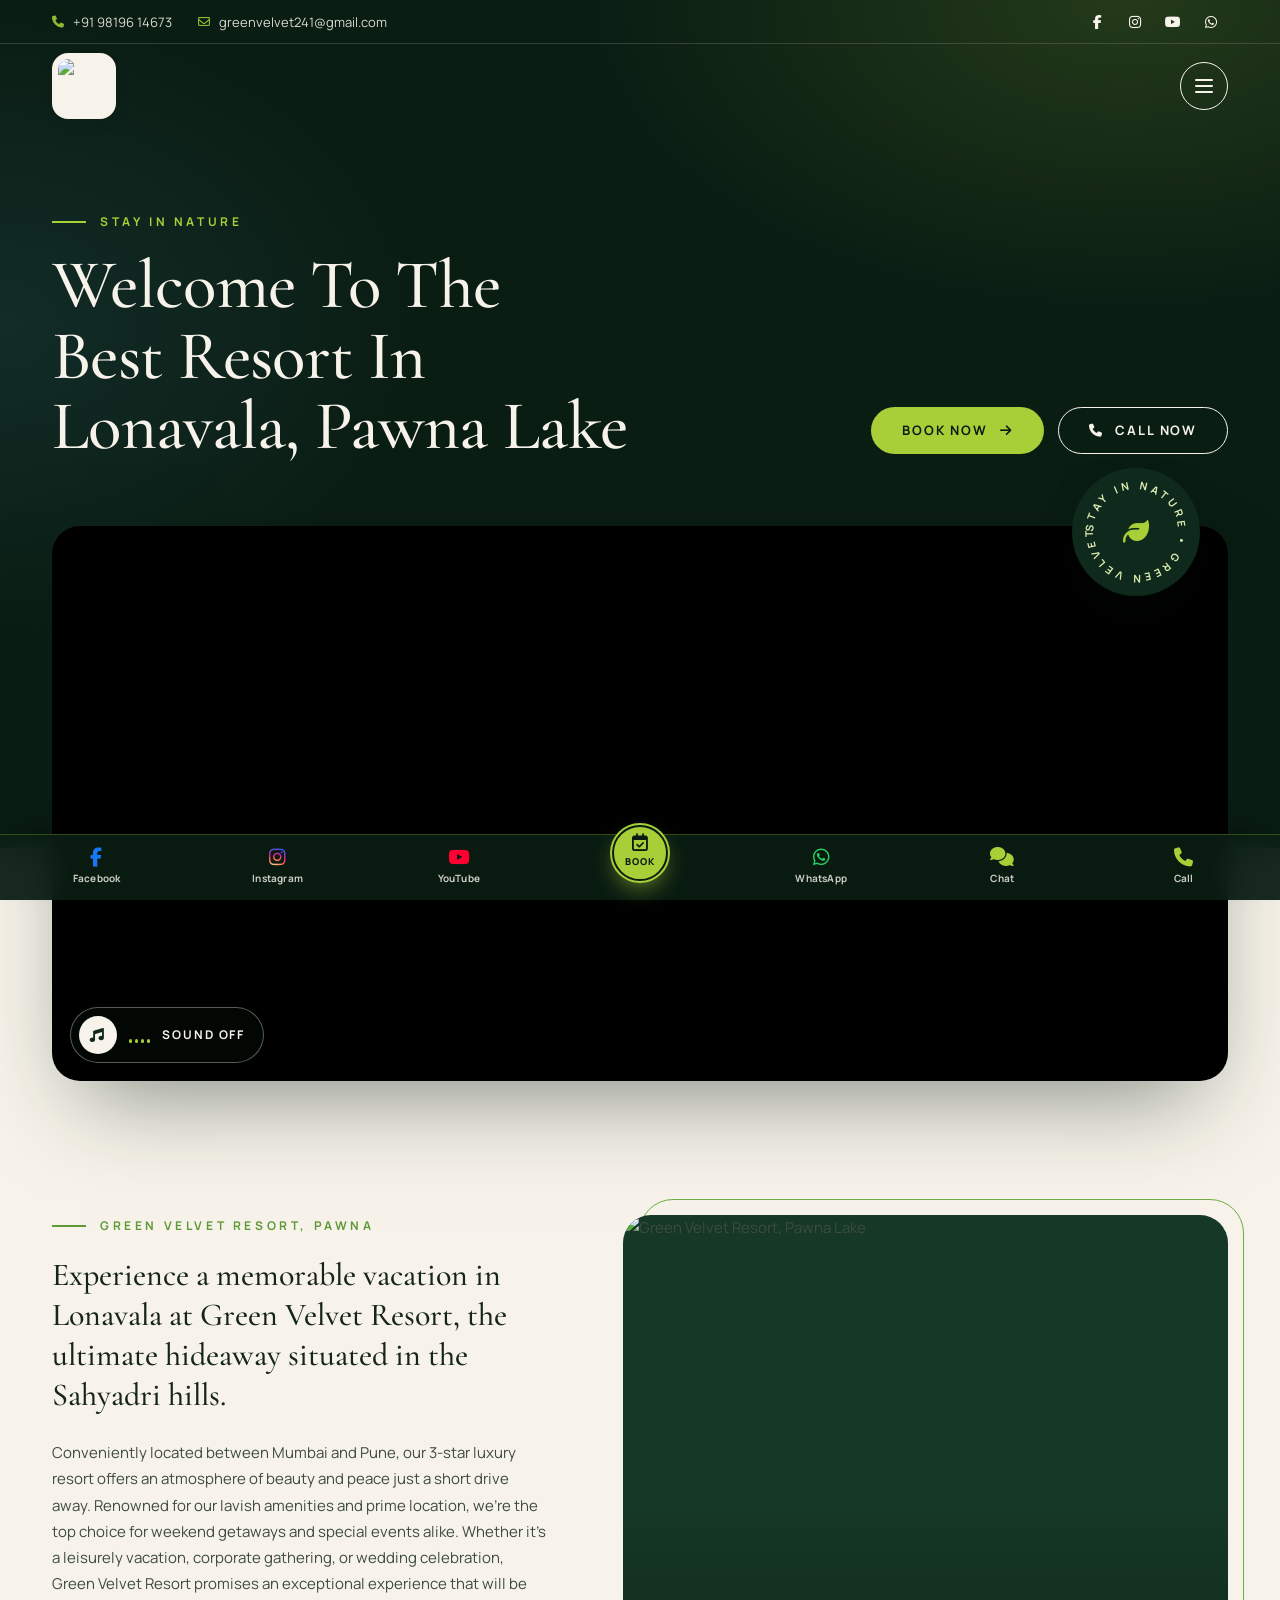
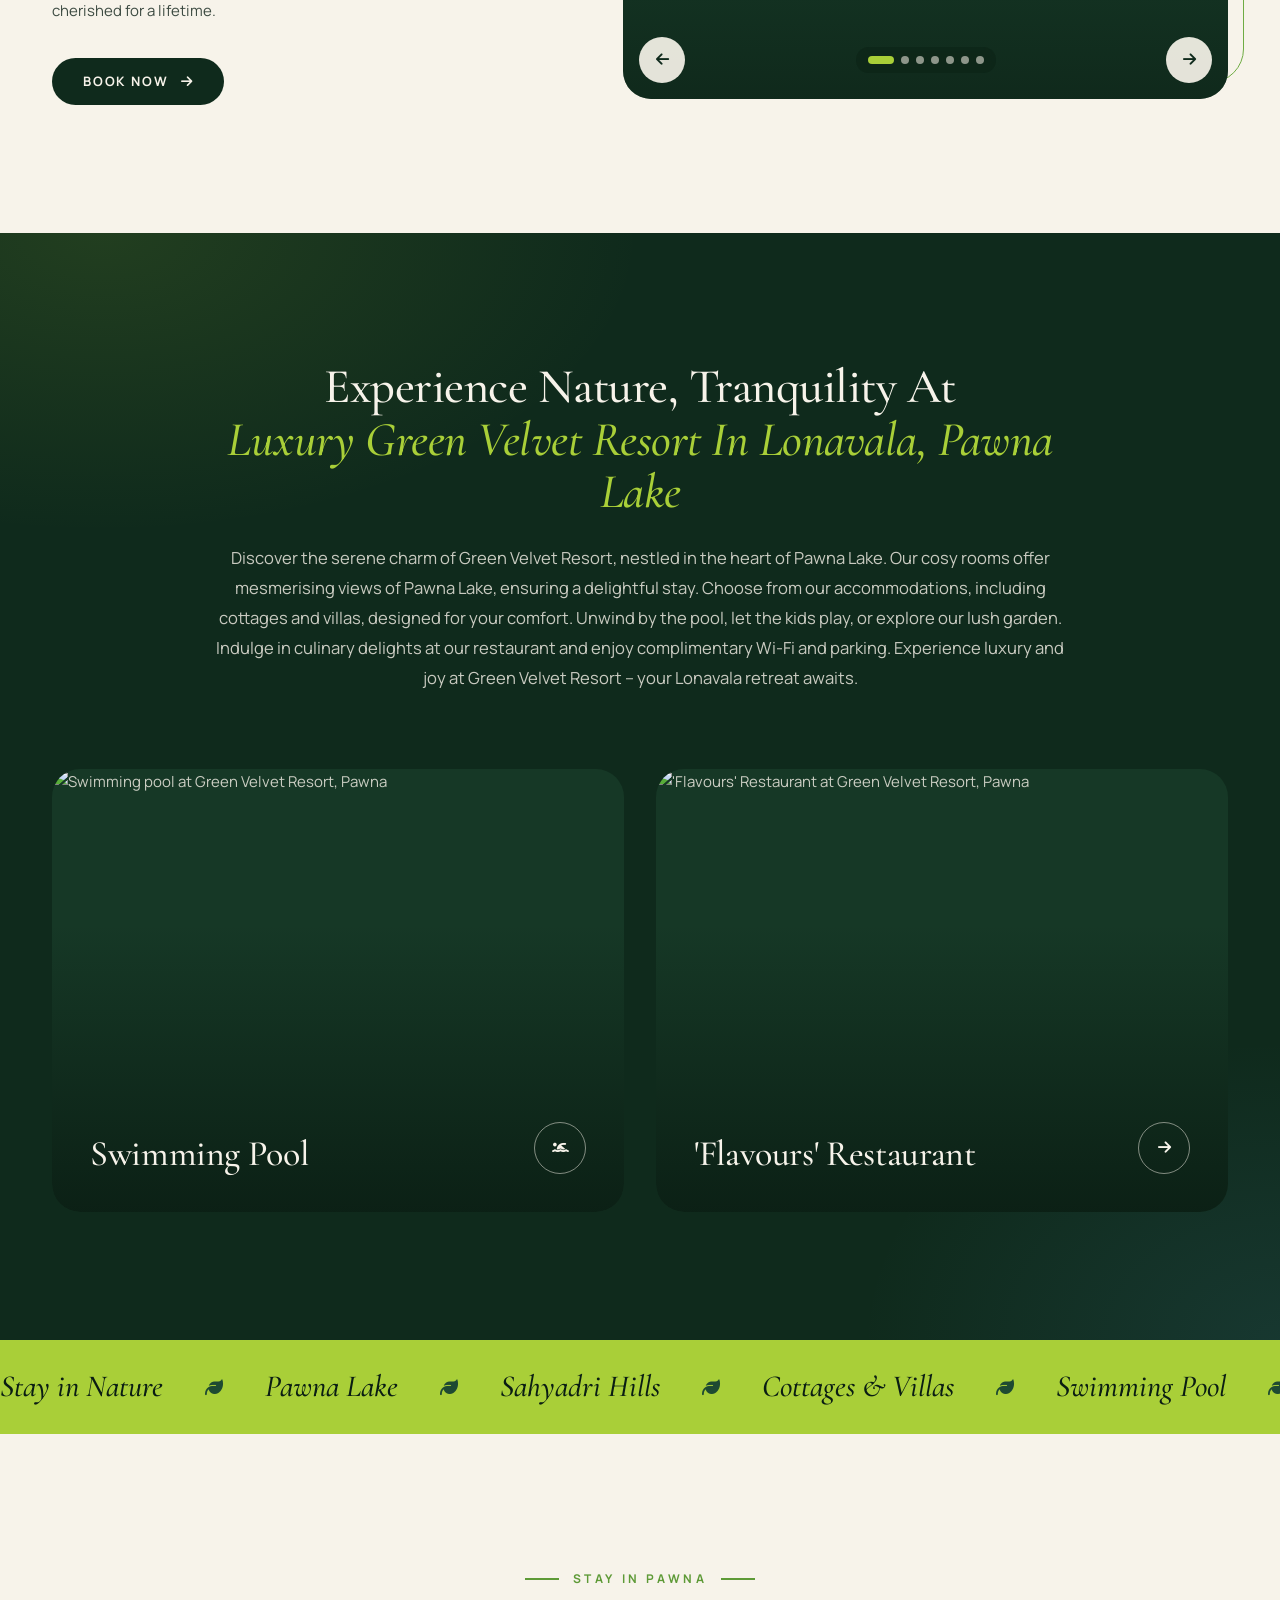
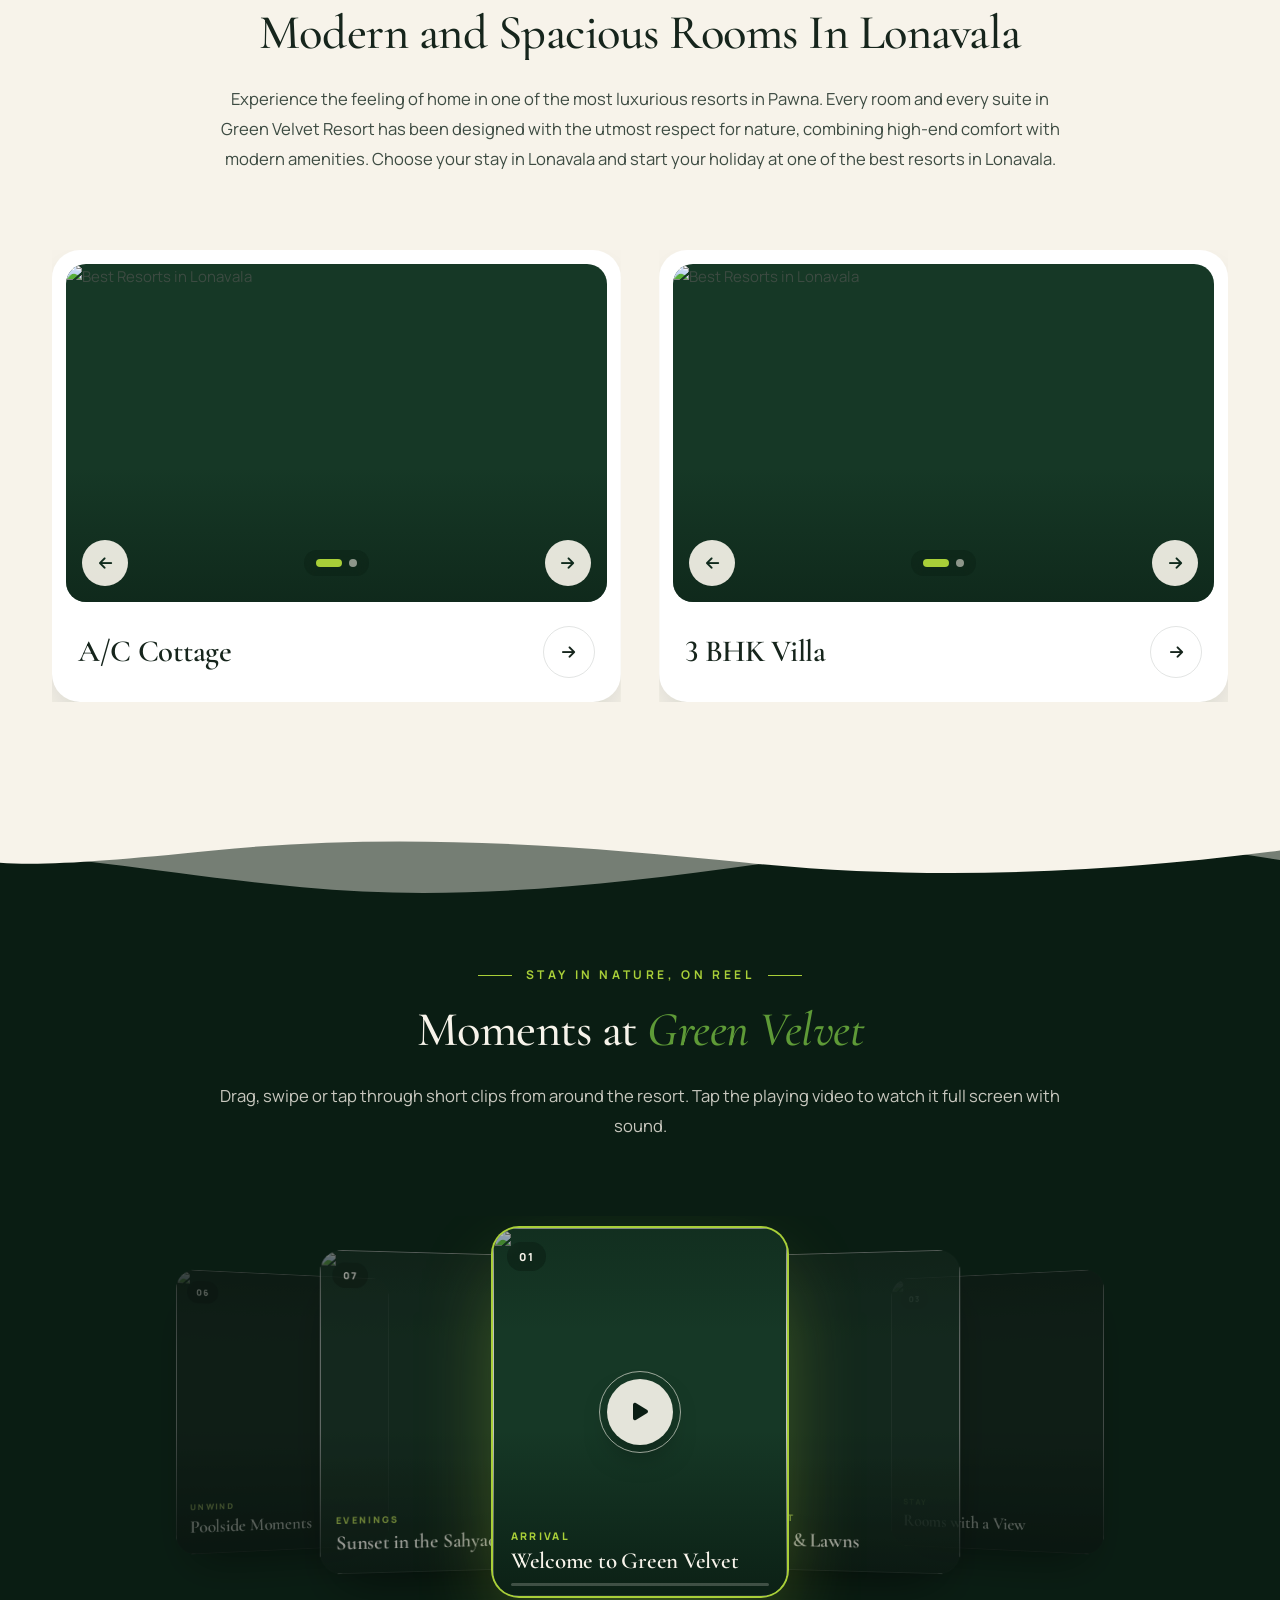
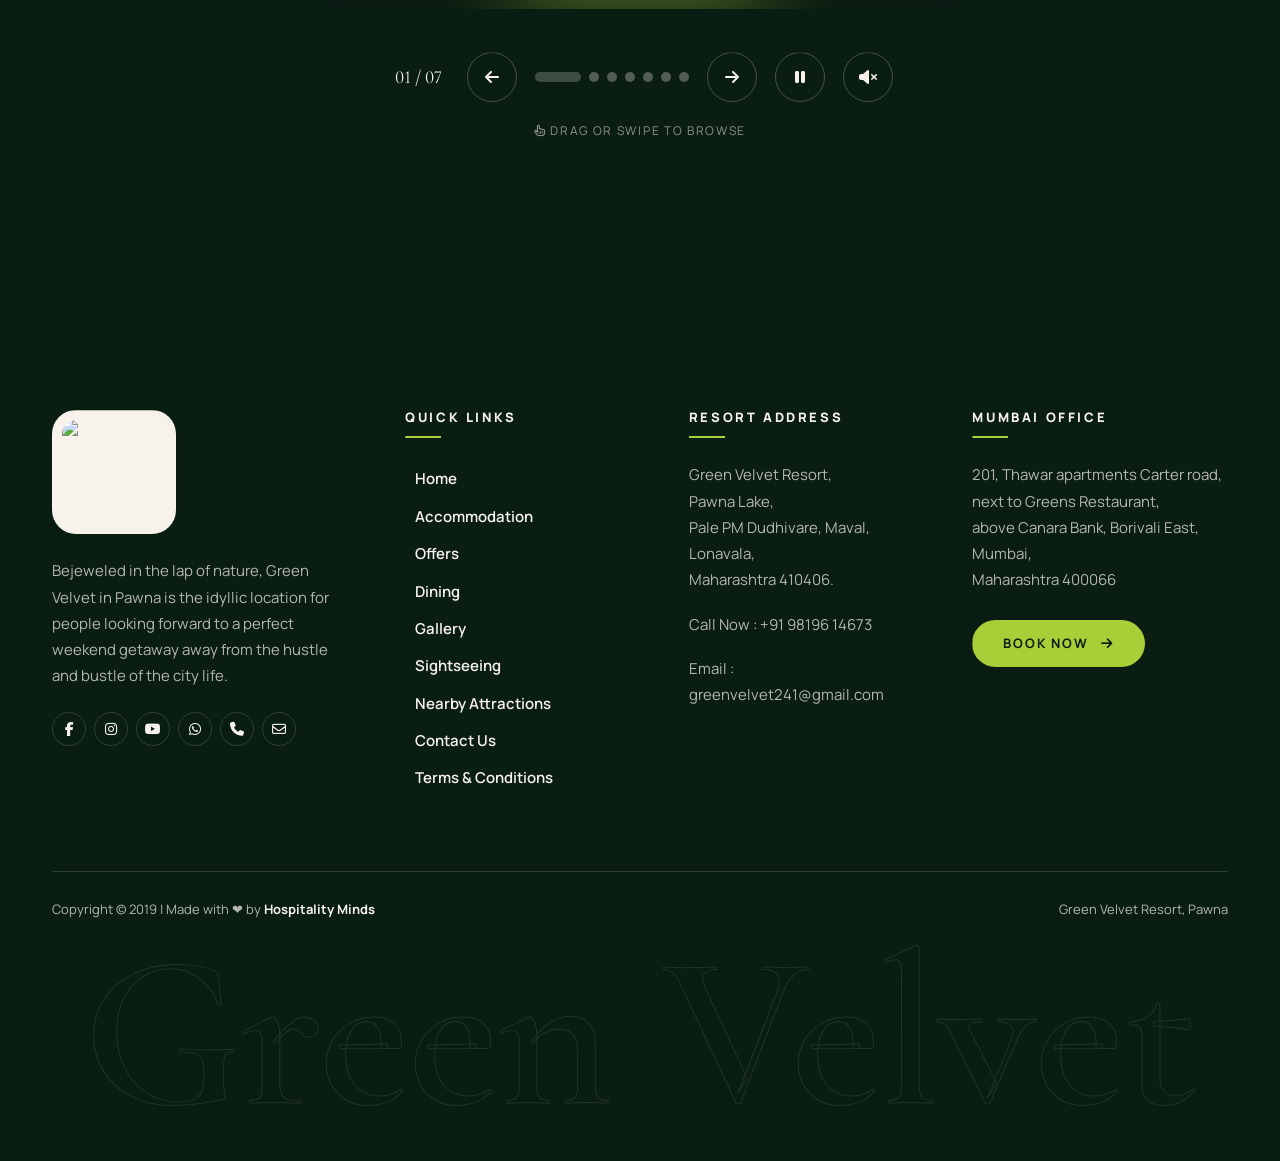
==== index.html @ 3c523543 "Add files via upload" ====
<!DOCTYPE html>
<html lang="en">
<head>
  <meta charset="UTF-8">
  <meta name="viewport" content="width=device-width, initial-scale=1">
  <title>Best Stay at Luxury Resort in Lonavala | Green Velvet Resort</title>
  <meta name="title" content="Best Stay at Luxury Resort in Lonavala | Green Velvet Resort">
  <meta name="keywords" content="luxury resorts in lonavala,best villas in lonavala,best resort in lonavala,top resorts in lonavala,stay in lonavala,villas in lonavala,resorts in lonavala,pawna lake resorts,rooms in lonavala,best resort in pawna lake,best resort near pavana dam, luxury resorts near pawna lake,pawna lake resorts,luxury resort at pavana dam,best hotels in pawna lake,luxury resorts near lonavala,luxury resort in lonavala,cottages with lake view in pawna,best resorts near mumbai,3 star resorts near lonavala,resorts in lonavala,green velvet resort, pawna , green velvet resort, lonavala resort for family,lonavala resorts for couples">
  <meta name="description" content="At Green Velvet Resort, you can experience its lavishness and sheer beauty. This 3-star resort stay in Lonavala holds the title of the best Luxury resort in Lonavala.">
  <meta property="og:title" content="Best Stay at Luxury Resort in Lonavala | Green Velvet Resort">
  <meta property="og:site_name" content="Green Velvet Resort, Pawna">
  <meta property="og:url" content="https://greenvelvetresort.in/">
  <meta property="og:description" content="At Green Velvet Resort, you can experience its lavishness and sheer beauty. This 3-star resort stay in Lonavala holds the title of the best Luxury resort in Lonavala.">
  <meta property="og:type" content="website">
  <meta property="og:image" content="https://greenvelvetresort.in/img/GreenVelvet/slider-2.jpg">
  <meta name="twitter:card" content="summary_large_image">
  <meta name="twitter:site" content="@ Green Velvet Resort, Pawna">
  <meta name="twitter:title" content="Best Stay at Luxury Resort in Lonavala | Green Velvet Resort">
  <meta name="twitter:description" content="At Green Velvet Resort, you can experience its lavishness and sheer beauty. This 3-star resort stay in Lonavala holds the title of the best Luxury resort in Lonavala.">
  <meta name="twitter:image" content="https://greenvelvetresort.in/img/GreenVelvet/slider-2.jpg">
  <link rel="canonical" href="https://greenvelvetresort.in/">
  <link rel="icon" href="img/logo.ico" type="image/x-icon">
  <link rel="apple-touch-icon" href="img/GreenVelvet/logo_3.png">
  <meta name="theme-color" content="#0f2a1c">
  <link rel="preconnect" href="https://fonts.googleapis.com">
  <link rel="preconnect" href="https://fonts.gstatic.com" crossorigin>
  <link rel="stylesheet" href="https://fonts.googleapis.com/css2?family=Cormorant+Garamond:ital,wght@0,400;0,500;0,600;0,700;1,400;1,500;1,600&amp;family=Manrope:wght@400;500;600;700;800&amp;display=swap">
  <link rel="stylesheet" href="https://cdnjs.cloudflare.com/ajax/libs/font-awesome/6.5.2/css/all.min.css" referrerpolicy="no-referrer">
  <link rel="stylesheet" href="css/style.css">
  <link rel="preload" as="image" href="img/GreenVelvet/slider-2.jpg">
  <script type="application/ld+json">
{
  "@context": "http://schema.org",
  "@type": "LocalBusiness",
  "name": "Home"
}
  </script>
  <!-- Google tag (gtag.js) -->
  <script async src="https://www.googletagmanager.com/gtag/js?id=G-3RBBYKK4RE"></script>
  <script>
    window.dataLayer = window.dataLayer || [];
    function gtag(){dataLayer.push(arguments);}
    gtag('js', new Date());
    gtag('config', 'G-3RBBYKK4RE');
    gtag('config', 'AW-300514850');
    // Event snippet for Page conversion page
    gtag('event', 'conversion', {'send_to': 'AW-300514850/C9sfCMSIvpYZEKL8pY8B'});
  </script>
</head>
<body>
  <a class="skip-link" href="#main">Skip to content</a>

  <div class="preloader" aria-hidden="true">
    <div class="preloader__inner">
      <img class="preloader__logo" src="img/GreenVelvet/logo_2.png" alt="">
      <svg class="preloader__wave" viewBox="0 0 120 20"><path d="M2 10 Q 16 0 30 10 T 60 10 T 90 10 T 118 10"/></svg>
      <span class="preloader__text">Stay in Nature</span>
    </div>
  </div>
  <div class="scroll-progress" aria-hidden="true"></div>

  <header class="site-header" id="navbar" data-header>
    <div class="topbar social-bar">
      <div class="container topbar__inner">
        <div class="topbar__contact">
          <a href="tel:+919819614673"><i class="fa-solid fa-phone" aria-hidden="true"></i> +91 98196 14673</a>
          <a class="hide-sm" href="mailto:greenvelvet241@gmail.com"><i class="fa-regular fa-envelope" aria-hidden="true"></i> greenvelvet241@gmail.com</a>
        </div>
        <ul class="social">
          <li><a href="https://www.facebook.com/greenvelvetresort/" target="_blank" rel="noopener" aria-label="Facebook"><i class="fa-brands fa-facebook-f"></i></a></li>
          <li><a href="https://www.instagram.com/greenvelvetresort/" target="_blank" rel="noopener" aria-label="Instagram"><i class="fa-brands fa-instagram"></i></a></li>
          <li><a href="https://www.youtube.com/@greenvelvetresort" target="_blank" rel="noopener" aria-label="YouTube"><i class="fa-brands fa-youtube"></i></a></li>
          <li><a href="https://wa.me/919819614673" target="_blank" rel="noopener" aria-label="WhatsApp"><i class="fa-brands fa-whatsapp"></i></a></li>
        </ul>
      </div>
    </div>
    <div class="container navbar">
      <a class="brand" href="index.html" aria-label="Green Velvet Resort, Pawna &ndash; Home">
        <img src="img/GreenVelvet/logo_2.png" alt="Best Resorts in Pawna" width="133" height="137">
      </a>
      <nav class="nav" id="site-nav" aria-label="Main">
        <a class="nav__link" style="--i:0" title="Best Resorts in Pawna" href="index.html" aria-current="page">Home</a>
        <a class="nav__link" style="--i:1" title="Luxury Resorts near Lonavala" href="accommodation.html">Accommodation</a>
        <a class="nav__link" style="--i:2" title="Best Resorts near Lonavala" href="offers.html">Offers</a>
        <a class="nav__link" style="--i:3" title="Pure Veg Resorts near Lonavala" href="dining.html">Dining</a>
        <a class="nav__link" style="--i:4" title="Best Resorts near Lonavala" href="gallery.html">Gallery</a>
        <a class="nav__link" style="--i:5" title="Best Resorts near Lonavala" href="sightseeing.html">Sightseeing</a>
        <a class="nav__link" style="--i:6" title="Places to visit near Pawna Lake" href="nearby-attractions.html">Attractions</a>
        <a class="nav__link" style="--i:7" title="Best Resorts near Pawna Lake" href="contact.html">Contact Us</a>
        <a class="btn nav__cta" style="--i:8" href="https://GreenVelvetresort.bookmystay.io?utm_source=webShare">Book Now <i class="fa-solid fa-arrow-right" aria-hidden="true"></i></a>
        <div class="nav__extra" style="--i:9">
          <a href="tel:+919819614673"><i class="fa-solid fa-phone" aria-hidden="true"></i> +91 98196 14673</a>
          <a href="mailto:greenvelvet241@gmail.com"><i class="fa-regular fa-envelope" aria-hidden="true"></i> greenvelvet241@gmail.com</a>
        </div>
      </nav>
      <button class="burger" type="button" aria-controls="site-nav" aria-expanded="false" aria-label="Open menu"><span></span><span></span><span></span></button>
    </div>
  </header>

  <main id="main">
  <section class="hero">
    <div class="container hero__intro">
      <div>
        <p class="eyebrow eyebrow--light" data-reveal="up">Stay in Nature</p>
        <h1 class="hero__title" data-split>Welcome To The Best Resort In Lonavala, Pawna Lake</h1>
      </div>
      <div class="hero__actions" data-reveal="up" style="--d:.6s">
        <a class="btn" data-magnetic href="https://GreenVelvetresort.bookmystay.io?utm_source=webShare">Book Now <i class="fa-solid fa-arrow-right" aria-hidden="true"></i></a>
        <a class="btn btn--outline" href="tel:+919819614673"><i class="fa-solid fa-phone" aria-hidden="true"></i> Call Now</a>
      </div>
    </div>
    <div class="hero__stage">
      <div class="container hero__stage-inner">
        <div class="badge-rotate" aria-hidden="true">
          <svg viewBox="0 0 100 100"><defs><path id="badge-circle" d="M50,50 m-38,0 a38,38 0 1,1 76,0 a38,38 0 1,1 -76,0"/></defs><text><textPath href="#badge-circle">Stay in Nature &#8226; Green Velvet &#8226;</textPath></text></svg>
          <i class="fa-solid fa-leaf"></i>
        </div>
        <div class="hero__frame" data-reveal="zoom" style="--d:.3s">
          <video class="hero__video" src="img/cover1.mp4" id="vid" poster="img/GreenVelvet/slider-2.jpg" playsinline autoplay muted loop preload="auto"></video>
          <button class="sound-toggle" id="audio-btn" type="button" aria-pressed="false">
            <span class="sound-toggle__icon"><i class="fa-solid fa-music" id="mybtn" aria-hidden="true"></i></span>
            <span class="sound-toggle__bars" aria-hidden="true"><i></i><i></i><i></i><i></i></span>
            <span class="sound-toggle__label">Sound off</span>
          </button>
        </div>
      </div>
    </div>
  </section>

  <section class="section" id="welcome">
    <div class="container split split--media-wide">
      <div class="split__text">
        <p class="eyebrow" data-reveal="up">Green Velvet Resort, Pawna</p>
        <p class="display-quote" data-reveal="up">Experience a memorable vacation in Lonavala at Green Velvet Resort,
          the ultimate hideaway situated in the Sahyadri hills.</p>
        <p data-reveal="up">Conveniently located between Mumbai and Pune, our 3-star luxury resort offers an atmosphere of
          beauty and peace just a short drive away. Renowned for our lavish amenities and prime location, we're the top
          choice for weekend getaways and special events alike. Whether it's a leisurely vacation, corporate gathering, or
          wedding celebration, Green Velvet Resort promises an exceptional experience that will be cherished for a
          lifetime.</p>
        <div class="btn-row" data-reveal="up" style="margin-top:34px">
          <a class="btn btn--dark" data-magnetic href="https://GreenVelvetresort.bookmystay.io?utm_source=webShare">Book Now <i class="fa-solid fa-arrow-right" aria-hidden="true"></i></a>
        </div>
      </div>
      <div class="split__media frame frame--right" data-reveal="right">
        <div class="slider" data-slider data-interval="3000" id="carouselExampleControls">
          <div class="slider__viewport" style="--ratio: 5 / 4">
            <figure class="slider__slide is-active"><img src="img/GreenVelvet/slider-1.jpg" alt="Green Velvet Resort, Pawna Lake"></figure>
            <figure class="slider__slide"><img src="img/GreenVelvet/slider-2.jpg" alt="Cottages at Green Velvet Resort, Lonavala" loading="lazy"></figure>
            <figure class="slider__slide"><img src="img/GreenVelvet/slider-4.jpg" alt="Green Velvet Resort, Pawna" loading="lazy"></figure>
            <figure class="slider__slide"><img src="img/GreenVelvet/slider-5.jpg" alt="Green Velvet Resort, Pawna" loading="lazy"></figure>
            <figure class="slider__slide"><img src="img/GreenVelvet/slider-6.jpg" alt="Green Velvet Resort, Pawna" loading="lazy"></figure>
            <figure class="slider__slide"><img src="img/GreenVelvet/slider-7.jpg" alt="Green Velvet Resort, Pawna" loading="lazy"></figure>
            <figure class="slider__slide"><img src="img/GreenVelvet/slider-8.jpg" alt="Green Velvet Resort, Pawna" loading="lazy"></figure>
          </div>
          <div class="slider__progress"><span></span></div>
          <div class="slider__ui">
            <button class="slider__btn" type="button" data-prev aria-label="Previous slide"><i class="fa-solid fa-arrow-left" aria-hidden="true"></i></button>
            <div class="slider__dots"></div>
            <button class="slider__btn" type="button" data-next aria-label="Next slide"><i class="fa-solid fa-arrow-right" aria-hidden="true"></i></button>
          </div>
        </div>
      </div>
    </div>
  </section>

  <section class="section section--dark experience">
    <div class="container">
      <div class="section-head">
        <h2 class="title-lg" data-reveal="up">Experience Nature, Tranquility At<br>
          <span class="accent">Luxury Green Velvet Resort In Lonavala, Pawna Lake</span></h2>
        <p class="lead" data-reveal="up">Discover the serene charm of Green Velvet Resort, nestled in the heart of Pawna
          Lake. Our cosy rooms offer mesmerising views of Pawna Lake, ensuring a delightful stay. Choose from our
          accommodations, including cottages and villas, designed for your comfort. Unwind by the pool, let the kids play,
          or explore our lush garden. Indulge in culinary delights at our restaurant and enjoy complimentary Wi-Fi and
          parking. Experience luxury and joy at Green Velvet Resort &ndash; your Lonavala retreat awaits.</p>
      </div>
      <div class="feature-grid" data-stagger>
        <figure class="feature-card" data-reveal="up">
          <img src="img/new/12.jpg" alt="Swimming pool at Green Velvet Resort, Pawna" loading="lazy">
          <figcaption class="feature-card__body">
            <h3>Swimming Pool</h3>
            <span class="circle-arrow" aria-hidden="true"><i class="fa-solid fa-person-swimming"></i></span>
          </figcaption>
        </figure>
        <a class="feature-card" href="dining.html" data-reveal="up">
          <img src="img/new/13.jpg" alt="'Flavours' Restaurant at Green Velvet Resort, Pawna" loading="lazy">
          <div class="feature-card__body">
            <h3>'Flavours' Restaurant</h3>
            <span class="circle-arrow" aria-hidden="true"><i class="fa-solid fa-arrow-right"></i></span>
          </div>
        </a>
      </div>
    </div>
  </section>

  <div class="marquee" aria-hidden="true">
    <div class="marquee__track">
      <div class="marquee__group">
        <span>Stay in Nature</span><i class="fa-solid fa-leaf"></i>
        <span>Pawna Lake</span><i class="fa-solid fa-leaf"></i>
        <span>Sahyadri Hills</span><i class="fa-solid fa-leaf"></i>
        <span>Cottages &amp; Villas</span><i class="fa-solid fa-leaf"></i>
        <span>Swimming Pool</span><i class="fa-solid fa-leaf"></i>
        <span>'Flavours' Restaurant</span><i class="fa-solid fa-leaf"></i>
        <span>Lawn / Garden</span><i class="fa-solid fa-leaf"></i>
      </div>
      <div class="marquee__group">
        <span>Stay in Nature</span><i class="fa-solid fa-leaf"></i>
        <span>Pawna Lake</span><i class="fa-solid fa-leaf"></i>
        <span>Sahyadri Hills</span><i class="fa-solid fa-leaf"></i>
        <span>Cottages &amp; Villas</span><i class="fa-solid fa-leaf"></i>
        <span>Swimming Pool</span><i class="fa-solid fa-leaf"></i>
        <span>'Flavours' Restaurant</span><i class="fa-solid fa-leaf"></i>
        <span>Lawn / Garden</span><i class="fa-solid fa-leaf"></i>
      </div>
    </div>
  </div>

  <section class="section rooms">
    <div class="container">
      <div class="section-head">
        <p class="eyebrow eyebrow--center" data-reveal="up">Stay In Pawna</p>
        <h2 class="title-lg" data-reveal="up">Modern and Spacious Rooms In Lonavala</h2>
        <p class="lead" data-reveal="up">Experience the feeling of home in one of the most luxurious resorts in Pawna.
          Every room and every suite in Green Velvet Resort has been designed with the utmost respect for nature,
          combining high-end comfort with modern amenities. Choose your stay in Lonavala and start your holiday at one of
          the best resorts in Lonavala.</p>
      </div>
      <div class="room-grid" data-stagger>
        <article class="room-card" data-reveal="up">
          <div class="slider" data-slider data-interval="4000" id="demo3">
            <div class="slider__viewport">
              <figure class="slider__slide is-active"><img src="cottagee1.jpeg" alt="Best Resorts in Lonavala" loading="lazy"></figure>
              <figure class="slider__slide"><img src="cottagee.jpeg" alt="Luxury Resorts in Lonavala" loading="lazy"></figure>
            </div>
            <div class="slider__progress"><span></span></div>
            <div class="slider__ui">
              <button class="slider__btn" type="button" data-prev aria-label="Previous slide"><i class="fa-solid fa-arrow-left" aria-hidden="true"></i></button>
              <div class="slider__dots"></div>
              <button class="slider__btn" type="button" data-next aria-label="Next slide"><i class="fa-solid fa-arrow-right" aria-hidden="true"></i></button>
            </div>
          </div>
          <a class="room-card__body" href="accommodation.html#ac-c">
            <h3 class="room-card__title">A/C Cottage</h3>
            <span class="circle-arrow" aria-hidden="true"><i class="fa-solid fa-arrow-right"></i></span>
          </a>
        </article>
        <article class="room-card" data-reveal="up">
          <div class="slider" data-slider data-interval="4600" id="demo4">
            <div class="slider__viewport">
              <figure class="slider__slide is-active"><img src="3bhk1.jpeg" alt="Best Resorts in Lonavala" loading="lazy"></figure>
              <figure class="slider__slide"><img src="3bhk2.jpeg" alt="Luxury Resorts in Lonavala" loading="lazy"></figure>
            </div>
            <div class="slider__progress"><span></span></div>
            <div class="slider__ui">
              <button class="slider__btn" type="button" data-prev aria-label="Previous slide"><i class="fa-solid fa-arrow-left" aria-hidden="true"></i></button>
              <div class="slider__dots"></div>
              <button class="slider__btn" type="button" data-next aria-label="Next slide"><i class="fa-solid fa-arrow-right" aria-hidden="true"></i></button>
            </div>
          </div>
          <a class="room-card__body" href="accommodation.html#3-bhk">
            <h3 class="room-card__title">3 BHK Villa</h3>
            <span class="circle-arrow" aria-hidden="true"><i class="fa-solid fa-arrow-right"></i></span>
          </a>
        </article>
      </div>
    </div>
  </section>

  <section class="reels" id="videos" data-reels>
    <svg class="wave wave--top" viewBox="0 0 1440 100" preserveAspectRatio="none" aria-hidden="true"><path fill="currentColor" d="M-60,46 C140,96 340,96 540,62 C740,28 920,4 1100,24 C1280,44 1380,74 1500,62 L1500,100 L-60,100 Z"/><path fill="currentColor" d="M0,72 C200,42 400,32 600,56 C800,80 1000,96 1200,72 C1320,58 1390,52 1440,56 L1440,100 L0,100 Z"/></svg>
    <div class="reels__glow" aria-hidden="true"><span></span><span></span></div>
    <div class="container">
      <div class="section-head">
        <p class="eyebrow eyebrow--center" data-reveal="up">Stay in Nature, on Reel</p>
        <h2 class="title-lg" data-reveal="up">Moments at <span class="accent">Green Velvet</span></h2>
        <p class="lead" data-reveal="up">Drag, swipe or tap through short clips from around the resort. Tap the playing
          video to watch it full screen with sound.</p>
      </div>
    </div>
    <div class="reels__stage" data-reveal="zoom">
      <div class="reels__track" tabindex="0" role="region" aria-roledescription="carousel" aria-label="Resort videos. Use the left and right arrow keys to browse and Enter to watch full screen.">
        <article class="reel" data-src="img/cover1.mp4" data-start="2" data-end="14" style="--focus: 66% 50%">
          <img class="reel__poster" src="img/reels/reel-1.jpg" alt="" width="384" height="480" loading="lazy" draggable="false">
          <div class="reel__shade"></div>
          <div class="reel__top"><span class="reel__num">01</span><span class="reel__live">Playing</span></div>
          <div class="reel__meta"><span class="reel__tag">Arrival</span><h3 class="reel__title">Welcome to Green Velvet</h3></div>
          <span class="reel__open" aria-hidden="true"><i class="fa-solid fa-play"></i></span>
          <div class="reel__bar"><span></span></div>
        </article>
        <article class="reel" data-src="img/cover1.mp4" data-start="41" data-end="54">
          <img class="reel__poster" src="img/reels/reel-2.jpg" alt="" width="384" height="480" loading="lazy" draggable="false">
          <div class="reel__shade"></div>
          <div class="reel__top"><span class="reel__num">02</span><span class="reel__live">Playing</span></div>
          <div class="reel__meta"><span class="reel__tag">The Resort</span><h3 class="reel__title">Cottages &amp; Lawns</h3></div>
          <span class="reel__open" aria-hidden="true"><i class="fa-solid fa-play"></i></span>
          <div class="reel__bar"><span></span></div>
        </article>
        <article class="reel" data-src="img/cover1.mp4" data-start="64" data-end="82">
          <img class="reel__poster" src="img/reels/reel-3.jpg" alt="" width="384" height="480" loading="lazy" draggable="false">
          <div class="reel__shade"></div>
          <div class="reel__top"><span class="reel__num">03</span><span class="reel__live">Playing</span></div>
          <div class="reel__meta"><span class="reel__tag">Stay</span><h3 class="reel__title">Rooms with a View</h3></div>
          <span class="reel__open" aria-hidden="true"><i class="fa-solid fa-play"></i></span>
          <div class="reel__bar"><span></span></div>
        </article>
        <article class="reel" data-src="img/cover1.mp4" data-start="100" data-end="118">
          <img class="reel__poster" src="img/reels/reel-4.jpg" alt="" width="384" height="480" loading="lazy" draggable="false">
          <div class="reel__shade"></div>
          <div class="reel__top"><span class="reel__num">04</span><span class="reel__live">Playing</span></div>
          <div class="reel__meta"><span class="reel__tag">Explore</span><h3 class="reel__title">Garden Walks</h3></div>
          <span class="reel__open" aria-hidden="true"><i class="fa-solid fa-play"></i></span>
          <div class="reel__bar"><span></span></div>
        </article>
        <article class="reel" data-src="img/cover1.mp4" data-start="160" data-end="178">
          <img class="reel__poster" src="img/reels/reel-5.jpg" alt="" width="384" height="480" loading="lazy" draggable="false">
          <div class="reel__shade"></div>
          <div class="reel__top"><span class="reel__num">05</span><span class="reel__live">Playing</span></div>
          <div class="reel__meta"><span class="reel__tag">Dining</span><h3 class="reel__title">'Flavours' Restaurant</h3></div>
          <span class="reel__open" aria-hidden="true"><i class="fa-solid fa-play"></i></span>
          <div class="reel__bar"><span></span></div>
        </article>
        <article class="reel" data-src="img/cover1.mp4" data-start="185" data-end="200">
          <img class="reel__poster" src="img/reels/reel-6.jpg" alt="" width="384" height="480" loading="lazy" draggable="false">
          <div class="reel__shade"></div>
          <div class="reel__top"><span class="reel__num">06</span><span class="reel__live">Playing</span></div>
          <div class="reel__meta"><span class="reel__tag">Unwind</span><h3 class="reel__title">Poolside Moments</h3></div>
          <span class="reel__open" aria-hidden="true"><i class="fa-solid fa-play"></i></span>
          <div class="reel__bar"><span></span></div>
        </article>
        <article class="reel" data-src="img/cover1.mp4" data-start="220" data-end="233">
          <img class="reel__poster" src="img/reels/reel-7.jpg" alt="" width="384" height="480" loading="lazy" draggable="false">
          <div class="reel__shade"></div>
          <div class="reel__top"><span class="reel__num">07</span><span class="reel__live">Playing</span></div>
          <div class="reel__meta"><span class="reel__tag">Evenings</span><h3 class="reel__title">Sunset in the Sahyadris</h3></div>
          <span class="reel__open" aria-hidden="true"><i class="fa-solid fa-play"></i></span>
          <div class="reel__bar"><span></span></div>
        </article>
      </div>
    </div>
    <div class="container">
      <div class="reels__controls" data-reveal="up">
        <span class="reels__count" aria-live="polite">01 / 07</span>
        <button class="reels__btn" type="button" data-reels-prev aria-label="Previous video"><i class="fa-solid fa-arrow-left" aria-hidden="true"></i></button>
        <div class="reels__dots"></div>
        <button class="reels__btn" type="button" data-reels-next aria-label="Next video"><i class="fa-solid fa-arrow-right" aria-hidden="true"></i></button>
        <button class="reels__btn" type="button" data-reels-play aria-label="Pause videos"><i class="fa-solid fa-pause" aria-hidden="true"></i></button>
        <button class="reels__btn" type="button" data-reels-mute aria-pressed="false" aria-label="Turn sound on"><i class="fa-solid fa-volume-xmark" aria-hidden="true"></i></button>
      </div>
      <p class="reels__hint"><i class="fa-regular fa-hand-pointer" aria-hidden="true"></i> Drag or swipe to browse</p>
    </div>
  </section>
  </main>

  <footer class="site-footer">
    
    <div class="container">
      <div class="footer-grid">
        <div class="footer-about" data-reveal="up">
          <img class="footer-logo" src="img/GreenVelvet/logo_3.png" alt="GreenVelvet" width="124" height="124" loading="lazy">
          <p>Bejeweled in the lap of nature, Green Velvet in Pawna is the idyllic location for people looking forward to a
            perfect weekend getaway away from the hustle and bustle of the city life.</p>
          <ul class="social">
            <li><a href="https://www.facebook.com/greenvelvetresort/" target="_blank" rel="noopener" aria-label="Facebook"><i class="fa-brands fa-facebook-f"></i></a></li>
            <li><a href="https://www.instagram.com/greenvelvetresort/" target="_blank" rel="noopener" aria-label="Instagram"><i class="fa-brands fa-instagram"></i></a></li>
            <li><a href="https://www.youtube.com/@greenvelvetresort" target="_blank" rel="noopener" aria-label="YouTube"><i class="fa-brands fa-youtube"></i></a></li>
            <li><a href="https://wa.me/919819614673" target="_blank" rel="noopener" aria-label="WhatsApp"><i class="fa-brands fa-whatsapp"></i></a></li>
            <li><a href="tel:+919819614673" aria-label="Call"><i class="fa-solid fa-phone"></i></a></li>
            <li><a href="mailto:greenvelvet241@gmail.com" aria-label="Email"><i class="fa-regular fa-envelope"></i></a></li>
          </ul>
        </div>
        <div data-reveal="up" style="--d:.1s">
          <h2 class="footer-title">Quick Links</h2>
          <ul class="footer-links">
            <li><a href="index.html">Home</a></li>
            <li><a href="accommodation.html">Accommodation</a></li>
            <li><a href="offers.html">Offers</a></li>
            <li><a href="dining.html">Dining</a></li>
            <li><a href="gallery.html">Gallery</a></li>
            <li><a href="sightseeing.html">Sightseeing</a></li>
            <li><a href="nearby-attractions.html">Nearby Attractions</a></li>
            <li><a href="contact.html">Contact Us</a></li>
            <li><a href="terms-and-conditions.html">Terms &amp; Conditions</a></li>
          </ul>
        </div>
        <div data-reveal="up" style="--d:.2s">
          <h2 class="footer-title">Resort Address</h2>
          <address>Green Velvet Resort, <br>Pawna Lake, <br>Pale PM Dudhivare, Maval, <br>Lonavala,<br>Maharashtra 410406.</address>
          <p>Call Now : <a href="tel:+919819614673">+91 98196 14673</a></p>
          <p>Email : <br><a href="mailto:greenvelvet241@gmail.com">greenvelvet241@gmail.com</a></p>
        </div>
        <div data-reveal="up" style="--d:.3s">
          <h2 class="footer-title">Mumbai Office</h2>
          <address>201, Thawar apartments Carter road, <br>next to Greens Restaurant, <br>above Canara Bank, Borivali East, Mumbai,<br>Maharashtra 400066</address>
          <a class="btn" href="https://GreenVelvetresort.bookmystay.io?utm_source=webShare">Book Now <i class="fa-solid fa-arrow-right" aria-hidden="true"></i></a>
        </div>
      </div>
      <div class="footer-bottom">
        <p>Copyright &copy; 2019 | Made with <span aria-label="love">&#10084;&#65039;</span> by <strong>Hospitality Minds</strong></p>
        <p>Green Velvet Resort, Pawna</p>
      </div>
    </div>
    <div class="footer-mark" aria-hidden="true">Green Velvet</div>
  </footer>

  <aside class="social-rail" aria-label="Follow Green Velvet Resort">
    <span class="social-rail__label">Follow us</span>
    <a class="social-btn social-btn--fb" href="https://www.facebook.com/greenvelvetresort/" target="_blank" rel="noopener" aria-label="Facebook"><i class="fa-brands fa-facebook-f" aria-hidden="true"></i><span class="social-btn__tip" aria-hidden="true">Facebook</span></a>
    <a class="social-btn social-btn--ig" href="https://www.instagram.com/greenvelvetresort/" target="_blank" rel="noopener" aria-label="Instagram"><i class="fa-brands fa-instagram" aria-hidden="true"></i><span class="social-btn__tip" aria-hidden="true">Instagram</span></a>
    <a class="social-btn social-btn--yt" href="https://www.youtube.com/@greenvelvetresort" target="_blank" rel="noopener" aria-label="YouTube"><i class="fa-brands fa-youtube" aria-hidden="true"></i><span class="social-btn__tip" aria-hidden="true">YouTube</span></a>
    <span class="social-rail__sep" aria-hidden="true"></span>
    <a class="social-btn social-btn--wa" href="https://wa.me/919819614673" target="_blank" rel="noopener" aria-label="WhatsApp"><i class="fa-brands fa-whatsapp" aria-hidden="true"></i><span class="social-btn__tip" aria-hidden="true">WhatsApp</span></a>
    <a class="social-btn social-btn--chat" href="https://wa.me/919819614673" target="_blank" rel="noopener" data-chat aria-label="Live chat"><i class="fa-solid fa-comments" aria-hidden="true"></i><span class="social-btn__tip" aria-hidden="true">Live chat</span><span class="social-btn__badge"></span></a>
  </aside>

  <nav class="dock" aria-label="Quick actions">
    <a class="dock__item dock__item--fb" href="https://www.facebook.com/greenvelvetresort/" target="_blank" rel="noopener" aria-label="Facebook"><i class="fa-brands fa-facebook-f" aria-hidden="true"></i><span>Facebook</span></a>
    <a class="dock__item dock__item--ig" href="https://www.instagram.com/greenvelvetresort/" target="_blank" rel="noopener" aria-label="Instagram"><i class="fa-brands fa-instagram" aria-hidden="true"></i><span>Instagram</span></a>
    <a class="dock__item dock__item--yt" href="https://www.youtube.com/@greenvelvetresort" target="_blank" rel="noopener" aria-label="YouTube"><i class="fa-brands fa-youtube" aria-hidden="true"></i><span>YouTube</span></a>
    <a class="dock__book" href="https://GreenVelvetresort.bookmystay.io?utm_source=webShare" aria-label="Book now"><i class="fa-regular fa-calendar-check" aria-hidden="true"></i>Book</a>
    <a class="dock__item dock__item--wa" href="https://wa.me/919819614673" target="_blank" rel="noopener" aria-label="WhatsApp"><i class="fa-brands fa-whatsapp" aria-hidden="true"></i><span>WhatsApp</span></a>
    <a class="dock__item dock__item--chat" href="https://wa.me/919819614673" target="_blank" rel="noopener" data-chat aria-label="Live chat"><i class="fa-solid fa-comments" aria-hidden="true"></i><span>Chat</span><span class="dock__badge"></span></a>
    <a class="dock__item dock__item--call" href="tel:+919819614673" aria-label="Call the resort"><i class="fa-solid fa-phone" aria-hidden="true"></i><span>Call</span></a>
  </nav>
  <button class="to-top" type="button" aria-label="Back to top">
    <svg viewBox="0 0 52 52" aria-hidden="true"><circle class="to-top__track" cx="26" cy="26" r="24"/><circle class="to-top__ring" cx="26" cy="26" r="24" pathLength="1"/></svg>
    <i class="fa-solid fa-arrow-up" aria-hidden="true"></i>
  </button>

  <script src="js/main.js" defer></script>
  <!--Start of Tawk.to Script-->
  <script>
    var Tawk_API = Tawk_API || {}, Tawk_LoadStart = new Date();
    // Keep the floating bubble hidden so it never covers content; the "Live chat" buttons
    // in the social rail / bottom dock open the chat instead (see js/main.js).
    Tawk_API.onLoad = function () { Tawk_API.hideWidget(); };
    Tawk_API.onChatMinimized = function () { Tawk_API.hideWidget(); };
    Tawk_API.onUnreadCountChanged = function (count) {
      document.body.classList.toggle('has-unread', count > 0);
      document.querySelectorAll('.social-btn__badge, .dock__badge').forEach(function (b) { b.textContent = count; });
    };
    (function () {
      var s1 = document.createElement("script"), s0 = document.getElementsByTagName("script")[0];
      s1.async = true;
      s1.src = 'https://embed.tawk.to/5ddb759fd96992700fc90d14/default';
      s1.charset = 'UTF-8';
      s1.setAttribute('crossorigin', '*');
      s0.parentNode.insertBefore(s1, s0);
    })();
  </script>
  <!--End of Tawk.to Script-->
</body>
</html>
---- css/style.css ----
/* =========================================================
   Green Velvet Resort, Pawna — "Stay in Nature"
   Design system + components
   ========================================================= */

/* ---------- Tokens ---------- */
:root {
  --forest-950: #0a1d13;
  --forest-900: #0f2a1c;
  --forest-800: #163826;
  --forest-700: #1e4a32;
  --moss: #5e9a37;
  --moss-bright: #6fac44;
  --lime: #a9cf38;
  --lime-200: #dcebb0;
  --bark: #6b4a2b;
  --lake: #5fafe0;
  --cream: #f7f3ea;
  --cream-2: #efe8d9;
  --sand: #e4d9c3;
  --ink: #16251c;
  --text: #3d4b42;
  --muted: #6d7a71;
  --white: #fff;
  --line: rgba(22, 37, 28, .12);
  --line-light: rgba(247, 243, 234, .16);

  --font-display: "Cormorant Garamond", Georgia, "Times New Roman", serif;
  --font-body: "Manrope", system-ui, -apple-system, "Segoe UI", Roboto, sans-serif;

  --radius-sm: 10px;
  --radius: 18px;
  --radius-lg: 28px;
  --shadow-sm: 0 6px 18px -8px rgba(10, 29, 19, .25);
  --shadow: 0 24px 60px -24px rgba(10, 29, 19, .38);
  --shadow-lg: 0 40px 90px -30px rgba(10, 29, 19, .5);
  --ease: cubic-bezier(.22, 1, .36, 1);
  --ease-in-out: cubic-bezier(.65, 0, .35, 1);

  --header-h: 84px;
  --container: 1240px;
  --gutter: clamp(16px, 4vw, 32px);
  --section-y: clamp(72px, 10vw, 136px);
}

/* ---------- Base ---------- */
*, *::before, *::after { box-sizing: border-box; }

html {
  scroll-behavior: smooth;
  scroll-padding-top: 90px;
  -webkit-text-size-adjust: 100%;
}

body {
  margin: 0;
  font-family: var(--font-body);
  font-size: clamp(15px, 1.05vw, 17px);
  line-height: 1.75;
  color: var(--text);
  background: var(--cream);
  -webkit-font-smoothing: antialiased;
  overflow-x: hidden;
}

img, video, iframe { max-width: 100%; display: block; }
img { height: auto; }
a { color: inherit; text-decoration: none; }
button { font: inherit; color: inherit; background: none; border: 0; padding: 0; cursor: pointer; }
address { font-style: normal; }
ul { margin: 0; padding: 0; list-style: none; }
p { margin: 0 0 1.2em; }
p:last-child { margin-bottom: 0; }

h1, h2, h3, h4 {
  font-family: var(--font-display);
  font-weight: 600;
  line-height: 1.08;
  letter-spacing: -.01em;
  color: var(--ink);
  margin: 0 0 .5em;
  text-wrap: balance;
  font-variant-numeric: lining-nums;
}

/* Cormorant defaults to old-style figures ("01" reads as "OI") */
.room-feature__index,
.place__num,
.rules li::before,
.display-quote,
.footer-mark { font-variant-numeric: lining-nums; }

::selection { background: var(--lime); color: var(--forest-950); }
:focus-visible { outline: 2px solid var(--lime); outline-offset: 3px; border-radius: 4px; }

.container {
  width: 100%;
  max-width: var(--container);
  margin-inline: auto;
  padding-inline: var(--gutter);
}

.sr-only {
  position: absolute !important;
  width: 1px; height: 1px;
  padding: 0; margin: -1px;
  overflow: hidden; clip: rect(0 0 0 0);
  white-space: nowrap; border: 0;
}

.skip-link {
  position: fixed;
  top: 12px; left: 12px;
  z-index: 3000;
  padding: 10px 18px;
  border-radius: 999px;
  background: var(--lime);
  color: var(--forest-950);
  font-weight: 700;
  transform: translateY(-160%);
  transition: transform .3s var(--ease);
}
.skip-link:focus { transform: none; }

body.nav-open,
body.lightbox-open { overflow: hidden; }

/* ---------- Typography helpers ---------- */
.eyebrow {
  display: inline-flex;
  align-items: center;
  gap: 14px;
  margin-bottom: 20px;
  font-family: var(--font-body);
  font-size: 12px;
  font-weight: 700;
  line-height: 1.4;
  letter-spacing: .3em;
  text-transform: uppercase;
  color: var(--moss);
}
.eyebrow::before {
  content: "";
  width: 34px;
  height: 1.5px;
  background: currentColor;
  flex-shrink: 0;
}
.eyebrow--center::after {
  content: "";
  width: 34px;
  height: 1.5px;
  background: currentColor;
  flex-shrink: 0;
}
.eyebrow--light { color: var(--lime); }

.title-xl { font-size: clamp(2.4rem, 5.2vw, 4.6rem); font-weight: 500; }
.title-lg { font-size: clamp(2rem, 3.8vw, 3.4rem); font-weight: 500; }
.title-md { font-size: clamp(1.6rem, 2.6vw, 2.4rem); font-weight: 600; }

.accent {
  font-style: italic;
  font-weight: 500;
  color: var(--moss);
}
.section--dark .accent { color: var(--lime); }

.lead {
  font-size: clamp(1.02rem, 1.3vw, 1.2rem);
  line-height: 1.8;
}

.display-quote {
  font-family: var(--font-display);
  font-size: clamp(1.6rem, 2.5vw, 2.25rem);
  font-weight: 500;
  line-height: 1.25;
  color: var(--ink);
  margin-bottom: .8em;
}

.text-center { text-align: center; }

/* ---------- Buttons ---------- */
.btn {
  --btn-bg: var(--lime);
  --btn-fg: var(--forest-950);
  --btn-hover-bg: var(--forest-900);
  --btn-hover-fg: var(--cream);
  position: relative;
  display: inline-flex;
  align-items: center;
  justify-content: center;
  gap: 12px;
  padding: 16px 30px;
  border-radius: 999px;
  border: 1.5px solid transparent;
  background: var(--btn-bg);
  color: var(--btn-fg);
  font-size: 13px;
  font-weight: 700;
  line-height: 1;
  letter-spacing: .14em;
  text-transform: uppercase;
  white-space: nowrap;
  overflow: hidden;
  isolation: isolate;
  transition: color .45s var(--ease), border-color .45s var(--ease), box-shadow .45s var(--ease), transform .45s var(--ease);
}
.btn::before {
  content: "";
  position: absolute;
  inset: -1px;
  z-index: -1;
  border-radius: inherit;
  background: var(--btn-hover-bg);
  transform: translateY(101%);
  transition: transform .55s var(--ease);
}
.btn::after {
  content: "";
  position: absolute;
  top: 0; bottom: 0;
  left: -60%;
  width: 40%;
  z-index: 1;
  background: linear-gradient(100deg, transparent, rgba(255, 255, 255, .45), transparent);
  transform: skewX(-20deg);
  transition: left .8s var(--ease);
  pointer-events: none;
}
.btn:hover { color: var(--btn-hover-fg); box-shadow: 0 16px 34px -14px rgba(10, 29, 19, .55); }
.btn:hover::before { transform: none; }
.btn:hover::after { left: 130%; }
.btn i { transition: transform .45s var(--ease); }
.btn:hover i { transform: translateX(4px); }

.btn--outline {
  --btn-bg: transparent;
  --btn-fg: currentColor;
  --btn-hover-bg: var(--lime);
  --btn-hover-fg: var(--forest-950);
  border-color: currentColor;
}
.btn--outline:hover { border-color: var(--lime); }

.btn--dark {
  --btn-bg: var(--forest-900);
  --btn-fg: var(--cream);
  --btn-hover-bg: var(--lime);
  --btn-hover-fg: var(--forest-950);
}

.btn-row {
  display: flex;
  flex-wrap: wrap;
  gap: 14px;
}

.link-arrow {
  display: inline-flex;
  align-items: center;
  gap: 10px;
  font-size: 13px;
  font-weight: 700;
  letter-spacing: .14em;
  text-transform: uppercase;
  color: var(--moss);
}

.circle-arrow {
  width: 52px;
  height: 52px;
  flex-shrink: 0;
  display: grid;
  place-items: center;
  border-radius: 50%;
  border: 1.5px solid var(--line);
  color: var(--ink);
  transition: background .45s var(--ease), color .45s var(--ease), border-color .45s var(--ease), transform .45s var(--ease);
}

/* ---------- Preloader ---------- */
.preloader {
  position: fixed;
  inset: 0;
  z-index: 2500;
  display: grid;
  place-items: center;
  background: var(--forest-950);
  transition: opacity .8s var(--ease), visibility .8s;
}
.preloader__inner {
  display: grid;
  justify-items: center;
  gap: 18px;
}
.preloader__logo {
  width: 104px;
  height: 104px;
  padding: 14px;
  border-radius: 50%;
  background: var(--cream);
  object-fit: contain;
  animation: breathe 2s ease-in-out infinite;
}
.preloader__wave {
  width: 120px;
  height: 20px;
  fill: none;
  stroke: var(--lake);
  stroke-width: 2.5;
  stroke-linecap: round;
  stroke-dasharray: 160;
  stroke-dashoffset: 160;
  animation: draw 1.6s var(--ease-in-out) infinite;
}
.preloader__text {
  font-family: var(--font-display);
  font-style: italic;
  font-size: 1.35rem;
  letter-spacing: .08em;
  color: var(--lime-200);
}
.is-loaded .preloader { opacity: 0; visibility: hidden; }

@keyframes breathe { 50% { transform: scale(1.07); box-shadow: 0 0 0 14px rgba(169, 207, 56, .12); } }
@keyframes draw { 60%, 100% { stroke-dashoffset: 0; } }

/* ---------- Scroll progress ---------- */
.scroll-progress {
  position: fixed;
  top: 0; left: 0; right: 0;
  z-index: 200;
  height: 3px;
  background: linear-gradient(90deg, var(--lime), var(--lake));
  transform: scaleX(0);
  transform-origin: left;
  pointer-events: none;
}

/* ---------- Header ---------- */
.site-header {
  position: fixed;
  inset: 0 0 auto;
  z-index: 100;
  color: var(--cream);
  transition: transform .55s var(--ease), background-color .45s var(--ease), box-shadow .45s var(--ease), color .45s var(--ease);
}
.site-header.is-scrolled {
  background: rgba(247, 243, 234, .88);
  -webkit-backdrop-filter: saturate(1.4) blur(14px);
  backdrop-filter: saturate(1.4) blur(14px);
  color: var(--ink);
  box-shadow: 0 12px 30px -20px rgba(10, 29, 19, .45);
}
.site-header.is-hidden { transform: translateY(-100%); }

.topbar {
  max-height: 44px;
  overflow: hidden;
  border-bottom: 1px solid var(--line-light);
  font-size: 13px;
  transition: max-height .45s var(--ease), opacity .3s, border-color .3s;
}
.is-scrolled .topbar { max-height: 0; opacity: 0; border-color: transparent; }
.topbar__inner {
  display: flex;
  align-items: center;
  justify-content: space-between;
  gap: 16px;
  height: 44px;
}
.topbar__contact { display: flex; gap: 26px; }
.topbar__contact a {
  display: inline-flex;
  align-items: center;
  gap: 9px;
  opacity: .88;
  transition: opacity .3s, color .3s;
}
.topbar__contact a:hover { opacity: 1; color: var(--lime); }
.topbar__contact i { font-size: 12px; color: var(--lime); }

.social { display: flex; gap: 4px; }
.social a {
  width: 34px;
  height: 34px;
  display: grid;
  place-items: center;
  border-radius: 50%;
  font-size: 14px;
  transition: background .35s var(--ease), color .35s var(--ease), transform .35s var(--ease);
}
.social a:hover { background: var(--lime); color: var(--forest-950); transform: translateY(-2px); }

.navbar {
  display: flex;
  align-items: center;
  justify-content: space-between;
  gap: 24px;
  height: var(--header-h);
  transition: height .45s var(--ease);
}
.is-scrolled .navbar { height: 74px; }

.brand { position: relative; z-index: 3; flex-shrink: 0; }
.brand img {
  width: auto;
  height: 66px;
  padding: 6px;
  border-radius: 16px;
  background: var(--cream);
  box-shadow: var(--shadow-sm);
  transition: height .45s var(--ease), transform .45s var(--ease);
}
.brand:hover img { transform: rotate(-3deg) scale(1.04); }
.is-scrolled .brand img { height: 56px; box-shadow: none; }

.nav {
  display: flex;
  align-items: center;
  gap: clamp(14px, 1.9vw, 30px);
}
.nav__link {
  position: relative;
  padding: 6px 0;
  font-size: 13px;
  font-weight: 700;
  letter-spacing: .1em;
  text-transform: uppercase;
}
.nav__link::after {
  content: "";
  position: absolute;
  left: 0; right: 0; bottom: 0;
  height: 2px;
  border-radius: 2px;
  background: var(--lime);
  transform: scaleX(0);
  transform-origin: right;
  transition: transform .5s var(--ease);
}
.nav__link:hover::after,
.nav__link[aria-current="page"]::after { transform: scaleX(1); transform-origin: left; }
.nav__cta { margin-left: 6px; padding: 14px 24px; }
.nav__extra { display: none; }

.burger {
  display: none;
  position: relative;
  z-index: 3;
  width: 48px;
  height: 48px;
  border-radius: 50%;
  border: 1.5px solid currentColor;
}
.burger span {
  position: absolute;
  left: 14px; right: 14px;
  height: 2px;
  border-radius: 2px;
  background: currentColor;
  transition: transform .45s var(--ease), opacity .3s, top .45s var(--ease);
}
.burger span:nth-child(1) { top: 16px; }
.burger span:nth-child(2) { top: 22px; }
.burger span:nth-child(3) { top: 28px; }
.nav-open .burger span:nth-child(1) { top: 22px; transform: rotate(45deg); }
.nav-open .burger span:nth-child(2) { opacity: 0; }
.nav-open .burger span:nth-child(3) { top: 22px; transform: rotate(-45deg); }

@media (max-width: 1280px) {
  .burger { display: block; }

  .nav-open .site-header {
    background: transparent;
    -webkit-backdrop-filter: none;
    backdrop-filter: none;
    box-shadow: none;
    color: var(--cream);
    transform: none;
  }

  .nav {
    position: fixed;
    inset: 0;
    z-index: 2;
    flex-direction: column;
    align-items: flex-start;
    justify-content: center;
    gap: 2px;
    padding: 120px var(--gutter) 40px;
    overflow-y: auto;
    background:
      radial-gradient(600px 400px at 100% 0%, rgba(169, 207, 56, .18), transparent 60%),
      radial-gradient(500px 400px at 0% 100%, rgba(95, 175, 224, .14), transparent 60%),
      var(--forest-950);
    color: var(--cream);
    clip-path: circle(0 at calc(100% - 44px) 44px);
    visibility: hidden;
    transition: clip-path .85s var(--ease-in-out), visibility .85s;
  }
  .nav-open .nav {
    clip-path: circle(150% at calc(100% - 44px) 44px);
    visibility: visible;
  }

  .nav__link {
    font-family: var(--font-display);
    font-size: clamp(30px, 7vw, 46px);
    font-weight: 500;
    letter-spacing: 0;
    text-transform: none;
    line-height: 1.25;
    opacity: 0;
    transform: translateY(30px);
    transition: opacity .6s var(--ease), transform .6s var(--ease), color .3s;
  }
  .nav__link::after { bottom: 4px; }
  .nav__link[aria-current="page"] { color: var(--lime); }
  .nav__cta,
  .nav__extra {
    opacity: 0;
    transform: translateY(30px);
    transition: opacity .6s var(--ease), transform .6s var(--ease);
  }
  .nav__cta { margin: 26px 0 0; }
  .nav__extra {
    display: grid;
    gap: 10px;
    margin-top: 34px;
    font-size: 14px;
    color: rgba(247, 243, 234, .75);
  }
  .nav__extra a { display: inline-flex; align-items: center; gap: 10px; }
  .nav__extra i { color: var(--lime); }
  .nav-open .nav__link,
  .nav-open .nav__cta,
  .nav-open .nav__extra {
    opacity: 1;
    transform: none;
    transition-delay: calc(.3s + var(--i, 0) * .06s);
  }
}

@media (max-width: 640px) {
  .topbar__contact .hide-sm { display: none; }
  .brand img { height: 56px; }
  .is-scrolled .brand img { height: 50px; }
  .navbar { height: 76px; }
  .is-scrolled .navbar { height: 68px; }
}

/* ---------- Waves ---------- */
.wave {
  position: absolute;
  left: 0; right: 0;
  z-index: 2;
  width: 100%;
  height: clamp(40px, 6vw, 96px);
  color: var(--cream);
  pointer-events: none;
}
.wave--bottom { bottom: -1px; }
.wave--top { top: -1px; transform: rotate(180deg); }
.wave--dark { color: var(--forest-900); }
.wave path:first-child { opacity: .45; animation: drift 9s ease-in-out infinite alternate; }
@keyframes drift { to { transform: translateX(-40px); } }

/* ---------- Home hero ---------- */
.hero {
  position: relative;
  isolation: isolate;
  padding-top: calc(var(--header-h) + 44px + clamp(36px, 6vw, 84px));
  background:
    radial-gradient(900px 520px at 88% 0%, rgba(169, 207, 56, .16), transparent 60%),
    radial-gradient(700px 520px at 0% 30%, rgba(95, 175, 224, .1), transparent 60%),
    var(--forest-950);
  color: var(--cream);
}
.hero__intro {
  display: grid;
  grid-template-columns: 1fr auto;
  align-items: end;
  gap: 32px 48px;
  margin-bottom: clamp(36px, 5vw, 64px);
}
.hero__title {
  max-width: 18ch;
  margin: 0;
  font-size: clamp(2.5rem, 5.4vw, 5.2rem);
  font-weight: 500;
  line-height: 1.02;
  color: var(--cream);
}
.hero__actions { display: flex; flex-wrap: wrap; align-items: center; gap: 14px; padding-bottom: 8px; }
.hero__stage { background: linear-gradient(transparent 58%, var(--cream) 58%); }
.hero__stage-inner { position: relative; }
.hero__frame {
  position: relative;
  aspect-ratio: 1017 / 480;
  overflow: hidden;
  border-radius: var(--radius-lg);
  background: #000;
  box-shadow: var(--shadow-lg);
}
.hero__video { width: 100%; height: 100%; object-fit: cover; }
.hero__frame .sound-toggle { position: absolute; left: 18px; bottom: 18px; color: var(--cream); }
.hero__stage .badge-rotate { top: -58px; right: calc(var(--gutter) + 28px); }

@media (max-width: 900px) {
  .hero__intro { grid-template-columns: 1fr; }
}
@media (max-width: 640px) {
  .hero__frame { border-radius: var(--radius); aspect-ratio: 4 / 3; }
  .hero__frame .sound-toggle { top: 12px; bottom: auto; left: 12px; padding-right: 14px; }
  .hero__stage .badge-rotate { top: -44px; right: calc(var(--gutter) + 8px); }
}

.sound-toggle {
  display: inline-flex;
  align-items: center;
  gap: 12px;
  padding: 8px 18px 8px 8px;
  border-radius: 999px;
  border: 1px solid rgba(247, 243, 234, .35);
  background: rgba(10, 29, 19, .25);
  -webkit-backdrop-filter: blur(8px);
  backdrop-filter: blur(8px);
  font-size: 12px;
  font-weight: 700;
  letter-spacing: .16em;
  text-transform: uppercase;
  transition: background .35s, border-color .35s;
}
.sound-toggle:hover { border-color: var(--lime); background: rgba(10, 29, 19, .5); }
.sound-toggle__icon {
  width: 38px;
  height: 38px;
  display: grid;
  place-items: center;
  border-radius: 50%;
  background: var(--cream);
  color: var(--forest-900);
  font-size: 14px;
}
.sound-toggle__bars { display: flex; align-items: flex-end; gap: 3px; height: 16px; }
.sound-toggle__bars i {
  width: 3px;
  height: 4px;
  border-radius: 2px;
  background: var(--lime);
  transition: height .3s;
}
.sound-toggle.is-on .sound-toggle__bars i { animation: eq 1s ease-in-out infinite; }
.sound-toggle.is-on .sound-toggle__bars i:nth-child(2) { animation-delay: -.3s; }
.sound-toggle.is-on .sound-toggle__bars i:nth-child(3) { animation-delay: -.6s; }
.sound-toggle.is-on .sound-toggle__bars i:nth-child(4) { animation-delay: -.15s; }
@keyframes eq { 0%, 100% { height: 4px; } 50% { height: 16px; } }


/* ---------- Inner page hero ---------- */
.page-hero {
  position: relative;
  isolation: isolate;
  display: flex;
  align-items: flex-end;
  min-height: min(92vh, 920px);
  min-height: min(92svh, 920px);
  overflow: hidden;
  background: var(--forest-950);
  color: var(--cream);
}
.page-hero--short { min-height: min(72svh, 680px); }
.page-hero__media {
  position: absolute;
  top: -10%;
  left: 0;
  z-index: -2;
  width: 100%;
  height: 120%;
}
.page-hero__media img {
  width: 100%;
  height: 100%;
  object-fit: cover;
  animation: kenburns 14s var(--ease) both;
}
@keyframes kenburns { from { transform: scale(1.18); } to { transform: scale(1); } }
.page-hero::before {
  content: "";
  position: absolute;
  inset: 0;
  z-index: -1;
  background:
    linear-gradient(180deg, rgba(10, 29, 19, .65) 0%, rgba(10, 29, 19, .2) 40%, rgba(10, 29, 19, .82) 100%),
    linear-gradient(90deg, rgba(10, 29, 19, .5), transparent 70%);
}
.page-hero__content {
  width: 100%;
  padding-block: calc(var(--header-h) + 110px) clamp(110px, 12vw, 170px);
}
.page-hero__title {
  max-width: 14ch;
  margin-bottom: .3em;
  font-size: clamp(2.7rem, 7vw, 6.2rem);
  font-weight: 500;
  line-height: 1;
  color: var(--cream);
}
.page-hero__sub {
  max-width: 560px;
  font-size: clamp(1rem, 1.4vw, 1.25rem);
  color: rgba(247, 243, 234, .9);
}
.breadcrumb {
  display: flex;
  flex-wrap: wrap;
  align-items: center;
  gap: 12px;
  margin-bottom: 26px;
  font-size: 12px;
  font-weight: 700;
  letter-spacing: .24em;
  text-transform: uppercase;
  color: rgba(247, 243, 234, .8);
}
.breadcrumb a:hover { color: var(--lime); }
.breadcrumb span[aria-hidden] { color: var(--lime); }

/* ---------- Sections & layout ---------- */
.section {
  position: relative;
  padding-block: var(--section-y);
}
.section--tight-top { padding-top: calc(var(--section-y) * .6); }
.section--alt { background: var(--cream-2); }
.section--dark {
  background:
    radial-gradient(900px 500px at 8% 0%, rgba(169, 207, 56, .12), transparent 60%),
    radial-gradient(700px 500px at 100% 100%, rgba(95, 175, 224, .1), transparent 60%),
    var(--forest-900);
  color: rgba(247, 243, 234, .8);
}
.section--dark h2,
.section--dark h3 { color: var(--cream); }
.section--dark .eyebrow { color: var(--lime); }

.section-head {
  max-width: 860px;
  margin: 0 auto clamp(44px, 6vw, 76px);
  text-align: center;
}
.section-head .eyebrow { justify-content: center; }

.section-icon {
  width: 64px;
  height: 64px;
  margin: 0 auto 22px;
  display: grid;
  place-items: center;
  border-radius: 50%;
  background: var(--lime-200);
  color: var(--forest-700);
  font-size: 24px;
}
.section--dark .section-icon { background: rgba(169, 207, 56, .14); color: var(--lime); }

.split {
  display: grid;
  grid-template-columns: 1fr 1fr;
  align-items: center;
  gap: clamp(40px, 6vw, 96px);
}
.split--media-wide { grid-template-columns: .9fr 1.1fr; }
.split__media { position: relative; }

@media (max-width: 900px) {
  .split,
  .split--media-wide { grid-template-columns: 1fr; }
}

/* Decorative offset frame */
.frame { position: relative; isolation: isolate; }
.frame::before {
  content: "";
  position: absolute;
  inset: -16px 16px 16px -16px;
  z-index: -1;
  border: 1.5px solid var(--moss-bright);
  border-radius: calc(var(--radius-lg) + 6px);
  transition: transform .8s var(--ease);
}
.frame:hover::before { transform: translate(10px, -10px); }
.frame--right::before { inset: -16px -16px 16px 16px; }
.frame--right:hover::before { transform: translate(-10px, -10px); }

/* Rotating badge */
.badge-rotate {
  position: absolute;
  top: -54px;
  right: -26px;
  z-index: 4;
  width: 128px;
  height: 128px;
  display: grid;
  place-items: center;
  border-radius: 50%;
  background: var(--forest-900);
  color: var(--lime-200);
  box-shadow: var(--shadow);
}
.badge-rotate svg {
  position: absolute;
  inset: 8px;
  width: calc(100% - 16px);
  height: calc(100% - 16px);
  animation: spin 22s linear infinite;
}
.badge-rotate text {
  font-family: var(--font-body);
  font-size: 9.5px;
  font-weight: 700;
  letter-spacing: 3.2px;
  text-transform: uppercase;
  fill: currentColor;
}
.badge-rotate i { font-size: 26px; color: var(--lime); }
@keyframes spin { to { transform: rotate(360deg); } }

@media (max-width: 640px) {
  .badge-rotate { width: 96px; height: 96px; top: -40px; right: -6px; }
  .badge-rotate text { font-size: 9.5px; }
  .badge-rotate i { font-size: 20px; }
}

/* ---------- Slider ---------- */
.slider { position: relative; }
.slider__viewport {
  position: relative;
  aspect-ratio: var(--ratio, 4 / 3);
  overflow: hidden;
  border-radius: var(--radius-lg);
  background: var(--forest-800);
  touch-action: pan-y;
  user-select: none;
}
.slider__viewport::after {
  content: "";
  position: absolute;
  inset: auto 0 0;
  height: 40%;
  background: linear-gradient(transparent, rgba(10, 29, 19, .55));
  pointer-events: none;
}
.slider__slide {
  position: absolute;
  inset: 0;
  margin: 0;
  opacity: 0;
  visibility: hidden;
  transition: opacity 1.1s var(--ease), visibility 1.1s;
}
.slider__slide img {
  width: 100%;
  height: 100%;
  object-fit: cover;
  transform: scale(1.12);
  transition: transform 7s var(--ease);
  -webkit-user-drag: none;
}
.slider__slide.is-active { opacity: 1; visibility: visible; }
.slider__slide.is-active img { transform: scale(1); }

.slider__ui {
  position: absolute;
  left: 16px; right: 16px; bottom: 16px;
  z-index: 2;
  display: flex;
  align-items: center;
  justify-content: space-between;
  gap: 12px;
}
.slider__btn {
  width: 46px;
  height: 46px;
  flex-shrink: 0;
  display: grid;
  place-items: center;
  border-radius: 50%;
  background: rgba(247, 243, 234, .92);
  color: var(--forest-900);
  font-size: 15px;
  transition: background .35s var(--ease), transform .35s var(--ease);
}
.slider__btn:hover { background: var(--lime); transform: scale(1.08); }
.slider__dots {
  display: flex;
  flex-wrap: wrap;
  justify-content: center;
  gap: 7px;
  padding: 9px 12px;
  border-radius: 999px;
  background: rgba(10, 29, 19, .35);
  -webkit-backdrop-filter: blur(6px);
  backdrop-filter: blur(6px);
}
.slider__dot {
  width: 8px;
  height: 8px;
  border-radius: 999px;
  background: rgba(247, 243, 234, .55);
  transition: width .45s var(--ease), background .35s;
}
.slider__dot[aria-current="true"] { width: 26px; background: var(--lime); }
.slider__progress {
  position: absolute;
  left: 0; right: 0; top: 0;
  z-index: 2;
  height: 3px;
  overflow: hidden;
}
.slider__progress span {
  display: block;
  height: 100%;
  background: var(--lime);
  transform: scaleX(0);
  transform-origin: left;
}
.slider.is-playing .slider__progress span { animation: progress var(--interval, 4s) linear forwards; }
@keyframes progress { to { transform: scaleX(1); } }
.slider.is-single .slider__ui,
.slider.is-single .slider__progress { display: none; }

/* ---------- Feature cards (home) ---------- */
.feature-grid {
  display: grid;
  grid-template-columns: repeat(2, 1fr);
  gap: clamp(16px, 2.5vw, 32px);
}
.feature-card {
  position: relative;
  isolation: isolate;
  display: block;
  margin: 0;
  aspect-ratio: 4 / 3.1;
  overflow: hidden;
  border-radius: var(--radius-lg);
  background: var(--forest-800);
}
.feature-card img {
  position: absolute;
  inset: 0;
  z-index: -2;
  width: 100%;
  height: 100%;
  object-fit: cover;
  transition: transform 1.4s var(--ease);
}
.feature-card::after {
  content: "";
  position: absolute;
  inset: 0;
  z-index: -1;
  background: linear-gradient(180deg, transparent 35%, rgba(10, 29, 19, .88));
  transition: opacity .6s var(--ease);
}
.feature-card:hover img { transform: scale(1.08); }
.feature-card__body {
  position: absolute;
  left: 0; right: 0; bottom: 0;
  display: flex;
  align-items: flex-end;
  justify-content: space-between;
  gap: 16px;
  padding: clamp(22px, 3vw, 38px);
}
.feature-card__body h3 {
  margin: 0;
  font-size: clamp(1.7rem, 2.8vw, 2.6rem);
  font-weight: 500;
  color: var(--cream);
}
.feature-card .circle-arrow { border-color: rgba(247, 243, 234, .5); color: var(--cream); }
.feature-card:hover .circle-arrow {
  background: var(--lime);
  border-color: var(--lime);
  color: var(--forest-950);
  transform: rotate(-45deg);
}

@media (max-width: 760px) {
  .feature-grid { grid-template-columns: 1fr; }
}

/* ---------- Marquee ---------- */
.marquee {
  overflow: hidden;
  padding: 20px 0;
  background: var(--lime);
  color: var(--forest-950);
}
.marquee__track {
  display: flex;
  width: max-content;
  animation: marquee 38s linear infinite;
}
.marquee:hover .marquee__track { animation-play-state: paused; }
@media (min-width: 1281px) {
  /* fade the moving text out before it reaches the social rail */
  .marquee__track {
    -webkit-mask-image: linear-gradient(90deg, transparent 80px, #000 180px, #000 calc(100% - 180px), transparent calc(100% - 80px));
    mask-image: linear-gradient(90deg, transparent 80px, #000 180px, #000 calc(100% - 180px), transparent calc(100% - 80px));
  }
}
.marquee__group {
  display: flex;
  align-items: center;
  gap: 42px;
  padding-right: 42px;
  font-family: var(--font-display);
  font-size: clamp(1.4rem, 2.4vw, 2.2rem);
  font-style: italic;
  font-weight: 500;
  white-space: nowrap;
}
.marquee__group i { font-size: .6em; color: var(--forest-700); }
@keyframes marquee { to { transform: translateX(-50%); } }

/* ---------- Room cards (home) ---------- */
.room-grid {
  display: grid;
  grid-template-columns: repeat(2, 1fr);
  gap: clamp(20px, 3vw, 40px);
}
.room-card {
  padding: 14px;
  border-radius: var(--radius-lg);
  background: var(--white);
  box-shadow: var(--shadow);
  transition: transform .7s var(--ease), box-shadow .7s var(--ease);
}
.room-card:hover { transform: translateY(-8px); box-shadow: var(--shadow-lg); }
.room-card .slider__viewport { --ratio: 16 / 10; border-radius: calc(var(--radius-lg) - 8px); }
.room-card__body {
  display: flex;
  align-items: center;
  justify-content: space-between;
  gap: 16px;
  padding: 24px 12px 10px;
}
.room-card__title {
  margin: 0;
  font-size: clamp(1.6rem, 2.4vw, 2.2rem);
  font-weight: 600;
}
.room-card__body:hover .circle-arrow {
  background: var(--forest-900);
  border-color: var(--forest-900);
  color: var(--lime);
  transform: rotate(-45deg);
}

@media (max-width: 760px) {
  .room-grid { grid-template-columns: 1fr; }
}

/* ---------- Room features (accommodation) ---------- */
.room-feature {
  display: grid;
  grid-template-columns: 1.1fr .9fr;
  align-items: center;
  gap: clamp(36px, 5vw, 84px);
}
.room-feature + .room-feature { margin-top: clamp(80px, 10vw, 140px); }
.room-feature--reverse { grid-template-columns: .9fr 1.1fr; }
.room-feature--reverse .room-feature__media { order: 2; }
.room-feature__index {
  display: block;
  margin-bottom: 4px;
  font-family: var(--font-display);
  font-size: clamp(4rem, 8vw, 7rem);
  font-weight: 600;
  line-height: .9;
  color: transparent;
  -webkit-text-stroke: 1.5px var(--moss-bright);
  opacity: .7;
}
.room-feature__title { font-size: clamp(2.1rem, 3.8vw, 3.3rem); font-weight: 500; }

.amenity-icons {
  display: flex;
  flex-wrap: wrap;
  gap: 12px;
  margin: 28px 0 34px;
}
.amenity-icons li {
  width: 60px;
  height: 60px;
  display: grid;
  place-items: center;
  border-radius: 18px;
  background: var(--forest-900);
  transition: transform .45s var(--ease), background .35s;
}
.amenity-icons li:hover { transform: translateY(-5px) rotate(-5deg); background: var(--forest-700); }
.amenity-icons img { width: 32px; height: auto; }

@media (max-width: 900px) {
  .room-feature,
  .room-feature--reverse { grid-template-columns: 1fr; }
  .room-feature--reverse .room-feature__media { order: 0; }
}

/* ---------- Icon cards ---------- */
.icon-grid {
  display: grid;
  grid-template-columns: repeat(6, 1fr);
  gap: 16px;
}
.icon-card {
  padding: 34px 16px 28px;
  border: 1px solid var(--line);
  border-radius: var(--radius);
  background: var(--white);
  text-align: center;
  transition: transform .5s var(--ease), box-shadow .5s var(--ease), border-color .5s;
}
.icon-card:hover { transform: translateY(-6px); box-shadow: var(--shadow); border-color: transparent; }
.icon-card__icon {
  width: 70px;
  height: 70px;
  margin: 0 auto 20px;
  display: grid;
  place-items: center;
  border-radius: 50%;
  background: var(--cream-2);
  color: var(--forest-700);
  font-size: 26px;
  transition: background .5s var(--ease), color .5s var(--ease), transform .6s var(--ease);
}
.icon-card:hover .icon-card__icon {
  background: var(--lime);
  color: var(--forest-950);
  transform: scale(1.08) rotate(-8deg);
}
.icon-card h3 {
  margin: 0;
  font-family: var(--font-body);
  font-size: 15px;
  font-weight: 700;
  line-height: 1.4;
  letter-spacing: 0;
}
.icon-mask {
  display: block;
  width: 30px;
  height: 30px;
  background: currentColor;
  -webkit-mask: var(--icon) center / contain no-repeat;
  mask: var(--icon) center / contain no-repeat;
}

.section--dark .icon-card {
  border-color: var(--line-light);
  background: rgba(247, 243, 234, .04);
}
.section--dark .icon-card:hover { background: rgba(247, 243, 234, .08); }
.section--dark .icon-card__icon { background: rgba(169, 207, 56, .12); color: var(--lime); }
.section--dark .icon-card:hover .icon-card__icon { background: var(--lime); color: var(--forest-950); }

@media (max-width: 1100px) { .icon-grid { grid-template-columns: repeat(3, 1fr); } }
@media (max-width: 560px) {
  .icon-grid { grid-template-columns: repeat(2, 1fr); gap: 12px; }
  .icon-card { padding: 26px 12px 22px; }
}

/* ---------- House rules ---------- */
.rules {
  display: grid;
  grid-template-columns: repeat(2, 1fr);
  gap: 0 56px;
  counter-reset: rule;
}
.rules li {
  display: flex;
  gap: 18px;
  padding: 18px 0;
  border-bottom: 1px solid var(--line);
  counter-increment: rule;
  transition: background .35s;
}
.rules li::before {
  content: counter(rule, decimal-leading-zero);
  min-width: 34px;
  font-family: var(--font-display);
  font-size: 1.3rem;
  font-weight: 600;
  line-height: 1.4;
  color: var(--moss);
}
.rules li p { margin: 0; color: var(--ink); }

@media (max-width: 800px) { .rules { grid-template-columns: 1fr; } }

/* ---------- Offer ---------- */
.offer {
  position: relative;
  isolation: isolate;
  overflow: hidden;
  padding: clamp(48px, 8vw, 104px) clamp(22px, 6vw, 88px);
  border-radius: var(--radius-lg);
  background: var(--forest-900);
  color: var(--cream);
  text-align: center;
  box-shadow: var(--shadow-lg);
}
.offer__blob {
  position: absolute;
  z-index: -1;
  border-radius: 50%;
  filter: blur(60px);
  opacity: .55;
  animation: float 12s ease-in-out infinite alternate;
}
.offer__blob--1 { width: 380px; height: 380px; top: -140px; left: -80px; background: var(--lime); }
.offer__blob--2 { width: 320px; height: 320px; right: -90px; bottom: -140px; background: var(--lake); animation-delay: -6s; }
@keyframes float { to { transform: translate(60px, 40px) scale(1.15); } }
.offer__sun {
  width: 96px;
  height: 96px;
  margin: 0 auto 28px;
  display: grid;
  place-items: center;
  border-radius: 50%;
  background: rgba(169, 207, 56, .16);
  color: var(--lime);
  font-size: 44px;
}
.offer__sun i { animation: spin 18s linear infinite; }
.offer h2 {
  max-width: 22ch;
  margin: 0 auto 38px;
  font-size: clamp(1.9rem, 4vw, 3.4rem);
  font-weight: 500;
  color: var(--cream);
}
.offer .btn-row { justify-content: center; }

/* ---------- Dining duo ---------- */
.duo {
  display: grid;
  grid-template-columns: repeat(2, minmax(0, 300px));
  justify-content: center;
  align-items: start;
  gap: clamp(16px, 2.4vw, 28px);
}
.duo figure {
  margin: 0;
  overflow: hidden;
  border-radius: 999px 999px var(--radius-lg) var(--radius-lg);
  box-shadow: var(--shadow);
}
.duo figure:nth-child(2) { margin-top: clamp(40px, 7vw, 90px); }
.duo img {
  width: 100%;
  aspect-ratio: 2 / 3;
  object-fit: cover;
  transition: transform 1.2s var(--ease);
}
.duo figure:hover img { transform: scale(1.06); }

.media-rounded {
  overflow: hidden;
  border-radius: var(--radius-lg);
  box-shadow: var(--shadow-lg);
}
.media-rounded img {
  width: 100%;
  aspect-ratio: 3 / 2;
  object-fit: cover;
  transition: transform 1.2s var(--ease);
}
.media-rounded:hover img { transform: scale(1.05); }

/* ---------- Gallery ---------- */
.filters {
  display: flex;
  flex-wrap: wrap;
  justify-content: center;
  gap: 10px;
  margin-bottom: clamp(32px, 5vw, 56px);
}
.filter {
  display: inline-flex;
  align-items: center;
  gap: 10px;
  padding: 11px 20px;
  border: 1px solid var(--line);
  border-radius: 999px;
  background: var(--white);
  color: var(--ink);
  font-size: 13px;
  font-weight: 700;
  letter-spacing: .1em;
  text-transform: uppercase;
  transition: background .35s var(--ease), color .35s var(--ease), border-color .35s var(--ease), transform .35s var(--ease);
}
.filter:hover { border-color: var(--moss); color: var(--moss); transform: translateY(-2px); }
.filter__count {
  min-width: 24px;
  padding: 2px 7px;
  border-radius: 999px;
  background: var(--cream-2);
  font-size: 11px;
  letter-spacing: 0;
  color: var(--muted);
}
.filter.is-active { background: var(--forest-900); border-color: var(--forest-900); color: var(--cream); }
.filter.is-active .filter__count { background: var(--lime); color: var(--forest-950); }

.gallery-grid {
  display: grid;
  grid-template-columns: repeat(4, 1fr);
  gap: 14px;
}
.gallery-item {
  position: relative;
  display: block;
  aspect-ratio: 1;
  overflow: hidden;
  border-radius: var(--radius);
  background: var(--sand);
  transition: opacity .45s var(--ease), transform .45s var(--ease);
  transition-delay: var(--d, 0s);
}
.gallery-item img {
  width: 100%;
  height: 100%;
  object-fit: cover;
  transition: transform 1s var(--ease);
}
.gallery-item::after {
  content: "";
  position: absolute;
  inset: 0;
  background: linear-gradient(180deg, rgba(10, 29, 19, .1), rgba(10, 29, 19, .75));
  opacity: 0;
  transition: opacity .5s var(--ease);
}
.gallery-item__zoom {
  position: absolute;
  top: 50%; left: 50%;
  z-index: 1;
  width: 54px;
  height: 54px;
  display: grid;
  place-items: center;
  border-radius: 50%;
  background: var(--lime);
  color: var(--forest-950);
  transform: translate(-50%, -50%) scale(0);
  transition: transform .5s var(--ease);
}
.gallery-item__tag {
  position: absolute;
  left: 16px; bottom: 14px;
  z-index: 1;
  font-size: 11px;
  font-weight: 700;
  letter-spacing: .2em;
  text-transform: uppercase;
  color: var(--cream);
  opacity: 0;
  transform: translateY(10px);
  transition: opacity .5s var(--ease), transform .5s var(--ease);
}
.gallery-item:hover img,
.gallery-item:focus-visible img { transform: scale(1.1); }
.gallery-item:hover::after,
.gallery-item:focus-visible::after { opacity: 1; }
.gallery-item:hover .gallery-item__zoom,
.gallery-item:focus-visible .gallery-item__zoom { transform: translate(-50%, -50%) scale(1); }
.gallery-item:hover .gallery-item__tag,
.gallery-item:focus-visible .gallery-item__tag { opacity: 1; transform: none; }
.filterable > .is-hiding { opacity: 0; transform: scale(.9); transition-delay: 0s; }
.filterable > .is-hidden { display: none; }

@media (max-width: 1000px) { .gallery-grid { grid-template-columns: repeat(3, 1fr); } }
@media (max-width: 640px) {
  .gallery-grid { grid-template-columns: repeat(2, 1fr); gap: 10px; }
  .gallery-item { border-radius: var(--radius-sm); }
  .filter { padding: 9px 14px; font-size: 12px; }
}

/* ---------- Lightbox ---------- */
.lightbox {
  position: fixed;
  inset: 0;
  z-index: 1500;
  display: grid;
  place-items: center;
  padding: 70px 80px;
  background: rgba(6, 18, 12, .95);
  opacity: 0;
  visibility: hidden;
  transition: opacity .45s var(--ease), visibility .45s;
}
.lightbox.is-open { opacity: 1; visibility: visible; }
.lightbox__figure { margin: 0; display: grid; place-items: center; max-width: 100%; max-height: 100%; }
.lightbox__img {
  max-width: min(100%, 1400px);
  max-height: calc(100svh - 150px);
  object-fit: contain;
  border-radius: 12px;
  box-shadow: 0 30px 80px -20px rgba(0, 0, 0, .6);
  transition: opacity .35s var(--ease), transform .45s var(--ease);
}
.lightbox__img.is-loading { opacity: 0; transform: scale(.96); }
.lightbox__btn {
  position: absolute;
  width: 56px;
  height: 56px;
  display: grid;
  place-items: center;
  border-radius: 50%;
  border: 1px solid rgba(247, 243, 234, .25);
  background: rgba(247, 243, 234, .08);
  color: var(--cream);
  font-size: 18px;
  transition: background .35s, color .35s, border-color .35s, transform .35s var(--ease);
}
.lightbox__btn:hover { background: var(--lime); border-color: var(--lime); color: var(--forest-950); }
.lightbox__prev, .lightbox__next { top: 50%; transform: translateY(-50%); }
.lightbox__prev { left: clamp(10px, 2.5vw, 34px); }
.lightbox__next { right: clamp(10px, 2.5vw, 34px); }
.lightbox__prev:hover { transform: translateY(-50%) translateX(-3px); }
.lightbox__next:hover { transform: translateY(-50%) translateX(3px); }
.lightbox__close { top: 18px; right: 18px; }
.lightbox__close:hover { transform: rotate(90deg); }
.lightbox__meta {
  position: absolute;
  left: 0; right: 0; bottom: 24px;
  display: flex;
  justify-content: center;
  gap: 18px;
  font-size: 12px;
  font-weight: 700;
  letter-spacing: .22em;
  text-transform: uppercase;
  color: rgba(247, 243, 234, .8);
}
.lightbox__meta span:first-child { color: var(--lime); }

@media (max-width: 640px) {
  .lightbox { padding: 70px 12px 110px; }
  .lightbox__prev, .lightbox__next { top: auto; bottom: 56px; transform: none; width: 50px; height: 50px; }
  .lightbox__prev:hover, .lightbox__next:hover { transform: none; }
  .lightbox__prev { left: calc(50% - 64px); }
  .lightbox__next { right: calc(50% - 64px); }
  .lightbox__meta { bottom: 18px; }
  .lightbox__img { max-height: calc(100svh - 200px); }
}

/* ---------- Sightseeing ---------- */
.places { display: grid; gap: clamp(64px, 9vw, 120px); }
.place {
  display: grid;
  grid-template-columns: 1.05fr .95fr;
  align-items: center;
  gap: clamp(36px, 5vw, 84px);
}
.place:nth-child(even) .place__media { order: 2; }
.place__media {
  position: relative;
  aspect-ratio: 16 / 11;
  overflow: hidden;
  border-radius: var(--radius-lg);
  box-shadow: var(--shadow-lg);
}
.place__media img {
  width: 100%;
  height: 100%;
  object-fit: cover;
  transition: transform 1.4s var(--ease);
}
.place__media:hover img { transform: scale(1.07); }
.place__num {
  position: absolute;
  top: 18px; left: 18px;
  padding: 6px 16px;
  border-radius: 999px;
  background: var(--cream);
  font-family: var(--font-display);
  font-size: 1.15rem;
  font-weight: 600;
  color: var(--forest-900);
}
.place__title { font-size: clamp(2.1rem, 3.8vw, 3.3rem); font-weight: 500; }

@media (max-width: 900px) {
  .place { grid-template-columns: 1fr; }
  .place:nth-child(even) .place__media { order: 0; }
}

/* ---------- Contact ---------- */
.contact-label {
  margin: 0 0 22px;
  font-family: var(--font-display);
  font-size: clamp(1.4rem, 2.2vw, 1.9rem);
  font-weight: 600;
  color: var(--ink);
  text-align: center;
}
.contact-cards {
  display: grid;
  grid-template-columns: repeat(4, 1fr);
  gap: 18px;
}
.contact-card {
  padding: 32px 26px;
  border: 1px solid var(--line);
  border-radius: var(--radius);
  background: var(--white);
  transition: transform .5s var(--ease), box-shadow .5s var(--ease), border-color .5s;
}
.contact-card:hover { transform: translateY(-6px); box-shadow: var(--shadow); border-color: transparent; }
.contact-card__icon {
  width: 56px;
  height: 56px;
  margin-bottom: 22px;
  display: grid;
  place-items: center;
  border-radius: 16px;
  background: var(--forest-900);
  color: var(--lime);
  font-size: 20px;
  transition: transform .6s var(--ease), background .4s;
}
.contact-card:hover .contact-card__icon { transform: rotate(-10deg) scale(1.06); background: var(--forest-700); }
.contact-card h3 {
  margin-bottom: 12px;
  font-family: var(--font-body);
  font-size: 12px;
  font-weight: 800;
  letter-spacing: .2em;
  text-transform: uppercase;
  color: var(--moss);
}
.contact-card p,
.contact-card address { margin: 0; font-weight: 500; line-height: 1.65; color: var(--ink); overflow-wrap: anywhere; }
.contact-card a { transition: color .3s; }
.contact-card a:hover { color: var(--moss); }

.contact-wrap {
  display: grid;
  grid-template-columns: 1.1fr .9fr;
  margin-top: clamp(48px, 7vw, 90px);
  overflow: hidden;
  border-radius: var(--radius-lg);
  box-shadow: var(--shadow-lg);
}
.contact-form {
  padding: clamp(30px, 5vw, 64px);
  background:
    radial-gradient(500px 300px at 0% 0%, rgba(169, 207, 56, .16), transparent 60%),
    var(--forest-900);
  color: var(--cream);
}
.contact-form h2 { color: var(--cream); margin-bottom: 26px; }
.field { position: relative; margin-bottom: 24px; }
.field input,
.field textarea {
  width: 100%;
  padding: 28px 0 10px;
  border: 0;
  border-bottom: 1.5px solid rgba(247, 243, 234, .28);
  border-radius: 0;
  background: transparent;
  color: var(--cream);
  font: inherit;
  font-size: 16px;
  outline: none;
  resize: vertical;
}
.field textarea { min-height: 120px; }
.field label {
  position: absolute;
  top: 26px;
  left: 0;
  font-size: 15px;
  color: rgba(247, 243, 234, .65);
  pointer-events: none;
  transition: top .35s var(--ease), font-size .35s var(--ease), letter-spacing .35s var(--ease), color .35s;
}
.field__line {
  position: absolute;
  left: 0; right: 0; bottom: 0;
  height: 2px;
  background: var(--lime);
  transform: scaleX(0);
  transform-origin: left;
  transition: transform .5s var(--ease);
}
.field textarea ~ .field__line { bottom: 6px; }
.field input:focus ~ .field__line,
.field textarea:focus ~ .field__line { transform: scaleX(1); }
.field input:focus + label,
.field input:not(:placeholder-shown) + label,
.field textarea:focus + label,
.field textarea:not(:placeholder-shown) + label {
  top: 2px;
  font-size: 11px;
  letter-spacing: .2em;
  text-transform: uppercase;
  color: var(--lime);
}
.contact-map { position: relative; min-height: 420px; background: var(--sand); }
.contact-map iframe { position: absolute; inset: 0; width: 100%; height: 100%; border: 0; }

@media (max-width: 1000px) {
  .contact-cards { grid-template-columns: repeat(2, 1fr); }
  .contact-wrap { grid-template-columns: 1fr; }
}
@media (max-width: 560px) { .contact-cards { grid-template-columns: 1fr; } }

/* ---------- Terms ---------- */
.terms-card {
  max-width: 900px;
  margin: 0 auto;
  padding: clamp(30px, 5vw, 64px);
  border-radius: var(--radius-lg);
  background: var(--white);
  box-shadow: var(--shadow);
}
.check-list li {
  display: flex;
  align-items: flex-start;
  gap: 16px;
  padding: 18px 0;
  border-bottom: 1px dashed var(--line);
  color: var(--ink);
  font-weight: 500;
}
.check-list li:last-child { border-bottom: 0; }
.check-list i {
  width: 28px;
  height: 28px;
  flex-shrink: 0;
  display: grid;
  place-items: center;
  margin-top: 1px;
  border-radius: 50%;
  background: var(--lime);
  color: var(--forest-950);
  font-size: 12px;
}

/* ---------- Footer ---------- */
.site-footer {
  position: relative;
  overflow: hidden;
  padding-top: clamp(100px, 11vw, 150px);
  background: var(--forest-950);
  color: rgba(247, 243, 234, .72);
  font-size: 15px;
}
.footer-grid {
  position: relative;
  z-index: 1;
  display: grid;
  grid-template-columns: 1.3fr 1fr 1fr 1.1fr;
  gap: clamp(36px, 4vw, 60px);
}
.footer-logo {
  width: 124px;
  height: 124px;
  margin-bottom: 24px;
  padding: 10px;
  border-radius: 24px;
  background: var(--cream);
  object-fit: contain;
}
.footer-title {
  position: relative;
  margin-bottom: 24px;
  padding-bottom: 14px;
  font-family: var(--font-body);
  font-size: 13px;
  font-weight: 800;
  letter-spacing: .2em;
  text-transform: uppercase;
  color: var(--cream);
}
.footer-title::after {
  content: "";
  position: absolute;
  left: 0; bottom: 0;
  width: 36px;
  height: 2px;
  background: var(--lime);
}
.footer-links li + li { margin-top: 4px; }
.footer-links a {
  display: inline-flex;
  align-items: center;
  gap: 10px;
  padding: 3px 0;
  font-weight: 600;
  color: var(--cream);
  transition: color .35s, transform .35s var(--ease);
}
.footer-links a::before {
  content: "";
  width: 0;
  height: 1.5px;
  background: var(--lime);
  transition: width .35s var(--ease);
}
.footer-links a:hover { color: var(--lime); }
.footer-links a:hover::before { width: 14px; }
.site-footer address { margin-bottom: 1.2em; line-height: 1.75; }
.site-footer a:not(.btn):hover { color: var(--lime); }
.site-footer .social { margin-top: 22px; gap: 8px; }
.site-footer address + .btn { margin-top: 8px; }
.site-footer .social a { border: 1px solid var(--line-light); color: var(--cream); }
.footer-bottom {
  position: relative;
  z-index: 1;
  display: flex;
  flex-wrap: wrap;
  align-items: center;
  justify-content: space-between;
  gap: 12px;
  margin-top: clamp(50px, 6vw, 80px);
  padding: 26px 0;
  border-top: 1px solid var(--line-light);
  font-size: 13px;
}
.footer-bottom p { margin: 0; }
.footer-bottom strong { color: var(--cream); font-weight: 700; }
.footer-mark {
  margin: -0.1em 0 -0.22em;
  font-family: var(--font-display);
  font-size: clamp(4.5rem, 17vw, 16rem);
  font-weight: 600;
  line-height: 1;
  white-space: nowrap;
  text-align: center;
  color: transparent;
  -webkit-text-stroke: 1px rgba(247, 243, 234, .1);
  user-select: none;
  pointer-events: none;
}

@media (max-width: 1000px) { .footer-grid { grid-template-columns: repeat(2, 1fr); } }
@media (max-width: 600px) {
  .footer-grid { grid-template-columns: 1fr; }
  .footer-bottom { justify-content: center; text-align: center; }
}

/* ---------- Floating actions ----------
   Wide screens: a social rail parked in the left margin; the containers get
   enough side padding that page content never sits underneath it.
   Narrower screens: a bottom dock, with matching padding reserved on <body>. */
:root {
  --fb: #1877f2;
  --yt: #ff0033;
  --wa: #25d366;
  --ig: radial-gradient(circle at 30% 107%, #fdf497 0%, #fd5949 45%, #d6249f 60%, #285aeb 90%);
  --dock-h: 66px;
}

@media (min-width: 1281px) {
  .container { padding-inline: max(var(--gutter), calc(92px - (100vw - var(--container)) / 2)); }
}

.social-rail {
  position: fixed;
  left: 18px;
  top: 50%;
  z-index: 95;
  display: none;
  flex-direction: column;
  align-items: center;
  gap: 8px;
  width: 56px;
  padding: 16px 0 10px;
  border-radius: 999px;
  border: 1px solid var(--line-light);
  background: rgba(10, 29, 19, .86);
  -webkit-backdrop-filter: blur(12px);
  backdrop-filter: blur(12px);
  box-shadow: 0 20px 50px -18px rgba(0, 0, 0, .55);
  transform: translate(-140%, -50%);
  transition: transform 1s var(--ease) .4s;
}
.is-loaded .social-rail { transform: translate(0, -50%); }
.social-rail__label {
  display: flex;
  align-items: center;
  gap: 10px;
  margin-bottom: 6px;
  writing-mode: vertical-rl;
  transform: rotate(180deg);
  font-size: 10px;
  font-weight: 800;
  letter-spacing: .3em;
  text-transform: uppercase;
  color: var(--lime);
}
.social-rail__label::before {
  content: "";
  width: 1.5px;
  height: 26px;
  background: currentColor;
}
.social-rail__sep { width: 22px; height: 1px; margin: 4px 0; background: var(--line-light); }

.social-btn {
  --brand: var(--lime);
  position: relative;
  width: 42px;
  height: 42px;
  display: grid;
  place-items: center;
  border-radius: 50%;
  color: var(--cream);
  font-size: 17px;
  isolation: isolate;
  transition: color .35s var(--ease), transform .45s var(--ease);
}
.social-btn::before {
  content: "";
  position: absolute;
  inset: 0;
  z-index: -1;
  border-radius: inherit;
  background: var(--brand);
  transform: scale(0);
  transition: transform .45s var(--ease);
}
.social-btn:hover,
.social-btn:focus-visible { color: #fff; transform: translateY(-2px); }
.social-btn:hover::before,
.social-btn:focus-visible::before { transform: scale(1); }
.social-btn--fb { --brand: var(--fb); }
.social-btn--ig { --brand: var(--ig); }
.social-btn--yt { --brand: var(--yt); }
.social-btn--wa { --brand: var(--wa); }
.social-btn--chat { --brand: var(--lime); }
.social-btn--chat:hover { color: var(--forest-950); }
.social-btn__tip {
  position: absolute;
  left: calc(100% + 16px);
  top: 50%;
  padding: 7px 14px;
  border-radius: 999px;
  background: var(--forest-950);
  color: var(--cream);
  font-size: 12px;
  font-weight: 700;
  letter-spacing: .06em;
  white-space: nowrap;
  box-shadow: var(--shadow-sm);
  opacity: 0;
  visibility: hidden;
  transform: translate(-8px, -50%);
  transition: opacity .3s var(--ease), transform .35s var(--ease), visibility .3s;
  pointer-events: none;
}
.social-btn:hover .social-btn__tip,
.social-btn:focus-visible .social-btn__tip { opacity: 1; visibility: visible; transform: translate(0, -50%); }
.social-btn__badge,
.dock__badge {
  position: absolute;
  top: 2px;
  right: 2px;
  min-width: 17px;
  height: 17px;
  padding: 0 4px;
  display: none;
  place-items: center;
  border-radius: 999px;
  background: #e5484d;
  color: #fff;
  font-size: 10px;
  font-weight: 800;
}
.has-unread .social-btn__badge,
.has-unread .dock__badge { display: grid; }

.dock {
  position: fixed;
  left: 0; right: 0; bottom: 0;
  z-index: 95;
  display: none;
  grid-template-columns: repeat(7, 1fr);
  align-items: center;
  height: calc(var(--dock-h) + env(safe-area-inset-bottom, 0px));
  padding: 0 6px env(safe-area-inset-bottom, 0px);
  border-top: 1px solid rgba(169, 207, 56, .25);
  background: rgba(10, 29, 19, .94);
  -webkit-backdrop-filter: blur(14px);
  backdrop-filter: blur(14px);
  box-shadow: 0 -12px 30px -16px rgba(0, 0, 0, .5);
  transform: translateY(110%);
  transition: transform .8s var(--ease) .3s;
}
.is-loaded .dock { transform: none; }
.dock__item {
  position: relative;
  display: grid;
  justify-items: center;
  gap: 3px;
  padding: 6px 0;
  color: rgba(247, 243, 234, .82);
  font-size: 10px;
  font-weight: 700;
  letter-spacing: .02em;
  transition: color .3s, transform .35s var(--ease);
}
.dock__item i { font-size: 19px; line-height: 1; transition: transform .35s var(--ease); }
.dock__item:active i { transform: scale(.85); }
.dock__item--fb i { color: var(--fb); }
.dock__item--yt i { color: var(--yt); }
.dock__item--wa i { color: var(--wa); }
.dock__item--ig i {
  background: var(--ig);
  -webkit-background-clip: text;
  background-clip: text;
  color: transparent;
}
.dock__item--chat i,
.dock__item--call i { color: var(--lime); }
.dock__book {
  position: relative;
  justify-self: center;
  width: 60px;
  height: 60px;
  margin-top: -30px;
  display: grid;
  place-items: center;
  align-content: center;
  gap: 2px;
  border-radius: 50%;
  border: 4px solid var(--forest-950);
  background: var(--lime);
  color: var(--forest-950);
  font-size: 9.5px;
  font-weight: 800;
  letter-spacing: .08em;
  text-transform: uppercase;
  box-shadow: 0 10px 24px -8px rgba(169, 207, 56, .7);
}
.dock__book i { font-size: 18px; }
.dock__book::after {
  content: "";
  position: absolute;
  inset: -4px;
  border-radius: 50%;
  border: 2px solid var(--lime);
  animation: ping 2.4s var(--ease) infinite;
}
@keyframes ping { to { transform: scale(1.45); opacity: 0; } }

@media (min-width: 1281px) {
  .social-rail { display: flex; }
}
@media (max-width: 1280px) {
  .dock { display: grid; }
  /* reserve the dock's height at the end of the page so the footer's last line stays visible above it */
  .site-footer { padding-bottom: calc(var(--dock-h) + env(safe-area-inset-bottom, 0px)); }
}
@media (max-width: 420px) {
  .dock__item > span:not(.dock__badge) { display: none; }
  .dock__item i { font-size: 20px; }
}
@media (max-height: 620px) and (min-width: 1281px) {
  .social-rail__label { display: none; }
  .social-rail { gap: 4px; padding-top: 10px; }
}

.to-top {
  --progress: 0;
  position: fixed;
  right: 22px;
  bottom: 26px;
  z-index: 90;
  width: 52px;
  height: 52px;
  display: grid;
  place-items: center;
  border-radius: 50%;
  background: var(--forest-900);
  color: var(--cream);
  box-shadow: var(--shadow);
  opacity: 0;
  visibility: hidden;
  transform: translateY(20px);
  transition: opacity .45s var(--ease), transform .45s var(--ease), visibility .45s, background .3s;
}
.to-top.is-visible { opacity: 1; visibility: visible; transform: none; }
.to-top:hover { background: var(--forest-700); }
.to-top svg {
  position: absolute;
  inset: 0;
  width: 100%;
  height: 100%;
  transform: rotate(-90deg);
}
.to-top circle { fill: none; stroke-width: 2.5; }
.to-top__track { stroke: rgba(247, 243, 234, .15); }
.to-top__ring {
  stroke: var(--lime);
  stroke-linecap: round;
  stroke-dasharray: 1;
  stroke-dashoffset: calc(1 - var(--progress));
}
@media (max-width: 1280px) {
  .to-top { display: none; } /* the bottom dock takes over this corner */
}

/* ---------- Video reels slider (home) ---------- */
.reels {
  position: relative;
  isolation: isolate;
  overflow: hidden;
  padding-block: var(--section-y);
  background: var(--forest-950);
  color: rgba(247, 243, 234, .8);
}
.reels h2 { color: var(--cream); }
.reels .eyebrow { color: var(--lime); }
.reels__glow {
  position: absolute;
  inset: -15%;
  z-index: -1;
  pointer-events: none;
}
.reels__glow span {
  position: absolute;
  inset: 0;
  background-size: cover;
  background-position: center;
  filter: blur(90px) saturate(1.5);
  opacity: 0;
  transition: opacity 1.2s var(--ease);
}
.reels__glow span.is-shown { opacity: .42; }
.reels::after {
  content: "";
  position: absolute;
  inset: 0;
  z-index: -1;
  background: linear-gradient(180deg, var(--forest-950), transparent 25%, transparent 75%, var(--forest-950));
  pointer-events: none;
}

.reels__stage {
  --card-w: clamp(230px, 23vw, 320px);
  /* keep the outer cards clear of the 92px side zones used by the social rail / back-to-top */
  --spread: min(calc(var(--card-w) * .82), calc((50vw - 92px - var(--card-w) * .45) / 2));
  position: relative;
  height: calc(var(--card-w) * 1.25 + 24px);
  perspective: 1600px;
}
.reels__track {
  position: relative;
  height: 100%;
  transform-style: preserve-3d;
  touch-action: pan-y;
  cursor: grab;
  outline: none;
}
.reels__track.is-dragging { cursor: grabbing; }
.reels__track:focus-visible .reel.is-active { outline: 3px solid var(--lime); outline-offset: 6px; }

.reel {
  --offset: 0;
  --abs: 0;
  position: absolute;
  top: 12px;
  left: 50%;
  width: var(--card-w);
  aspect-ratio: 4 / 5;
  margin-left: calc(var(--card-w) / -2);
  overflow: hidden;
  border-radius: 26px;
  background: var(--forest-800);
  box-shadow: 0 30px 60px -24px rgba(0, 0, 0, .7);
  transform:
    translateX(calc(var(--offset) * var(--spread) + var(--drag, 0px)))
    translateZ(calc(var(--abs) * -140px))
    rotateY(calc(var(--offset) * -16deg))
    scale(calc(1 - var(--abs) * .06));
  opacity: calc(1 - var(--abs) * .2);
  filter: brightness(calc(1 - var(--abs) * .22)) saturate(calc(1 - var(--abs) * .2));
  transition: transform .9s var(--ease), opacity .7s var(--ease), filter .7s var(--ease), box-shadow .6s;
  cursor: pointer;
  user-select: none;
  -webkit-user-select: none;
}
.reels__track.is-dragging .reel { transition: opacity .7s var(--ease), filter .7s var(--ease); }
.reel.is-far { opacity: 0; pointer-events: none; }
.reel.is-active {
  cursor: zoom-in;
  box-shadow: 0 0 0 2px var(--lime), 0 34px 90px -20px rgba(169, 207, 56, .45);
}
.reel__poster,
.reel__video {
  position: absolute;
  inset: 0;
  width: 100%;
  height: 100%;
  object-fit: cover;
  object-position: var(--focus, 50% 50%);
  -webkit-user-drag: none;
  pointer-events: none;
}
.reel__video { opacity: 0; transition: opacity .6s var(--ease); }
.reel.is-playing .reel__video { opacity: 1; }
.reel__shade {
  position: absolute;
  inset: 0;
  background: linear-gradient(180deg, rgba(10, 29, 19, .35) 0%, transparent 28%, transparent 55%, rgba(10, 29, 19, .88) 100%);
  pointer-events: none;
}
.reel__top {
  position: absolute;
  top: 14px; left: 14px; right: 14px;
  display: flex;
  align-items: center;
  justify-content: space-between;
  pointer-events: none;
}
.reel__num {
  padding: 5px 12px;
  border-radius: 999px;
  background: rgba(10, 29, 19, .5);
  -webkit-backdrop-filter: blur(6px);
  backdrop-filter: blur(6px);
  color: var(--cream);
  font-size: 11px;
  font-weight: 800;
  letter-spacing: .14em;
}
.reel__live {
  display: inline-flex;
  align-items: center;
  gap: 6px;
  padding: 5px 10px;
  border-radius: 999px;
  background: var(--lime);
  color: var(--forest-950);
  font-size: 10px;
  font-weight: 800;
  letter-spacing: .12em;
  text-transform: uppercase;
  opacity: 0;
  transform: translateY(-6px);
  transition: opacity .4s, transform .4s var(--ease);
}
.reel__live::before { content: ""; width: 6px; height: 6px; border-radius: 50%; background: currentColor; animation: blink 1.2s ease-in-out infinite; }
.reel.is-playing .reel__live { opacity: 1; transform: none; }
@keyframes blink { 50% { opacity: .2; } }
.reel__meta {
  position: absolute;
  left: 18px; right: 18px; bottom: 22px;
  pointer-events: none;
}
.reel__tag {
  display: block;
  margin-bottom: 4px;
  font-size: 10.5px;
  font-weight: 800;
  letter-spacing: .22em;
  text-transform: uppercase;
  color: var(--lime);
}
.reel__title {
  margin: 0;
  font-size: clamp(1.35rem, 1.8vw, 1.75rem);
  font-weight: 600;
  line-height: 1.1;
  color: var(--cream);
}
.reel__bar {
  position: absolute;
  left: 18px; right: 18px; bottom: 10px;
  height: 3px;
  border-radius: 3px;
  background: rgba(247, 243, 234, .22);
  overflow: hidden;
  opacity: 0;
  transition: opacity .4s;
}
.reel__bar span {
  display: block;
  height: 100%;
  background: var(--lime);
  transform: scaleX(var(--p, 0));
  transform-origin: left;
}
.reel.is-active .reel__bar { opacity: 1; }
.reel__open {
  position: absolute;
  top: 50%; left: 50%;
  width: 66px;
  height: 66px;
  display: grid;
  place-items: center;
  border-radius: 50%;
  background: rgba(247, 243, 234, .92);
  color: var(--forest-950);
  font-size: 20px;
  box-shadow: 0 14px 30px -10px rgba(0, 0, 0, .5);
  transform: translate(-50%, -50%) scale(.6);
  opacity: 0;
  transition: opacity .4s var(--ease), transform .5s var(--ease), background .3s;
  pointer-events: none;
}
.reel__open::before {
  content: "";
  position: absolute;
  inset: -8px;
  border-radius: 50%;
  border: 1.5px solid rgba(247, 243, 234, .6);
  animation: ping 2s var(--ease) infinite;
}
.reel.is-active:hover .reel__open,
.reel.is-active:not(.is-playing) .reel__open { opacity: 1; transform: translate(-50%, -50%) scale(1); }

.reels__controls {
  position: relative;
  z-index: 2;
  display: flex;
  flex-wrap: wrap;
  align-items: center;
  justify-content: center;
  gap: 12px 18px;
  margin-top: clamp(28px, 4vw, 44px);
}
.reels__btn {
  width: 50px;
  height: 50px;
  display: grid;
  place-items: center;
  border-radius: 50%;
  border: 1px solid rgba(247, 243, 234, .25);
  color: var(--cream);
  font-size: 16px;
  transition: background .35s var(--ease), color .35s var(--ease), border-color .35s, transform .35s var(--ease);
}
.reels__btn:hover { background: var(--lime); border-color: var(--lime); color: var(--forest-950); transform: scale(1.06); }
.reels__btn[aria-pressed="true"] { border-color: var(--lime); color: var(--lime); }
.reels__btn[aria-pressed="true"]:hover { color: var(--forest-950); }
.reels__dots { display: flex; align-items: center; gap: 8px; }
.reels__dot {
  position: relative;
  width: 10px;
  height: 10px;
  overflow: hidden;
  border-radius: 999px;
  background: rgba(247, 243, 234, .3);
  transition: width .5s var(--ease), background .3s;
}
.reels__dot:hover { background: rgba(247, 243, 234, .55); }
.reels__dot[aria-current="true"] { width: 46px; background: rgba(247, 243, 234, .22); }
.reels__dot[aria-current="true"]::after {
  content: "";
  position: absolute;
  inset: 0;
  background: var(--lime);
  transform: scaleX(var(--p, 0));
  transform-origin: left;
}
.reels__count {
  min-width: 62px;
  font-family: var(--font-display);
  font-size: 1.15rem;
  font-variant-numeric: lining-nums;
  color: var(--cream);
  text-align: center;
}
.reels__hint {
  margin-top: 18px;
  font-size: 12px;
  letter-spacing: .14em;
  text-transform: uppercase;
  text-align: center;
  color: rgba(247, 243, 234, .55);
}

@media (max-width: 640px) {
  .reels__stage { --card-w: min(64vw, 270px); --spread: calc(var(--card-w) * .74); }
  .reel { border-radius: 20px; }
  .reels__controls { gap: 10px 8px; }
  .reels__btn { width: 40px; height: 40px; font-size: 14px; }
  .reels__dots { gap: 6px; }
  .reels__dot { width: 8px; height: 8px; }
  .reels__dot[aria-current="true"] { width: 24px; }
  .reels__count { order: -1; width: 100%; }
}

/* Reel player (opens on the active reel) */
.reel-modal {
  position: fixed;
  inset: 0;
  z-index: 1500;
  display: grid;
  place-items: center;
  padding: 70px clamp(12px, 6vw, 96px) 90px;
  background: rgba(6, 18, 12, .95);
  opacity: 0;
  visibility: hidden;
  transition: opacity .45s var(--ease), visibility .45s;
}
.reel-modal.is-open { opacity: 1; visibility: visible; }
/* Become visible instantly on open (so focus can move into the dialog), but stay visible while fading out */
.lightbox,
.reel-modal { transition: opacity .45s var(--ease), visibility 0s linear .45s; }
.lightbox.is-open,
.reel-modal.is-open { transition: opacity .45s var(--ease), visibility 0s; }
.reel-modal__frame {
  width: min(100%, 1100px);
  margin: 0;
  transform: scale(.94);
  transition: transform .6s var(--ease);
}
.reel-modal.is-open .reel-modal__frame { transform: none; }
.reel-modal video {
  width: 100%;
  max-height: calc(100svh - 190px);
  border-radius: 16px;
  background: #000;
  box-shadow: 0 30px 80px -20px rgba(0, 0, 0, .6);
}
.reel-modal figcaption {
  margin-top: 16px;
  text-align: center;
  font-family: var(--font-display);
  font-size: clamp(1.3rem, 2.4vw, 1.9rem);
  color: var(--cream);
}
.reel-modal__tag {
  display: block;
  font-family: var(--font-body);
  font-size: 11px;
  font-weight: 800;
  letter-spacing: .22em;
  text-transform: uppercase;
  color: var(--lime);
}
.reel-modal .lightbox__prev,
.reel-modal .lightbox__next { top: 45%; }
@media (max-width: 640px) {
  .reel-modal .lightbox__prev,
  .reel-modal .lightbox__next { top: auto; bottom: 22px; }
}

/* ---------- Nearby attractions ---------- */
.featured-grid {
  display: grid;
  grid-template-columns: repeat(4, 1fr);
  gap: 18px;
}
.featured-tile {
  position: relative;
  isolation: isolate;
  display: block;
  aspect-ratio: 3 / 4;
  overflow: hidden;
  border-radius: var(--radius-lg);
  color: var(--cream);
}
.featured-tile img {
  position: absolute;
  inset: 0;
  z-index: -2;
  width: 100%;
  height: 100%;
  object-fit: cover;
  transition: transform 1.2s var(--ease);
}
.featured-tile::after {
  content: "";
  position: absolute;
  inset: 0;
  z-index: -1;
  background: linear-gradient(180deg, transparent 35%, rgba(10, 29, 19, .9));
}
.featured-tile:hover img { transform: scale(1.08); }
.featured-tile__body {
  position: absolute;
  left: 20px; right: 20px; bottom: 20px;
}
.featured-tile__num {
  position: absolute;
  top: 16px; left: 16px;
  padding: 5px 13px;
  border-radius: 999px;
  background: var(--cream);
  color: var(--forest-900);
  font-family: var(--font-display);
  font-weight: 600;
  font-variant-numeric: lining-nums;
}
.featured-tile h3 { margin: 0 0 6px; font-size: clamp(1.5rem, 2.2vw, 2rem); font-weight: 500; color: var(--cream); }
.featured-tile .link-arrow {
  color: var(--lime);
  max-height: 0;
  opacity: 0;
  overflow: hidden;
  transition: max-height .5s var(--ease), opacity .5s var(--ease);
}
.featured-tile:hover .link-arrow,
.featured-tile:focus-visible .link-arrow { max-height: 30px; opacity: 1; }

.attractions-grid {
  display: grid;
  grid-template-columns: repeat(3, 1fr);
  gap: 22px;
}
.attraction {
  --art: linear-gradient(135deg, #2b6040, #6fac44);
  position: relative;
  display: flex;
  flex-direction: column;
  overflow: hidden;
  border: 1px solid var(--line);
  border-radius: var(--radius-lg);
  background: var(--white);
  transition: transform .6s var(--ease), box-shadow .6s var(--ease), border-color .5s, opacity .45s var(--ease);
  transition-delay: var(--d, 0s);
}
.attraction:hover { transform: translateY(-8px); box-shadow: var(--shadow-lg); border-color: transparent; transition-delay: 0s; }
.attraction[data-cat="forts"] { --art: linear-gradient(135deg, #5a3c22, #a8794c); }
.attraction[data-cat="caves"] { --art: linear-gradient(135deg, #6f6150, #c4ae86); }
.attraction[data-cat="views"] { --art: linear-gradient(135deg, #164a6b, #5fafe0); }
.attraction[data-cat="adventure"] { --art: linear-gradient(135deg, #2f5d1a, #a9cf38); }
.attraction__art {
  position: relative;
  height: 150px;
  display: grid;
  place-items: center;
  overflow: hidden;
  background: radial-gradient(circle at 82% 18%, rgba(255, 255, 255, .28), transparent 42%), var(--art);
  color: #fff;
}
.attraction__icon {
  position: relative;
  z-index: 1;
  width: 74px;
  height: 74px;
  display: grid;
  place-items: center;
  border-radius: 50%;
  background: rgba(255, 255, 255, .16);
  border: 1px solid rgba(255, 255, 255, .35);
  font-size: 28px;
  transition: transform .7s var(--ease), background .4s;
}
.attraction:hover .attraction__icon { transform: scale(1.1) rotate(-10deg); background: rgba(255, 255, 255, .26); }
.attraction__ghost {
  position: absolute;
  right: -18px;
  bottom: -26px;
  font-size: 130px;
  opacity: .12;
  transform: rotate(-12deg);
  transition: transform 1s var(--ease);
}
.attraction:hover .attraction__ghost { transform: rotate(0deg) scale(1.08); }
.attraction__hills {
  position: absolute;
  left: 0; right: 0; bottom: -1px;
  width: 100%;
  height: 46px;
  color: var(--white);
  transition: transform 1s var(--ease);
}
.attraction:hover .attraction__hills { transform: translateX(-12px) scaleX(1.05); }
.attraction__body {
  display: flex;
  flex: 1;
  flex-direction: column;
  padding: 22px 26px 24px;
}
.attraction__chips { display: flex; flex-wrap: wrap; gap: 8px; margin-bottom: 14px; }
.chip {
  display: inline-flex;
  align-items: center;
  gap: 6px;
  padding: 5px 11px;
  border-radius: 999px;
  background: var(--cream-2);
  color: var(--ink);
  font-size: 11px;
  font-weight: 700;
  letter-spacing: .04em;
}
.chip i { font-size: 11px; color: var(--moss); }
.attraction h3 { margin-bottom: 10px; font-size: clamp(1.5rem, 2vw, 1.8rem); font-weight: 600; }
.attraction p { font-size: 15px; line-height: 1.7; }
.attraction__foot {
  display: flex;
  align-items: center;
  justify-content: space-between;
  gap: 12px;
  margin-top: auto;
  padding-top: 18px;
  border-top: 1px dashed var(--line);
  font-size: 13px;
  color: var(--muted);
}
.attraction__foot .link-arrow i { transition: transform .4s var(--ease); }
.attraction__foot .link-arrow:hover i { transform: translateX(4px); }

.seasons {
  display: grid;
  grid-template-columns: repeat(3, 1fr);
  gap: 22px;
}
.season {
  position: relative;
  overflow: hidden;
  padding: clamp(28px, 3.5vw, 40px);
  border: 1px solid var(--line-light);
  border-radius: var(--radius-lg);
  background: rgba(247, 243, 234, .04);
  transition: transform .6s var(--ease), background .5s;
}
.season:hover { transform: translateY(-6px); background: rgba(247, 243, 234, .08); }
.season__icon {
  width: 60px;
  height: 60px;
  margin-bottom: 22px;
  display: grid;
  place-items: center;
  border-radius: 18px;
  background: rgba(169, 207, 56, .14);
  color: var(--lime);
  font-size: 24px;
}
.season h3 { margin-bottom: 4px; font-size: 1.9rem; font-weight: 500; }
.season__months {
  display: block;
  margin-bottom: 18px;
  font-size: 12px;
  font-weight: 800;
  letter-spacing: .2em;
  text-transform: uppercase;
  color: var(--lime);
}
.season li {
  display: flex;
  align-items: center;
  gap: 10px;
  padding: 7px 0;
  border-bottom: 1px solid var(--line-light);
  color: rgba(247, 243, 234, .85);
}
.season li:last-child { border-bottom: 0; }
.season li i { font-size: 11px; color: var(--lime); }

.explore-cta {
  margin-top: clamp(56px, 7vw, 90px);
  padding: clamp(28px, 4vw, 44px);
  display: flex;
  flex-wrap: wrap;
  align-items: center;
  justify-content: space-between;
  gap: 22px;
  border-radius: var(--radius-lg);
  background: var(--cream-2);
}
.explore-cta h2 { margin: 0; font-size: clamp(1.6rem, 2.6vw, 2.3rem); font-weight: 500; }

@media (max-width: 1000px) {
  .featured-grid { grid-template-columns: repeat(2, 1fr); }
  .attractions-grid { grid-template-columns: repeat(2, 1fr); }
  .seasons { grid-template-columns: 1fr; }
}
@media (max-width: 640px) {
  .featured-grid { gap: 12px; }
  .featured-tile { aspect-ratio: 3 / 4.2; border-radius: var(--radius); }
  .featured-tile .link-arrow { max-height: 30px; opacity: 1; }
  .attractions-grid { grid-template-columns: 1fr; }
}

/* ---------- Reveal animations ---------- */
.js [data-reveal] {
  opacity: 0;
  transition: opacity 1s var(--ease), transform 1.1s var(--ease), clip-path 1.3s var(--ease);
  transition-delay: var(--d, 0s);
}
.js [data-reveal="up"] { transform: translateY(48px); }
.js [data-reveal="down"] { transform: translateY(-36px); }
.js [data-reveal="left"] { transform: translateX(-60px); }
.js [data-reveal="right"] { transform: translateX(60px); }
.js [data-reveal="zoom"] { transform: scale(.92); }
.js [data-reveal="clip"] { opacity: 1; clip-path: inset(100% 0 0 0); }
.js [data-reveal].is-visible { opacity: 1; transform: none; clip-path: inset(0 0 0 0); }

.js [data-split] .w {
  display: inline-block;
  overflow: hidden;
  padding-bottom: .1em;
  margin-bottom: -.1em;
  vertical-align: top;
}
.js [data-split] .w > span {
  display: inline-block;
  transform: translateY(110%);
  transition: transform 1.15s var(--ease);
  transition-delay: calc(var(--i) * 70ms + .1s);
}
.js [data-split].is-visible .w > span { transform: none; }

@media (max-width: 640px) {
  .js [data-reveal="left"],
  .js [data-reveal="right"] { transform: translateY(40px); }
}

@media (prefers-reduced-motion: reduce) {
  html { scroll-behavior: auto; }
  *, *::before, *::after {
    animation-duration: .01ms !important;
    animation-iteration-count: 1 !important;
    transition-duration: .01ms !important;
    transition-delay: 0s !important;
  }
  .js [data-reveal],
  .js [data-split] .w > span { opacity: 1; transform: none; clip-path: none; }
}
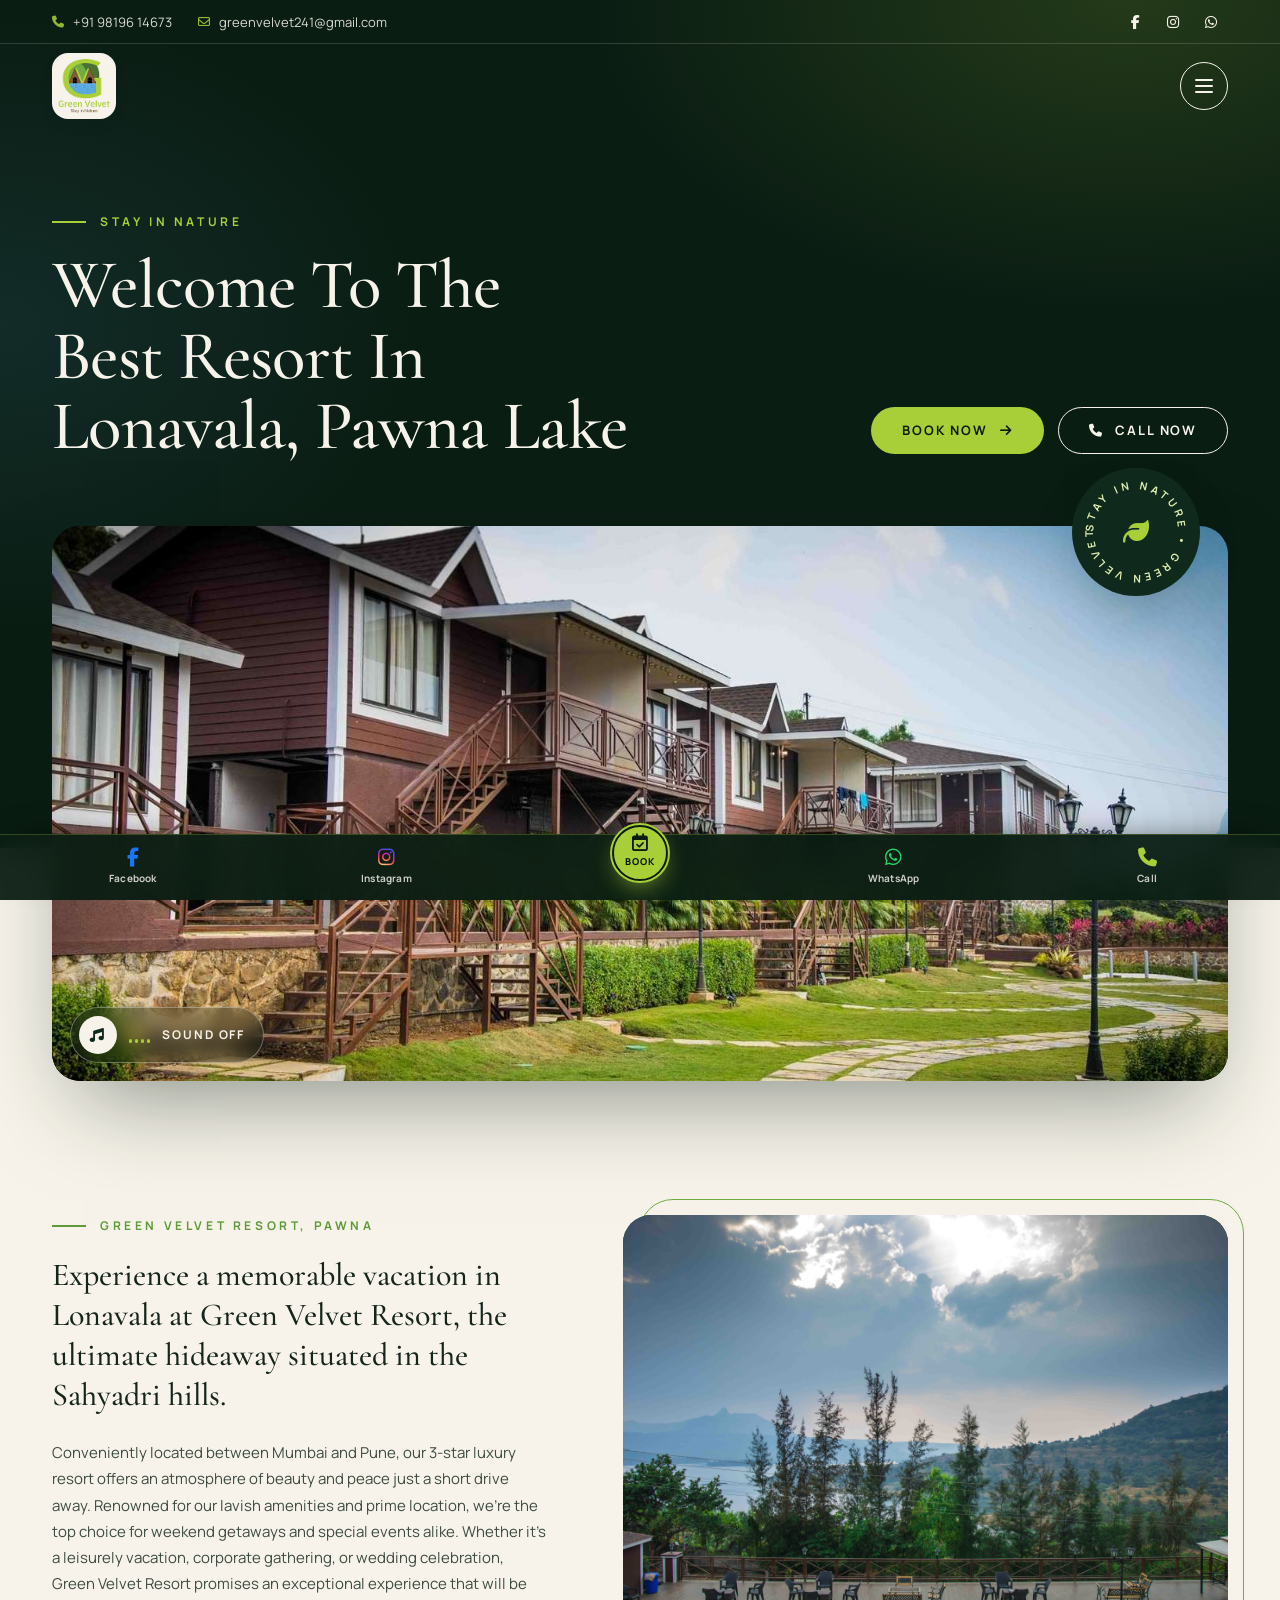
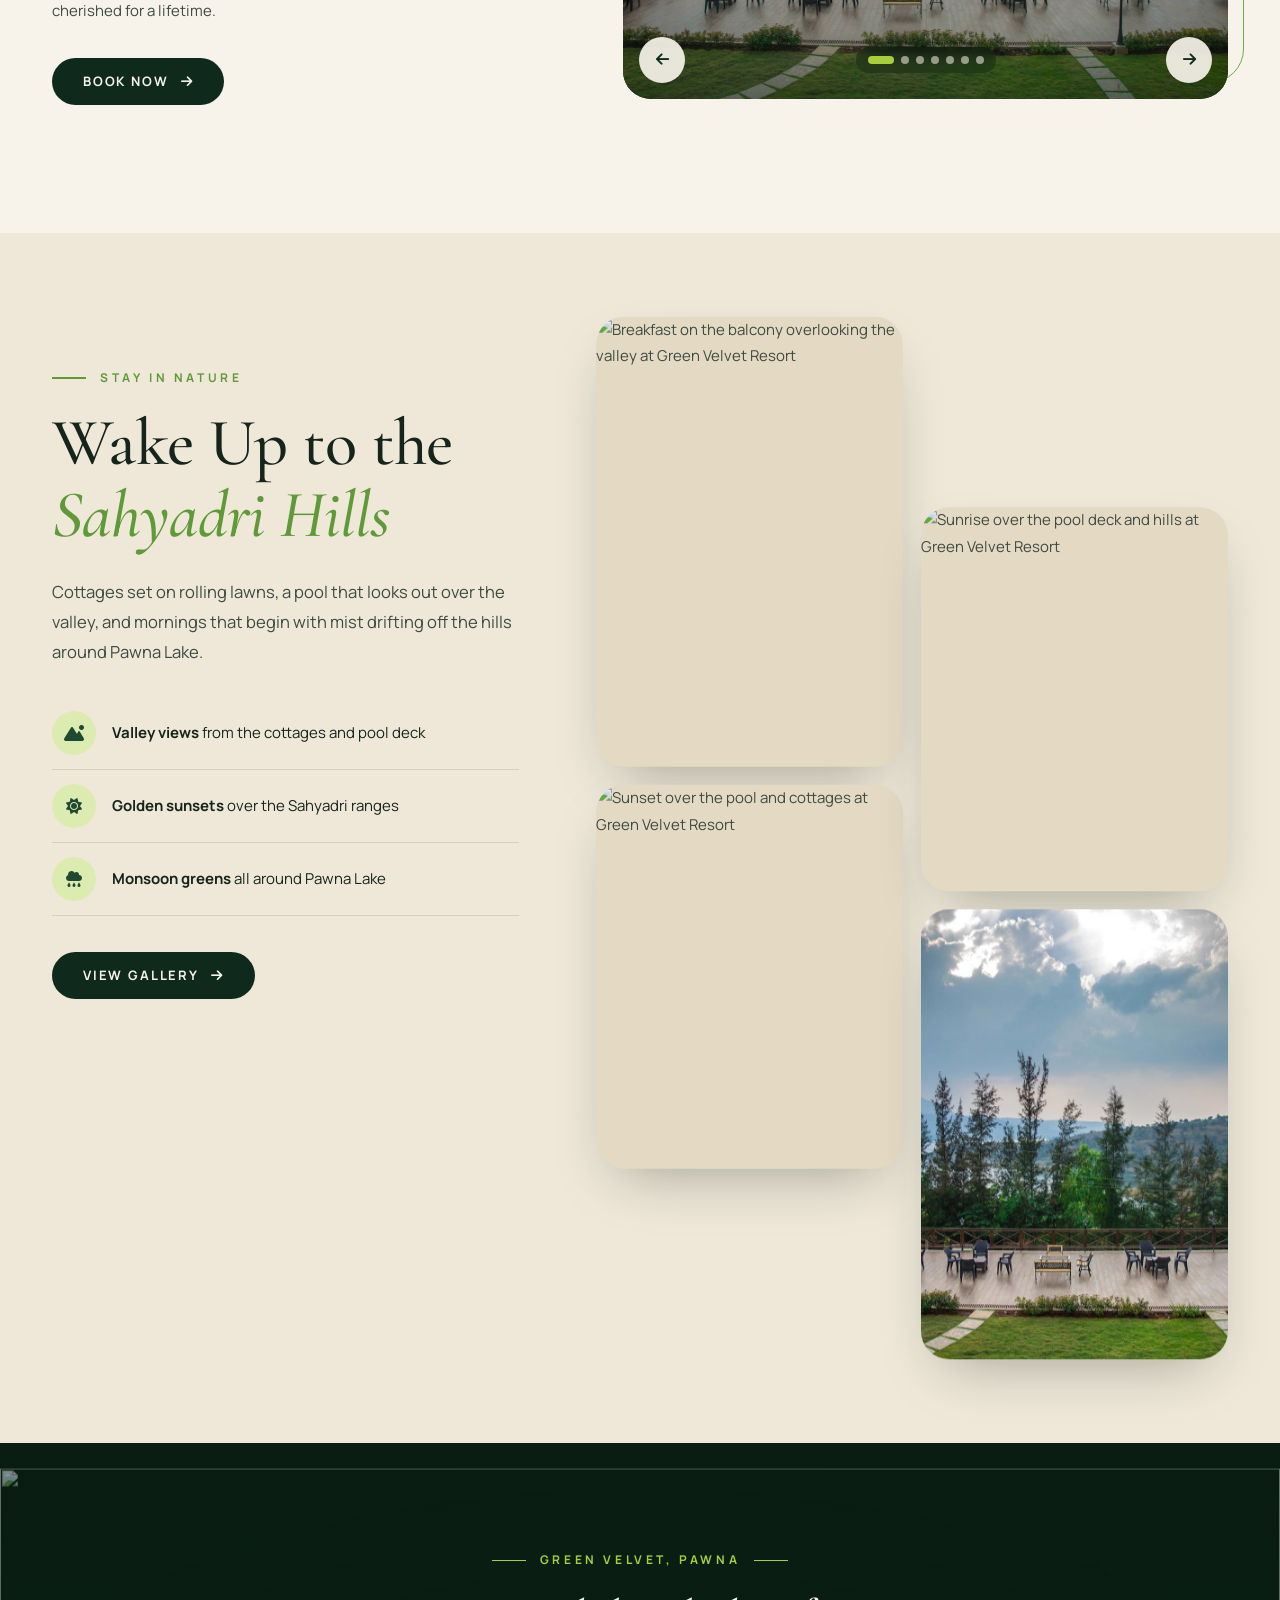
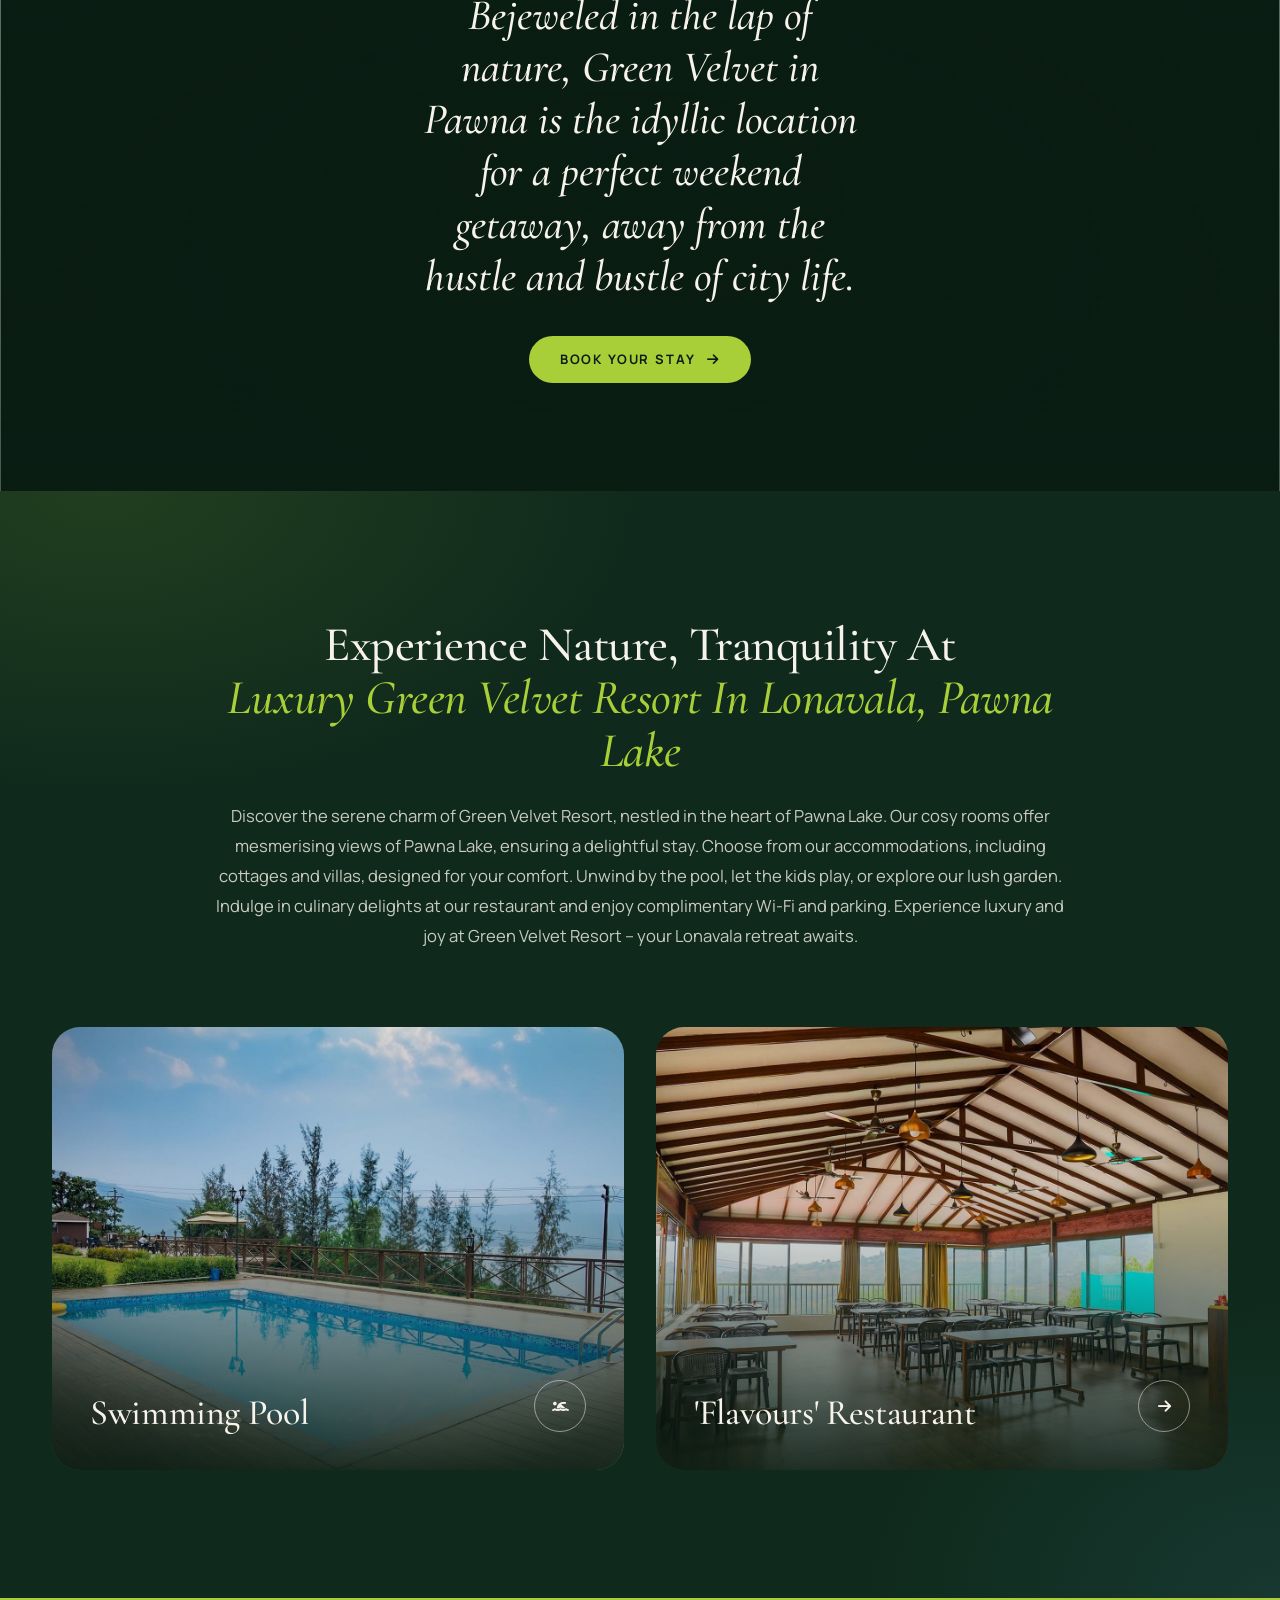
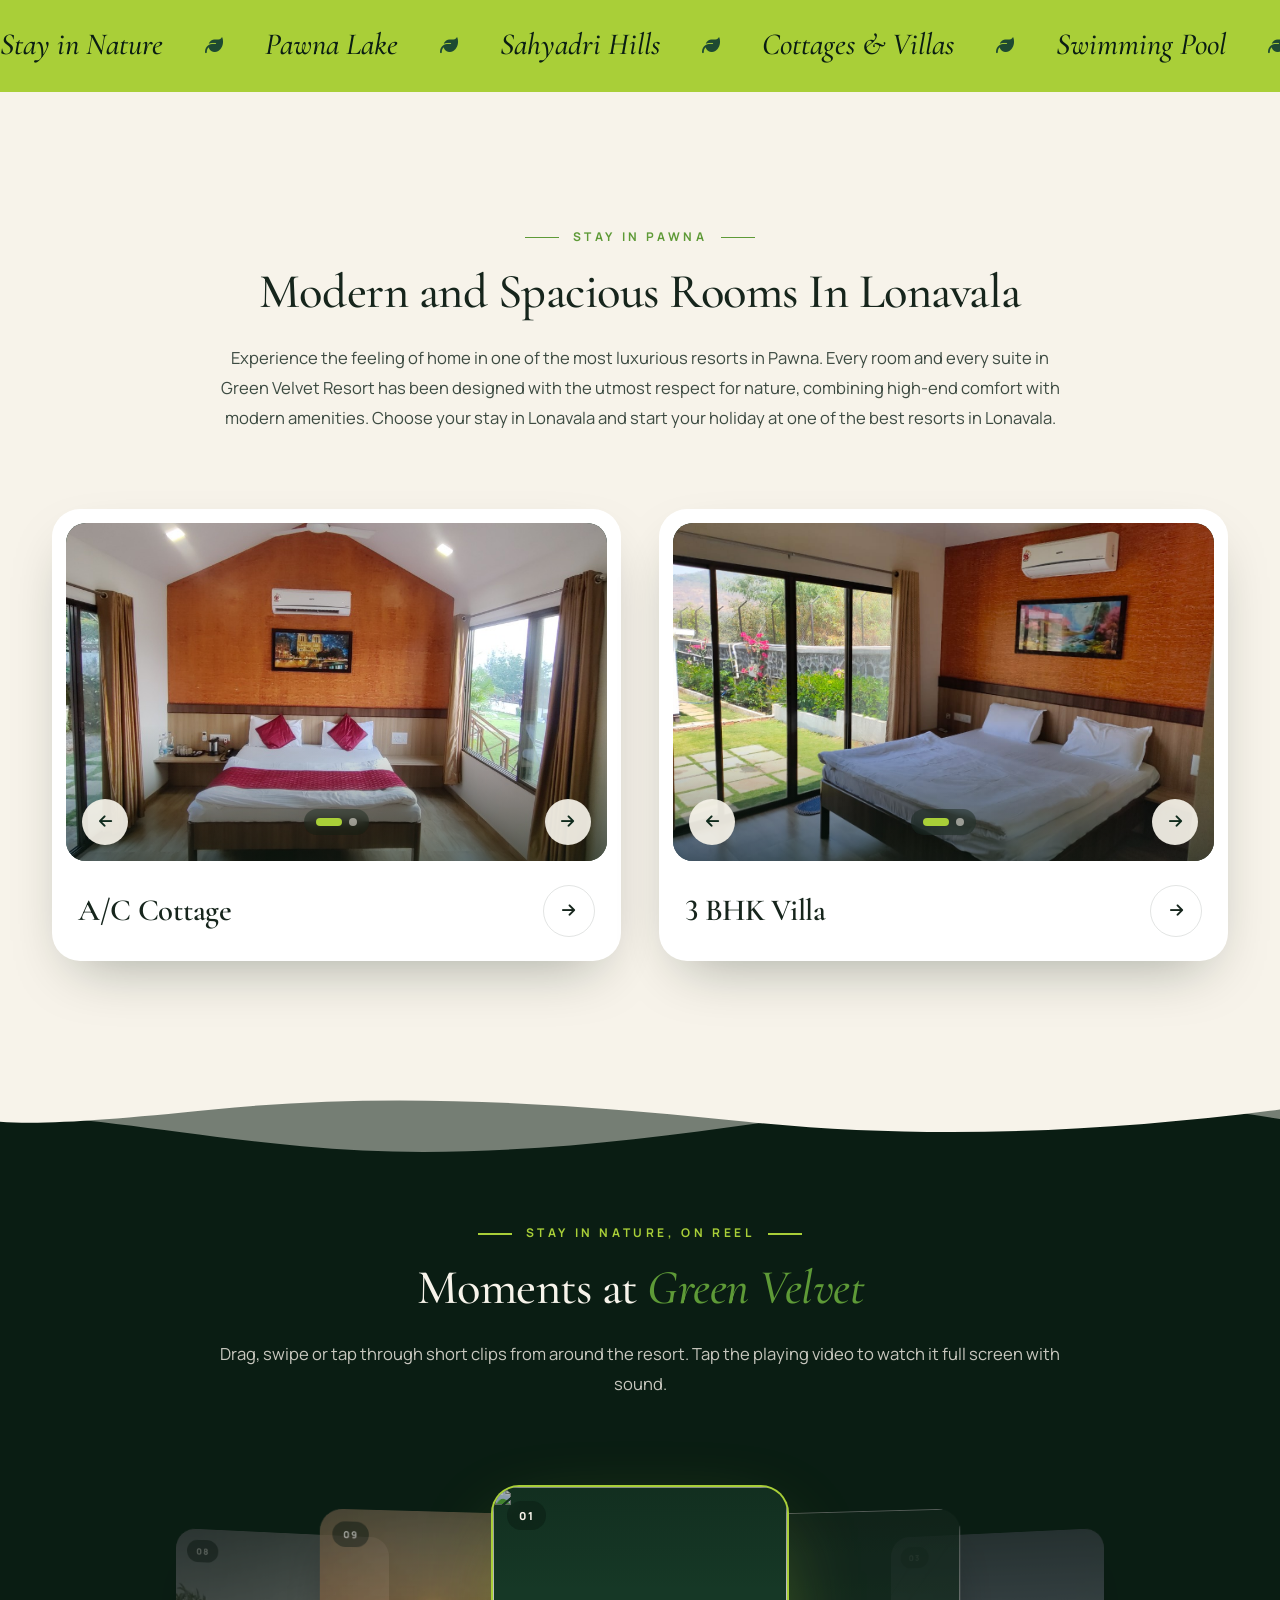
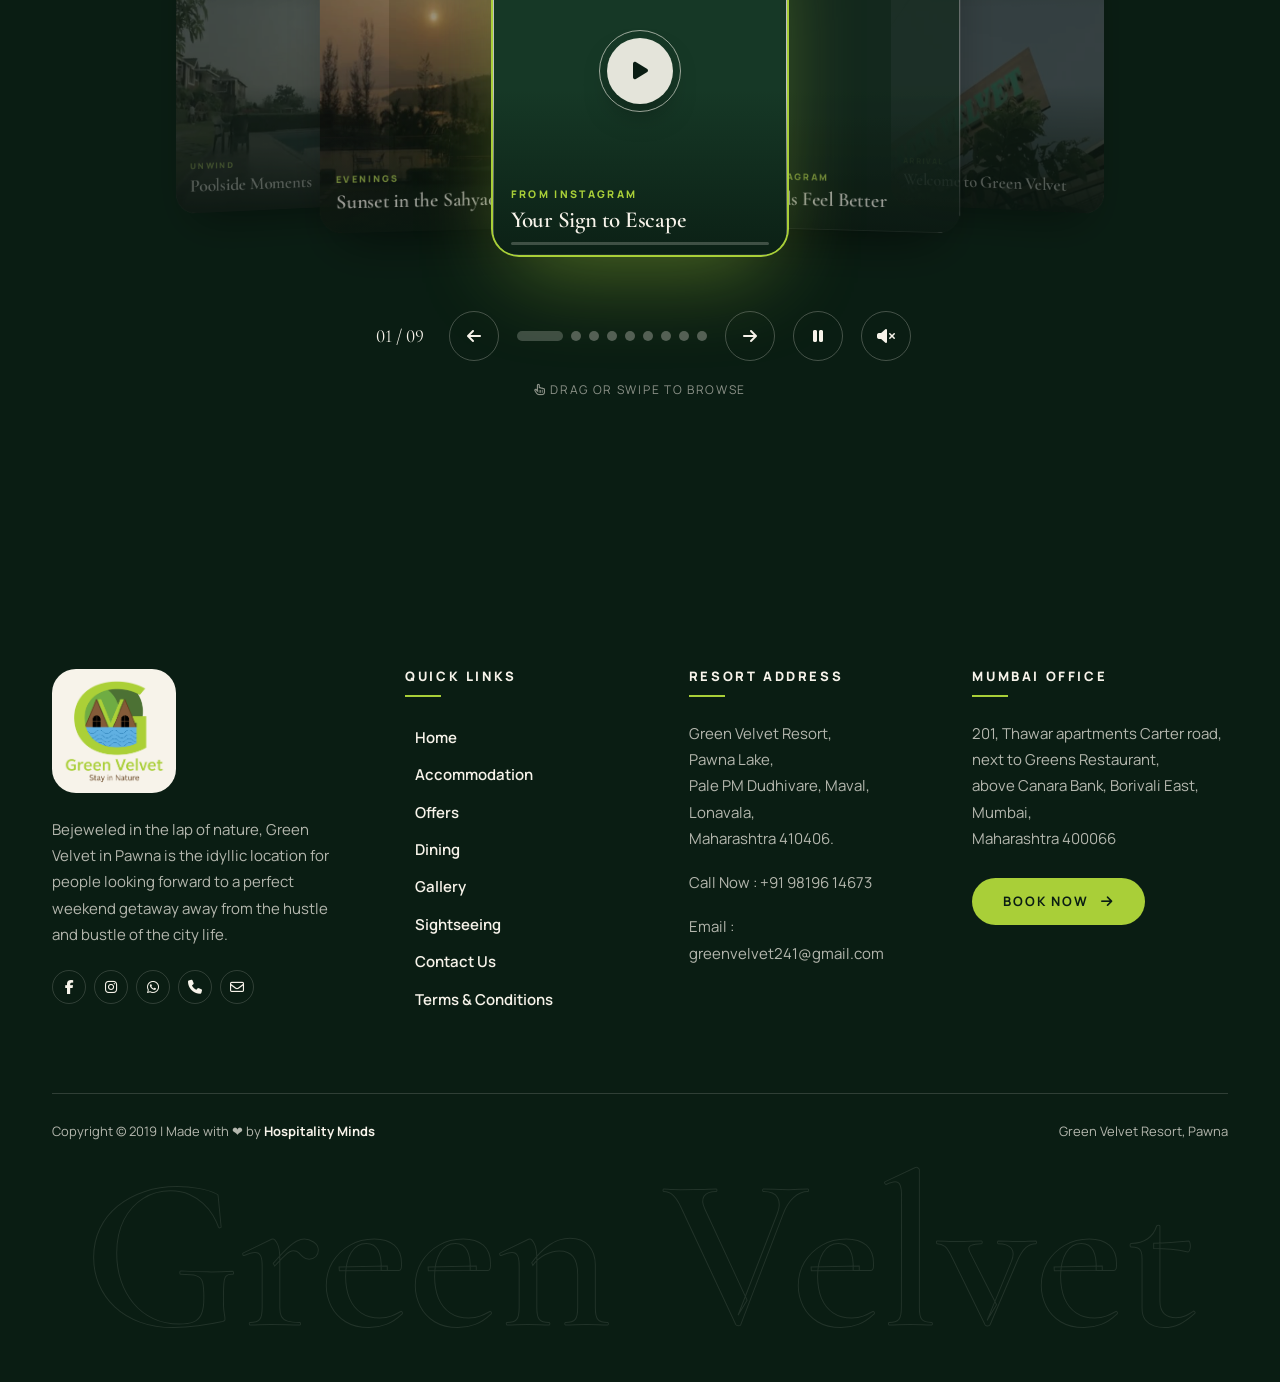
==== commit 38953b80: "Add files via upload" ====
--- a/index.html
+++ b/index.html
@@ -26,7 +26,7 @@
   <link rel="preconnect" href="https://fonts.gstatic.com" crossorigin>
   <link rel="stylesheet" href="https://fonts.googleapis.com/css2?family=Cormorant+Garamond:ital,wght@0,400;0,500;0,600;0,700;1,400;1,500;1,600&amp;family=Manrope:wght@400;500;600;700;800&amp;display=swap">
   <link rel="stylesheet" href="https://cdnjs.cloudflare.com/ajax/libs/font-awesome/6.5.2/css/all.min.css" referrerpolicy="no-referrer">
-  <link rel="stylesheet" href="css/style.css">
+  <link rel="stylesheet" href="css/style.css?v=20261030c">
   <link rel="preload" as="image" href="img/GreenVelvet/slider-2.jpg">
   <script type="application/ld+json">
 {
@@ -69,7 +69,6 @@
         <ul class="social">
           <li><a href="https://www.facebook.com/greenvelvetresort/" target="_blank" rel="noopener" aria-label="Facebook"><i class="fa-brands fa-facebook-f"></i></a></li>
           <li><a href="https://www.instagram.com/greenvelvetresort/" target="_blank" rel="noopener" aria-label="Instagram"><i class="fa-brands fa-instagram"></i></a></li>
-          <li><a href="https://www.youtube.com/@greenvelvetresort" target="_blank" rel="noopener" aria-label="YouTube"><i class="fa-brands fa-youtube"></i></a></li>
           <li><a href="https://wa.me/919819614673" target="_blank" rel="noopener" aria-label="WhatsApp"><i class="fa-brands fa-whatsapp"></i></a></li>
         </ul>
       </div>
@@ -85,10 +84,9 @@
         <a class="nav__link" style="--i:3" title="Pure Veg Resorts near Lonavala" href="dining.html">Dining</a>
         <a class="nav__link" style="--i:4" title="Best Resorts near Lonavala" href="gallery.html">Gallery</a>
         <a class="nav__link" style="--i:5" title="Best Resorts near Lonavala" href="sightseeing.html">Sightseeing</a>
-        <a class="nav__link" style="--i:6" title="Places to visit near Pawna Lake" href="nearby-attractions.html">Attractions</a>
-        <a class="nav__link" style="--i:7" title="Best Resorts near Pawna Lake" href="contact.html">Contact Us</a>
-        <a class="btn nav__cta" style="--i:8" href="https://GreenVelvetresort.bookmystay.io?utm_source=webShare">Book Now <i class="fa-solid fa-arrow-right" aria-hidden="true"></i></a>
-        <div class="nav__extra" style="--i:9">
+        <a class="nav__link" style="--i:6" title="Best Resorts near Pawna Lake" href="contact.html">Contact Us</a>
+        <a class="btn nav__cta" style="--i:7" href="https://GreenVelvetresort.bookmystay.io?utm_source=webShare">Book Now <i class="fa-solid fa-arrow-right" aria-hidden="true"></i></a>
+        <div class="nav__extra" style="--i:8">
           <a href="tel:+919819614673"><i class="fa-solid fa-phone" aria-hidden="true"></i> +91 98196 14673</a>
           <a href="mailto:greenvelvet241@gmail.com"><i class="fa-regular fa-envelope" aria-hidden="true"></i> greenvelvet241@gmail.com</a>
         </div>
@@ -164,6 +162,59 @@
     </div>
   </section>
 
+  <section class="section section--alt nature" id="nature">
+    <div class="container nature__grid">
+      <div class="nature__intro">
+        <p class="eyebrow" data-reveal="up">Stay in Nature</p>
+        <h2 class="title-xl" data-reveal="up">Wake Up to the <span class="accent">Sahyadri Hills</span></h2>
+        <p class="lead" data-reveal="up">Cottages set on rolling lawns, a pool that looks out over the valley, and mornings
+          that begin with mist drifting off the hills around Pawna Lake.</p>
+        <ul class="nature__points" data-stagger>
+          <li data-reveal="up"><i class="fa-solid fa-mountain-sun" aria-hidden="true"></i><span><strong>Valley views</strong> from the cottages and pool deck</span></li>
+          <li data-reveal="up"><i class="fa-solid fa-sun" aria-hidden="true"></i><span><strong>Golden sunsets</strong> over the Sahyadri ranges</span></li>
+          <li data-reveal="up"><i class="fa-solid fa-cloud-rain" aria-hidden="true"></i><span><strong>Monsoon greens</strong> all around Pawna Lake</span></li>
+        </ul>
+        <div class="btn-row" data-reveal="up">
+          <a class="btn btn--dark" data-magnetic href="gallery.html">View Gallery <i class="fa-solid fa-arrow-right" aria-hidden="true"></i></a>
+        </div>
+      </div>
+      <div class="nature__mosaic">
+        <div class="nature__col" data-parallax="-0.06" data-parallax-min="901">
+          <figure class="nature__tile nature__tile--tall" data-reveal="clip">
+            <img src="img/nature/breakfast-valley-view.jpg" alt="Breakfast on the balcony overlooking the valley at Green Velvet Resort" loading="lazy">
+            <figcaption>Breakfast with a view</figcaption>
+          </figure>
+          <figure class="nature__tile" data-reveal="clip">
+            <img src="img/nature/sunset-pool.jpg" alt="Sunset over the pool and cottages at Green Velvet Resort" loading="lazy">
+            <figcaption>Sunset by the pool</figcaption>
+          </figure>
+        </div>
+        <div class="nature__col nature__col--offset" data-parallax="0.06" data-parallax-min="901">
+          <figure class="nature__tile" data-reveal="clip">
+            <img src="img/nature/sunrise-pool-deck.jpg" alt="Sunrise over the pool deck and hills at Green Velvet Resort" loading="lazy">
+            <figcaption>Sunrise on the pool deck</figcaption>
+          </figure>
+          <figure class="nature__tile nature__tile--tall" data-reveal="clip">
+            <img src="img/Gallery/view-1-1.jpg" alt="Pawna Lake and the hills seen through the trees from the resort" loading="lazy">
+            <figcaption>Lake views through the trees</figcaption>
+          </figure>
+        </div>
+      </div>
+    </div>
+  </section>
+
+  <section class="nature-pano" aria-label="Green Velvet Resort, Pawna">
+    <div class="nature-pano__media" data-parallax="0.22"><img src="img/nature/cottages-blue-sky.jpg" alt="" loading="lazy"></div>
+    <div class="container nature-pano__content">
+      <p class="eyebrow eyebrow--light eyebrow--center" data-reveal="up">Green Velvet, Pawna</p>
+      <blockquote data-reveal="up">Bejeweled in the lap of nature, Green Velvet in Pawna is the idyllic location for a perfect
+        weekend getaway, away from the hustle and bustle of city life.</blockquote>
+      <div class="btn-row" data-reveal="up">
+        <a class="btn" data-magnetic href="https://GreenVelvetresort.bookmystay.io?utm_source=webShare">Book Your Stay <i class="fa-solid fa-arrow-right" aria-hidden="true"></i></a>
+      </div>
+    </div>
+  </section>
+
   <section class="section section--dark experience">
     <div class="container">
       <div class="section-head">
@@ -231,7 +282,7 @@
         <article class="room-card" data-reveal="up">
           <div class="slider" data-slider data-interval="4000" id="demo3">
             <div class="slider__viewport">
-              <figure class="slider__slide is-active"><img src="cottagee1.jpeg" alt="Best Resorts in Lonavala" loading="lazy"></figure>
+              <figure class="slider__slide is-active"><img src="images/cottagee1.jpeg" alt="Best Resorts in Lonavala" loading="lazy"></figure>
               <figure class="slider__slide"><img src="cottagee.jpeg" alt="Luxury Resorts in Lonavala" loading="lazy"></figure>
             </div>
             <div class="slider__progress"><span></span></div>
@@ -249,8 +300,8 @@
         <article class="room-card" data-reveal="up">
           <div class="slider" data-slider data-interval="4600" id="demo4">
             <div class="slider__viewport">
-              <figure class="slider__slide is-active"><img src="3bhk1.jpeg" alt="Best Resorts in Lonavala" loading="lazy"></figure>
-              <figure class="slider__slide"><img src="3bhk2.jpeg" alt="Luxury Resorts in Lonavala" loading="lazy"></figure>
+              <figure class="slider__slide is-active"><img src="images/3bhk1.jpeg" alt="Best Resorts in Lonavala" loading="lazy"></figure>
+              <figure class="slider__slide"><img src="images/3bhk2.jpeg" alt="Luxury Resorts in Lonavala" loading="lazy"></figure>
             </div>
             <div class="slider__progress"><span></span></div>
             <div class="slider__ui">
@@ -281,10 +332,26 @@
     </div>
     <div class="reels__stage" data-reveal="zoom">
       <div class="reels__track" tabindex="0" role="region" aria-roledescription="carousel" aria-label="Resort videos. Use the left and right arrow keys to browse and Enter to watch full screen.">
+        <article class="reel" data-src="img/reels/insta-escape.mp4">
+          <img class="reel__poster" src="img/reels/insta-escape.jpg" alt="" width="720" height="900" loading="lazy" draggable="false">
+          <div class="reel__shade"></div>
+          <div class="reel__top"><span class="reel__num">01</span><span class="reel__live">Playing</span></div>
+          <div class="reel__meta"><span class="reel__tag">From Instagram</span><h3 class="reel__title">Your Sign to Escape</h3></div>
+          <span class="reel__open" aria-hidden="true"><i class="fa-solid fa-play"></i></span>
+          <div class="reel__bar"><span></span></div>
+        </article>
+        <article class="reel" data-src="img/reels/insta-weekends.mp4">
+          <img class="reel__poster" src="img/reels/insta-weekends.jpg" alt="" width="720" height="900" loading="lazy" draggable="false">
+          <div class="reel__shade"></div>
+          <div class="reel__top"><span class="reel__num">02</span><span class="reel__live">Playing</span></div>
+          <div class="reel__meta"><span class="reel__tag">From Instagram</span><h3 class="reel__title">Weekends Feel Better</h3></div>
+          <span class="reel__open" aria-hidden="true"><i class="fa-solid fa-play"></i></span>
+          <div class="reel__bar"><span></span></div>
+        </article>
         <article class="reel" data-src="img/cover1.mp4" data-start="2" data-end="14" style="--focus: 66% 50%">
           <img class="reel__poster" src="img/reels/reel-1.jpg" alt="" width="384" height="480" loading="lazy" draggable="false">
           <div class="reel__shade"></div>
-          <div class="reel__top"><span class="reel__num">01</span><span class="reel__live">Playing</span></div>
+          <div class="reel__top"><span class="reel__num">03</span><span class="reel__live">Playing</span></div>
           <div class="reel__meta"><span class="reel__tag">Arrival</span><h3 class="reel__title">Welcome to Green Velvet</h3></div>
           <span class="reel__open" aria-hidden="true"><i class="fa-solid fa-play"></i></span>
           <div class="reel__bar"><span></span></div>
@@ -292,7 +359,7 @@
         <article class="reel" data-src="img/cover1.mp4" data-start="41" data-end="54">
           <img class="reel__poster" src="img/reels/reel-2.jpg" alt="" width="384" height="480" loading="lazy" draggable="false">
           <div class="reel__shade"></div>
-          <div class="reel__top"><span class="reel__num">02</span><span class="reel__live">Playing</span></div>
+          <div class="reel__top"><span class="reel__num">04</span><span class="reel__live">Playing</span></div>
           <div class="reel__meta"><span class="reel__tag">The Resort</span><h3 class="reel__title">Cottages &amp; Lawns</h3></div>
           <span class="reel__open" aria-hidden="true"><i class="fa-solid fa-play"></i></span>
           <div class="reel__bar"><span></span></div>
@@ -300,7 +367,7 @@
         <article class="reel" data-src="img/cover1.mp4" data-start="64" data-end="82">
           <img class="reel__poster" src="img/reels/reel-3.jpg" alt="" width="384" height="480" loading="lazy" draggable="false">
           <div class="reel__shade"></div>
-          <div class="reel__top"><span class="reel__num">03</span><span class="reel__live">Playing</span></div>
+          <div class="reel__top"><span class="reel__num">05</span><span class="reel__live">Playing</span></div>
           <div class="reel__meta"><span class="reel__tag">Stay</span><h3 class="reel__title">Rooms with a View</h3></div>
           <span class="reel__open" aria-hidden="true"><i class="fa-solid fa-play"></i></span>
           <div class="reel__bar"><span></span></div>
@@ -308,7 +375,7 @@
         <article class="reel" data-src="img/cover1.mp4" data-start="100" data-end="118">
           <img class="reel__poster" src="img/reels/reel-4.jpg" alt="" width="384" height="480" loading="lazy" draggable="false">
           <div class="reel__shade"></div>
-          <div class="reel__top"><span class="reel__num">04</span><span class="reel__live">Playing</span></div>
+          <div class="reel__top"><span class="reel__num">06</span><span class="reel__live">Playing</span></div>
           <div class="reel__meta"><span class="reel__tag">Explore</span><h3 class="reel__title">Garden Walks</h3></div>
           <span class="reel__open" aria-hidden="true"><i class="fa-solid fa-play"></i></span>
           <div class="reel__bar"><span></span></div>
@@ -316,7 +383,7 @@
         <article class="reel" data-src="img/cover1.mp4" data-start="160" data-end="178">
           <img class="reel__poster" src="img/reels/reel-5.jpg" alt="" width="384" height="480" loading="lazy" draggable="false">
           <div class="reel__shade"></div>
-          <div class="reel__top"><span class="reel__num">05</span><span class="reel__live">Playing</span></div>
+          <div class="reel__top"><span class="reel__num">07</span><span class="reel__live">Playing</span></div>
           <div class="reel__meta"><span class="reel__tag">Dining</span><h3 class="reel__title">'Flavours' Restaurant</h3></div>
           <span class="reel__open" aria-hidden="true"><i class="fa-solid fa-play"></i></span>
           <div class="reel__bar"><span></span></div>
@@ -324,7 +391,7 @@
         <article class="reel" data-src="img/cover1.mp4" data-start="185" data-end="200">
           <img class="reel__poster" src="img/reels/reel-6.jpg" alt="" width="384" height="480" loading="lazy" draggable="false">
           <div class="reel__shade"></div>
-          <div class="reel__top"><span class="reel__num">06</span><span class="reel__live">Playing</span></div>
+          <div class="reel__top"><span class="reel__num">08</span><span class="reel__live">Playing</span></div>
           <div class="reel__meta"><span class="reel__tag">Unwind</span><h3 class="reel__title">Poolside Moments</h3></div>
           <span class="reel__open" aria-hidden="true"><i class="fa-solid fa-play"></i></span>
           <div class="reel__bar"><span></span></div>
@@ -332,7 +399,7 @@
         <article class="reel" data-src="img/cover1.mp4" data-start="220" data-end="233">
           <img class="reel__poster" src="img/reels/reel-7.jpg" alt="" width="384" height="480" loading="lazy" draggable="false">
           <div class="reel__shade"></div>
-          <div class="reel__top"><span class="reel__num">07</span><span class="reel__live">Playing</span></div>
+          <div class="reel__top"><span class="reel__num">09</span><span class="reel__live">Playing</span></div>
           <div class="reel__meta"><span class="reel__tag">Evenings</span><h3 class="reel__title">Sunset in the Sahyadris</h3></div>
           <span class="reel__open" aria-hidden="true"><i class="fa-solid fa-play"></i></span>
           <div class="reel__bar"><span></span></div>
@@ -341,7 +408,7 @@
     </div>
     <div class="container">
       <div class="reels__controls" data-reveal="up">
-        <span class="reels__count" aria-live="polite">01 / 07</span>
+        <span class="reels__count" aria-live="polite">01 / 09</span>
         <button class="reels__btn" type="button" data-reels-prev aria-label="Previous video"><i class="fa-solid fa-arrow-left" aria-hidden="true"></i></button>
         <div class="reels__dots"></div>
         <button class="reels__btn" type="button" data-reels-next aria-label="Next video"><i class="fa-solid fa-arrow-right" aria-hidden="true"></i></button>
@@ -364,7 +431,6 @@
           <ul class="social">
             <li><a href="https://www.facebook.com/greenvelvetresort/" target="_blank" rel="noopener" aria-label="Facebook"><i class="fa-brands fa-facebook-f"></i></a></li>
             <li><a href="https://www.instagram.com/greenvelvetresort/" target="_blank" rel="noopener" aria-label="Instagram"><i class="fa-brands fa-instagram"></i></a></li>
-            <li><a href="https://www.youtube.com/@greenvelvetresort" target="_blank" rel="noopener" aria-label="YouTube"><i class="fa-brands fa-youtube"></i></a></li>
             <li><a href="https://wa.me/919819614673" target="_blank" rel="noopener" aria-label="WhatsApp"><i class="fa-brands fa-whatsapp"></i></a></li>
             <li><a href="tel:+919819614673" aria-label="Call"><i class="fa-solid fa-phone"></i></a></li>
             <li><a href="mailto:greenvelvet241@gmail.com" aria-label="Email"><i class="fa-regular fa-envelope"></i></a></li>
@@ -379,7 +445,6 @@
             <li><a href="dining.html">Dining</a></li>
             <li><a href="gallery.html">Gallery</a></li>
             <li><a href="sightseeing.html">Sightseeing</a></li>
-            <li><a href="nearby-attractions.html">Nearby Attractions</a></li>
             <li><a href="contact.html">Contact Us</a></li>
             <li><a href="terms-and-conditions.html">Terms &amp; Conditions</a></li>
           </ul>
@@ -408,19 +473,16 @@
     <span class="social-rail__label">Follow us</span>
     <a class="social-btn social-btn--fb" href="https://www.facebook.com/greenvelvetresort/" target="_blank" rel="noopener" aria-label="Facebook"><i class="fa-brands fa-facebook-f" aria-hidden="true"></i><span class="social-btn__tip" aria-hidden="true">Facebook</span></a>
     <a class="social-btn social-btn--ig" href="https://www.instagram.com/greenvelvetresort/" target="_blank" rel="noopener" aria-label="Instagram"><i class="fa-brands fa-instagram" aria-hidden="true"></i><span class="social-btn__tip" aria-hidden="true">Instagram</span></a>
-    <a class="social-btn social-btn--yt" href="https://www.youtube.com/@greenvelvetresort" target="_blank" rel="noopener" aria-label="YouTube"><i class="fa-brands fa-youtube" aria-hidden="true"></i><span class="social-btn__tip" aria-hidden="true">YouTube</span></a>
     <span class="social-rail__sep" aria-hidden="true"></span>
     <a class="social-btn social-btn--wa" href="https://wa.me/919819614673" target="_blank" rel="noopener" aria-label="WhatsApp"><i class="fa-brands fa-whatsapp" aria-hidden="true"></i><span class="social-btn__tip" aria-hidden="true">WhatsApp</span></a>
-    <a class="social-btn social-btn--chat" href="https://wa.me/919819614673" target="_blank" rel="noopener" data-chat aria-label="Live chat"><i class="fa-solid fa-comments" aria-hidden="true"></i><span class="social-btn__tip" aria-hidden="true">Live chat</span><span class="social-btn__badge"></span></a>
+    <a class="social-btn social-btn--call" href="tel:+919819614673" aria-label="Call the resort"><i class="fa-solid fa-phone" aria-hidden="true"></i><span class="social-btn__tip" aria-hidden="true">+91 98196 14673</span></a>
   </aside>
 
   <nav class="dock" aria-label="Quick actions">
     <a class="dock__item dock__item--fb" href="https://www.facebook.com/greenvelvetresort/" target="_blank" rel="noopener" aria-label="Facebook"><i class="fa-brands fa-facebook-f" aria-hidden="true"></i><span>Facebook</span></a>
     <a class="dock__item dock__item--ig" href="https://www.instagram.com/greenvelvetresort/" target="_blank" rel="noopener" aria-label="Instagram"><i class="fa-brands fa-instagram" aria-hidden="true"></i><span>Instagram</span></a>
-    <a class="dock__item dock__item--yt" href="https://www.youtube.com/@greenvelvetresort" target="_blank" rel="noopener" aria-label="YouTube"><i class="fa-brands fa-youtube" aria-hidden="true"></i><span>YouTube</span></a>
     <a class="dock__book" href="https://GreenVelvetresort.bookmystay.io?utm_source=webShare" aria-label="Book now"><i class="fa-regular fa-calendar-check" aria-hidden="true"></i>Book</a>
     <a class="dock__item dock__item--wa" href="https://wa.me/919819614673" target="_blank" rel="noopener" aria-label="WhatsApp"><i class="fa-brands fa-whatsapp" aria-hidden="true"></i><span>WhatsApp</span></a>
-    <a class="dock__item dock__item--chat" href="https://wa.me/919819614673" target="_blank" rel="noopener" data-chat aria-label="Live chat"><i class="fa-solid fa-comments" aria-hidden="true"></i><span>Chat</span><span class="dock__badge"></span></a>
     <a class="dock__item dock__item--call" href="tel:+919819614673" aria-label="Call the resort"><i class="fa-solid fa-phone" aria-hidden="true"></i><span>Call</span></a>
   </nav>
   <button class="to-top" type="button" aria-label="Back to top">
@@ -428,27 +490,6 @@
     <i class="fa-solid fa-arrow-up" aria-hidden="true"></i>
   </button>
 
-  <script src="js/main.js" defer></script>
-  <!--Start of Tawk.to Script-->
-  <script>
-    var Tawk_API = Tawk_API || {}, Tawk_LoadStart = new Date();
-    // Keep the floating bubble hidden so it never covers content; the "Live chat" buttons
-    // in the social rail / bottom dock open the chat instead (see js/main.js).
-    Tawk_API.onLoad = function () { Tawk_API.hideWidget(); };
-    Tawk_API.onChatMinimized = function () { Tawk_API.hideWidget(); };
-    Tawk_API.onUnreadCountChanged = function (count) {
-      document.body.classList.toggle('has-unread', count > 0);
-      document.querySelectorAll('.social-btn__badge, .dock__badge').forEach(function (b) { b.textContent = count; });
-    };
-    (function () {
-      var s1 = document.createElement("script"), s0 = document.getElementsByTagName("script")[0];
-      s1.async = true;
-      s1.src = 'https://embed.tawk.to/5ddb759fd96992700fc90d14/default';
-      s1.charset = 'UTF-8';
-      s1.setAttribute('crossorigin', '*');
-      s0.parentNode.insertBefore(s1, s0);
-    })();
-  </script>
-  <!--End of Tawk.to Script-->
+  <script src="js/main.js?v=20261030c" defer></script>
 </body>
 </html>
--- a/css/style.css
+++ b/css/style.css
@@ -355,7 +355,6 @@
   color: var(--ink);
   box-shadow: 0 12px 30px -20px rgba(10, 29, 19, .45);
 }
-.site-header.is-hidden { transform: translateY(-100%); }
 
 .topbar {
   max-height: 44px;
@@ -1767,7 +1766,6 @@
    Narrower screens: a bottom dock, with matching padding reserved on <body>. */
 :root {
   --fb: #1877f2;
-  --yt: #ff0033;
   --wa: #25d366;
   --ig: radial-gradient(circle at 30% 107%, #fdf497 0%, #fd5949 45%, #d6249f 60%, #285aeb 90%);
   --dock-h: 66px;
@@ -1848,10 +1846,9 @@
 .social-btn:focus-visible::before { transform: scale(1); }
 .social-btn--fb { --brand: var(--fb); }
 .social-btn--ig { --brand: var(--ig); }
-.social-btn--yt { --brand: var(--yt); }
 .social-btn--wa { --brand: var(--wa); }
-.social-btn--chat { --brand: var(--lime); }
-.social-btn--chat:hover { color: var(--forest-950); }
+.social-btn--call { --brand: var(--lime); }
+.social-btn--call:hover { color: var(--forest-950); }
 .social-btn__tip {
   position: absolute;
   left: calc(100% + 16px);
@@ -1873,31 +1870,13 @@
 }
 .social-btn:hover .social-btn__tip,
 .social-btn:focus-visible .social-btn__tip { opacity: 1; visibility: visible; transform: translate(0, -50%); }
-.social-btn__badge,
-.dock__badge {
-  position: absolute;
-  top: 2px;
-  right: 2px;
-  min-width: 17px;
-  height: 17px;
-  padding: 0 4px;
-  display: none;
-  place-items: center;
-  border-radius: 999px;
-  background: #e5484d;
-  color: #fff;
-  font-size: 10px;
-  font-weight: 800;
-}
-.has-unread .social-btn__badge,
-.has-unread .dock__badge { display: grid; }
 
 .dock {
   position: fixed;
   left: 0; right: 0; bottom: 0;
   z-index: 95;
   display: none;
-  grid-template-columns: repeat(7, 1fr);
+  grid-template-columns: repeat(5, 1fr);
   align-items: center;
   height: calc(var(--dock-h) + env(safe-area-inset-bottom, 0px));
   padding: 0 6px env(safe-area-inset-bottom, 0px);
@@ -1925,7 +1904,6 @@
 .dock__item i { font-size: 19px; line-height: 1; transition: transform .35s var(--ease); }
 .dock__item:active i { transform: scale(.85); }
 .dock__item--fb i { color: var(--fb); }
-.dock__item--yt i { color: var(--yt); }
 .dock__item--wa i { color: var(--wa); }
 .dock__item--ig i {
   background: var(--ig);
@@ -1933,7 +1911,6 @@
   background-clip: text;
   color: transparent;
 }
-.dock__item--chat i,
 .dock__item--call i { color: var(--lime); }
 .dock__book {
   position: relative;
@@ -1975,7 +1952,7 @@
   .site-footer { padding-bottom: calc(var(--dock-h) + env(safe-area-inset-bottom, 0px)); }
 }
 @media (max-width: 420px) {
-  .dock__item > span:not(.dock__badge) { display: none; }
+  .dock__item span { display: none; }
   .dock__item i { font-size: 20px; }
 }
 @media (max-height: 620px) and (min-width: 1281px) {
@@ -2332,8 +2309,12 @@
 }
 .reel-modal.is-open .reel-modal__frame { transform: none; }
 .reel-modal video {
-  width: 100%;
+  display: block;
+  width: auto;
+  max-width: 100%;
+  height: auto;
   max-height: calc(100svh - 190px);
+  margin-inline: auto;
   border-radius: 16px;
   background: #000;
   box-shadow: 0 30px 80px -20px rgba(0, 0, 0, .6);
@@ -2591,6 +2572,186 @@
   .attractions-grid { grid-template-columns: 1fr; }
 }
 
+/* ---------- Attraction cards with photos + credits ---------- */
+.attraction__art { height: 190px; }
+.attraction__art--photo img {
+  position: absolute;
+  inset: 0;
+  width: 100%;
+  height: 100%;
+  object-fit: cover;
+  transition: transform 1.2s var(--ease);
+}
+.attraction__art--photo::after {
+  content: "";
+  position: absolute;
+  inset: 0;
+  background: linear-gradient(180deg, rgba(10, 29, 19, .35), transparent 45%);
+  pointer-events: none;
+}
+.attraction:hover .attraction__art--photo img { transform: scale(1.08); }
+.attraction__art--photo .attraction__icon {
+  position: absolute;
+  top: 14px;
+  left: 14px;
+  width: 46px;
+  height: 46px;
+  font-size: 17px;
+  background: rgba(10, 29, 19, .4);
+  -webkit-backdrop-filter: blur(8px);
+  backdrop-filter: blur(8px);
+}
+.attraction__art--photo .attraction__hills { z-index: 1; }
+
+.photo-credits {
+  margin-top: clamp(28px, 4vw, 44px);
+  font-size: 12.5px;
+  color: var(--muted);
+}
+.photo-credits summary {
+  display: inline-flex;
+  align-items: center;
+  gap: 8px;
+  cursor: pointer;
+  font-weight: 700;
+  letter-spacing: .12em;
+  text-transform: uppercase;
+  color: var(--ink);
+}
+.photo-credits summary::before { content: "\f030"; font: var(--fa-font-solid); color: var(--moss); }
+.photo-credits p { margin: 12px 0 8px; }
+.photo-credits ul { display: flex; flex-wrap: wrap; gap: 6px 18px; }
+.photo-credits a { color: var(--moss); text-decoration: underline; text-underline-offset: 2px; }
+
+/* ---------- Stay in Nature (home) ---------- */
+.nature__grid {
+  display: grid;
+  grid-template-columns: .85fr 1.15fr;
+  align-items: start;
+  gap: clamp(40px, 6vw, 96px);
+}
+.nature__intro { position: sticky; top: 130px; }
+.nature__intro .title-xl { margin-bottom: .4em; }
+.nature__points { margin: 30px 0 36px; }
+.nature__points li {
+  display: flex;
+  align-items: center;
+  gap: 16px;
+  padding: 14px 0;
+  border-bottom: 1px solid var(--line);
+  color: var(--ink);
+}
+.nature__points i {
+  width: 44px;
+  height: 44px;
+  flex-shrink: 0;
+  display: grid;
+  place-items: center;
+  border-radius: 50%;
+  background: var(--lime-200);
+  color: var(--forest-700);
+  font-size: 16px;
+  transition: transform .5s var(--ease), background .4s;
+}
+.nature__points li:hover i { transform: rotate(-12deg) scale(1.08); background: var(--lime); }
+.nature__mosaic {
+  display: grid;
+  grid-template-columns: 1fr 1fr;
+  gap: 18px;
+}
+.nature__col { display: grid; align-content: start; gap: 18px; }
+.nature__col--offset { margin-top: clamp(40px, 8vw, 110px); }
+.nature__tile {
+  position: relative;
+  margin: 0;
+  overflow: hidden;
+  aspect-ratio: 4 / 5;
+  border-radius: var(--radius-lg);
+  background: var(--sand);
+  box-shadow: var(--shadow);
+}
+.nature__tile--tall { aspect-ratio: 3 / 4.4; }
+.nature__tile img {
+  width: 100%;
+  height: 100%;
+  object-fit: cover;
+  transition: transform 1.4s var(--ease);
+}
+.nature__tile:hover img { transform: scale(1.08); }
+.nature__tile figcaption {
+  position: absolute;
+  left: 14px; right: 14px; bottom: 14px;
+  padding: 10px 16px;
+  border-radius: 14px;
+  background: rgba(10, 29, 19, .5);
+  -webkit-backdrop-filter: blur(8px);
+  backdrop-filter: blur(8px);
+  color: var(--cream);
+  font-family: var(--font-display);
+  font-size: 1.2rem;
+  font-weight: 500;
+  opacity: 0;
+  transform: translateY(10px);
+  transition: opacity .5s var(--ease), transform .5s var(--ease);
+}
+.nature__tile:hover figcaption { opacity: 1; transform: none; }
+@media (hover: none) {
+  .nature__tile figcaption { opacity: 1; transform: none; }
+}
+
+.nature-pano {
+  position: relative;
+  isolation: isolate;
+  display: grid;
+  place-items: center;
+  min-height: clamp(420px, 72vh, 680px);
+  padding-block: 90px;
+  overflow: hidden;
+  color: var(--cream);
+  text-align: center;
+  background: var(--forest-950);
+}
+.nature-pano__media {
+  position: absolute;
+  top: -15%;
+  left: 0;
+  z-index: -2;
+  width: 100%;
+  height: 130%;
+}
+.nature-pano__media img { width: 100%; height: 100%; object-fit: cover; }
+.nature-pano::before {
+  content: "";
+  position: absolute;
+  inset: 0;
+  z-index: -1;
+  background:
+    radial-gradient(ellipse at center, rgba(10, 29, 19, .55), rgba(10, 29, 19, .2) 70%),
+    linear-gradient(180deg, rgba(10, 29, 19, .35), rgba(10, 29, 19, .55));
+}
+.nature-pano__content { display: grid; justify-items: center; }
+.nature-pano .eyebrow { justify-content: center; }
+.nature-pano blockquote {
+  max-width: 24ch;
+  margin: 0 0 34px;
+  font-family: var(--font-display);
+  font-size: clamp(1.7rem, 3.4vw, 3rem);
+  font-weight: 500;
+  font-style: italic;
+  line-height: 1.2;
+  text-wrap: balance;
+}
+
+@media (max-width: 900px) {
+  .nature__grid { grid-template-columns: 1fr; }
+  .nature__intro { position: static; }
+}
+@media (max-width: 560px) {
+  .nature__mosaic, .nature__col { gap: 12px; }
+  .nature__tile { border-radius: var(--radius); }
+  .nature__tile figcaption { left: 8px; right: 8px; bottom: 8px; padding: 7px 10px; font-size: 1rem; }
+}
+
 /* ---------- Reveal animations ---------- */
 .js [data-reveal] {
   opacity: 0;
@@ -2602,8 +2763,17 @@
 .js [data-reveal="left"] { transform: translateX(-60px); }
 .js [data-reveal="right"] { transform: translateX(60px); }
 .js [data-reveal="zoom"] { transform: scale(.92); }
-.js [data-reveal="clip"] { opacity: 1; clip-path: inset(100% 0 0 0); }
-.js [data-reveal].is-visible { opacity: 1; transform: none; clip-path: inset(0 0 0 0); }
+.js [data-reveal].is-visible { opacity: 1; transform: none; }
+/* "clip" wipes the contents up from the bottom. The clip sits on the children, never on the
+   observed element itself: a fully clipped element reports zero visible area to
+   IntersectionObserver and would never be revealed. */
+.js [data-reveal="clip"] { opacity: 1; }
+.js [data-reveal="clip"] > * {
+  clip-path: inset(100% 0 0 0);
+  transition: clip-path 1.3s var(--ease);
+  transition-delay: var(--d, 0s);
+}
+.js [data-reveal="clip"].is-visible > * { clip-path: inset(0 0 0 0); }
 
 .js [data-split] .w {
   display: inline-block;
@@ -2634,5 +2804,6 @@
     transition-delay: 0s !important;
   }
   .js [data-reveal],
+  .js [data-reveal="clip"] > *,
   .js [data-split] .w > span { opacity: 1; transform: none; clip-path: none; }
 }
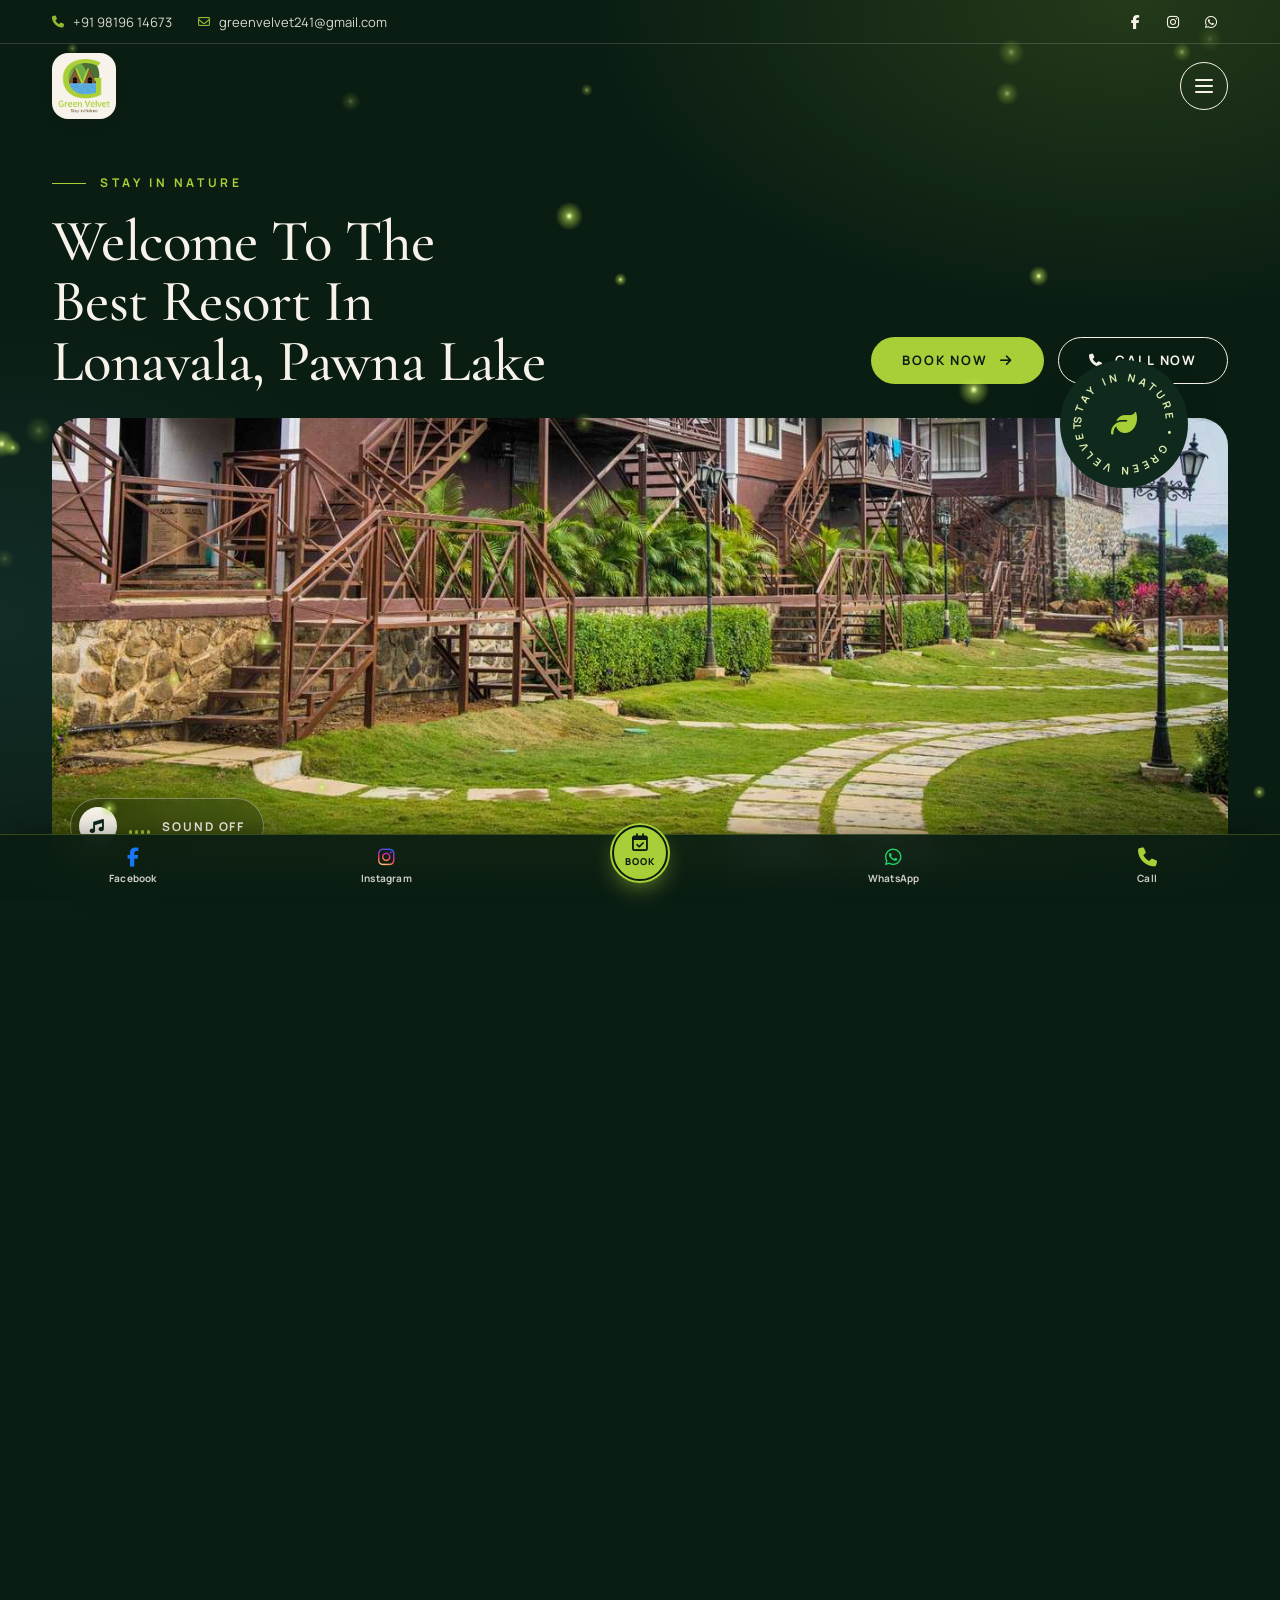
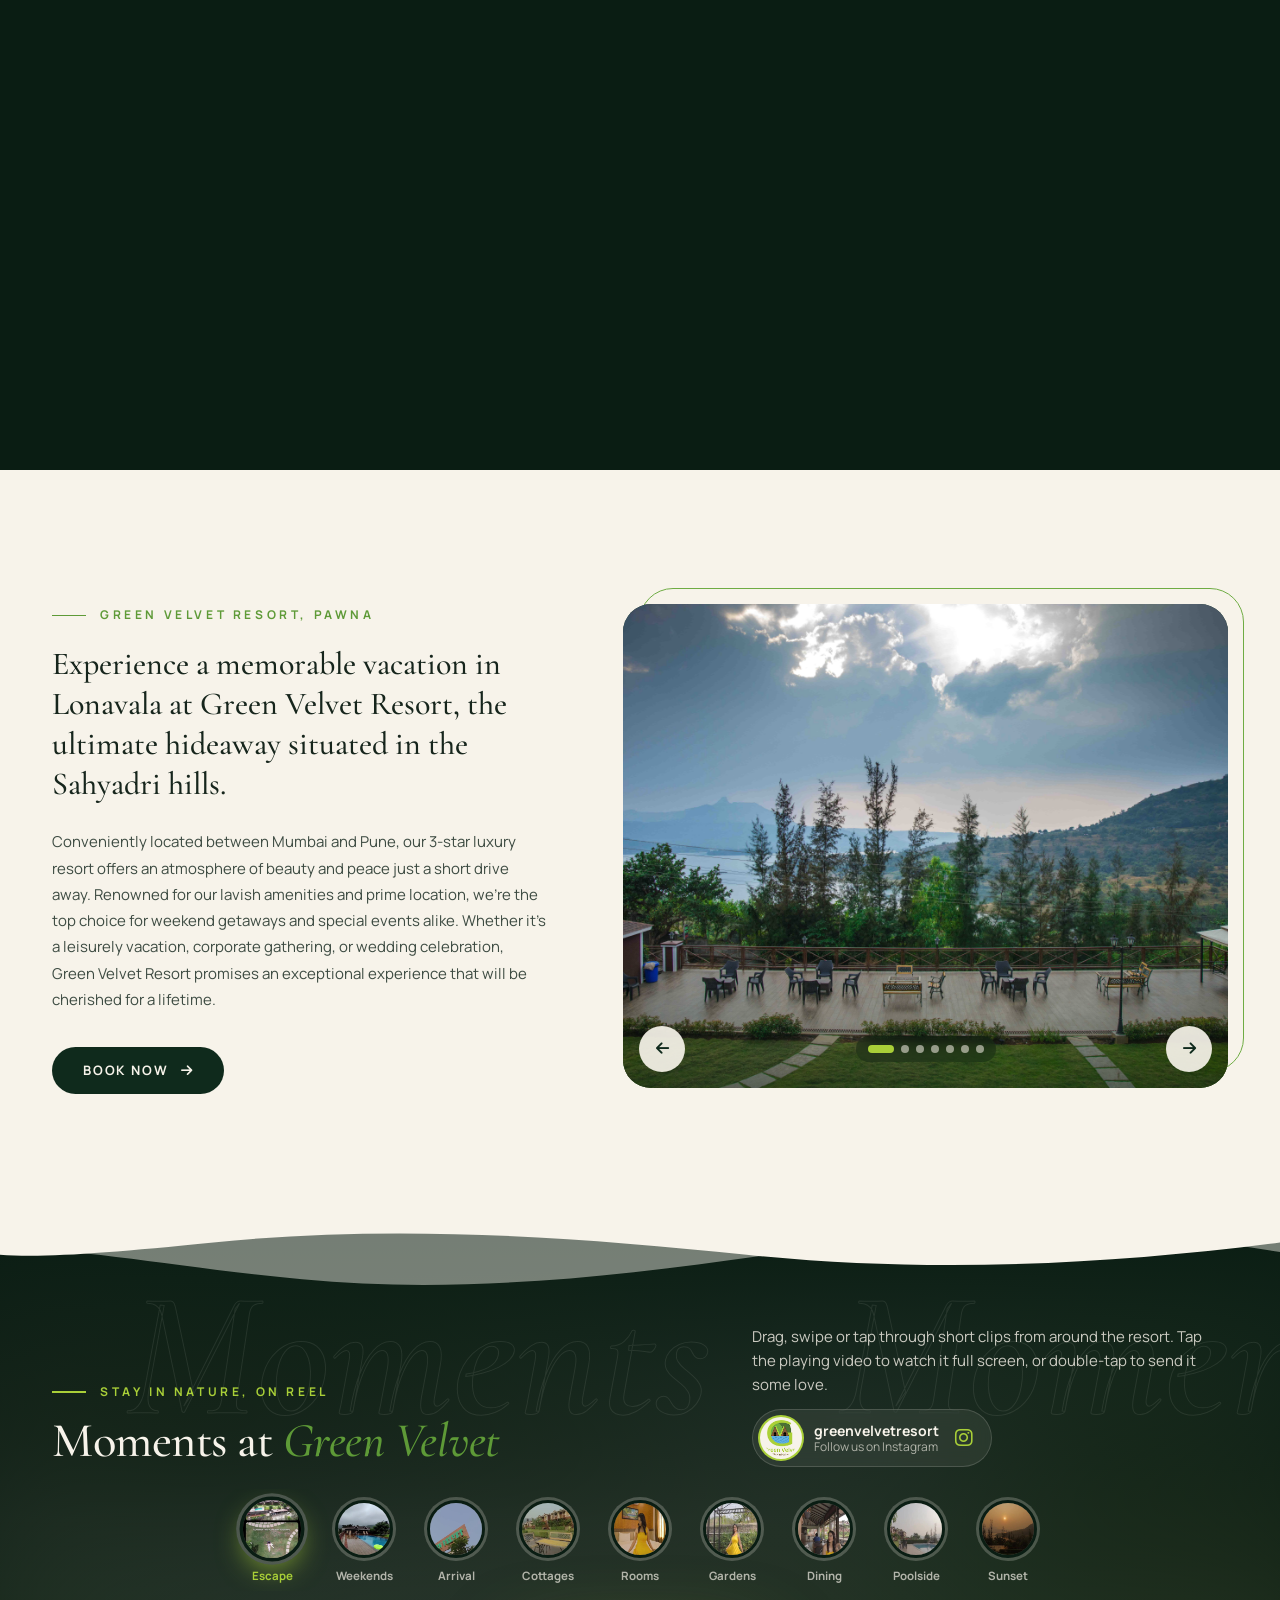
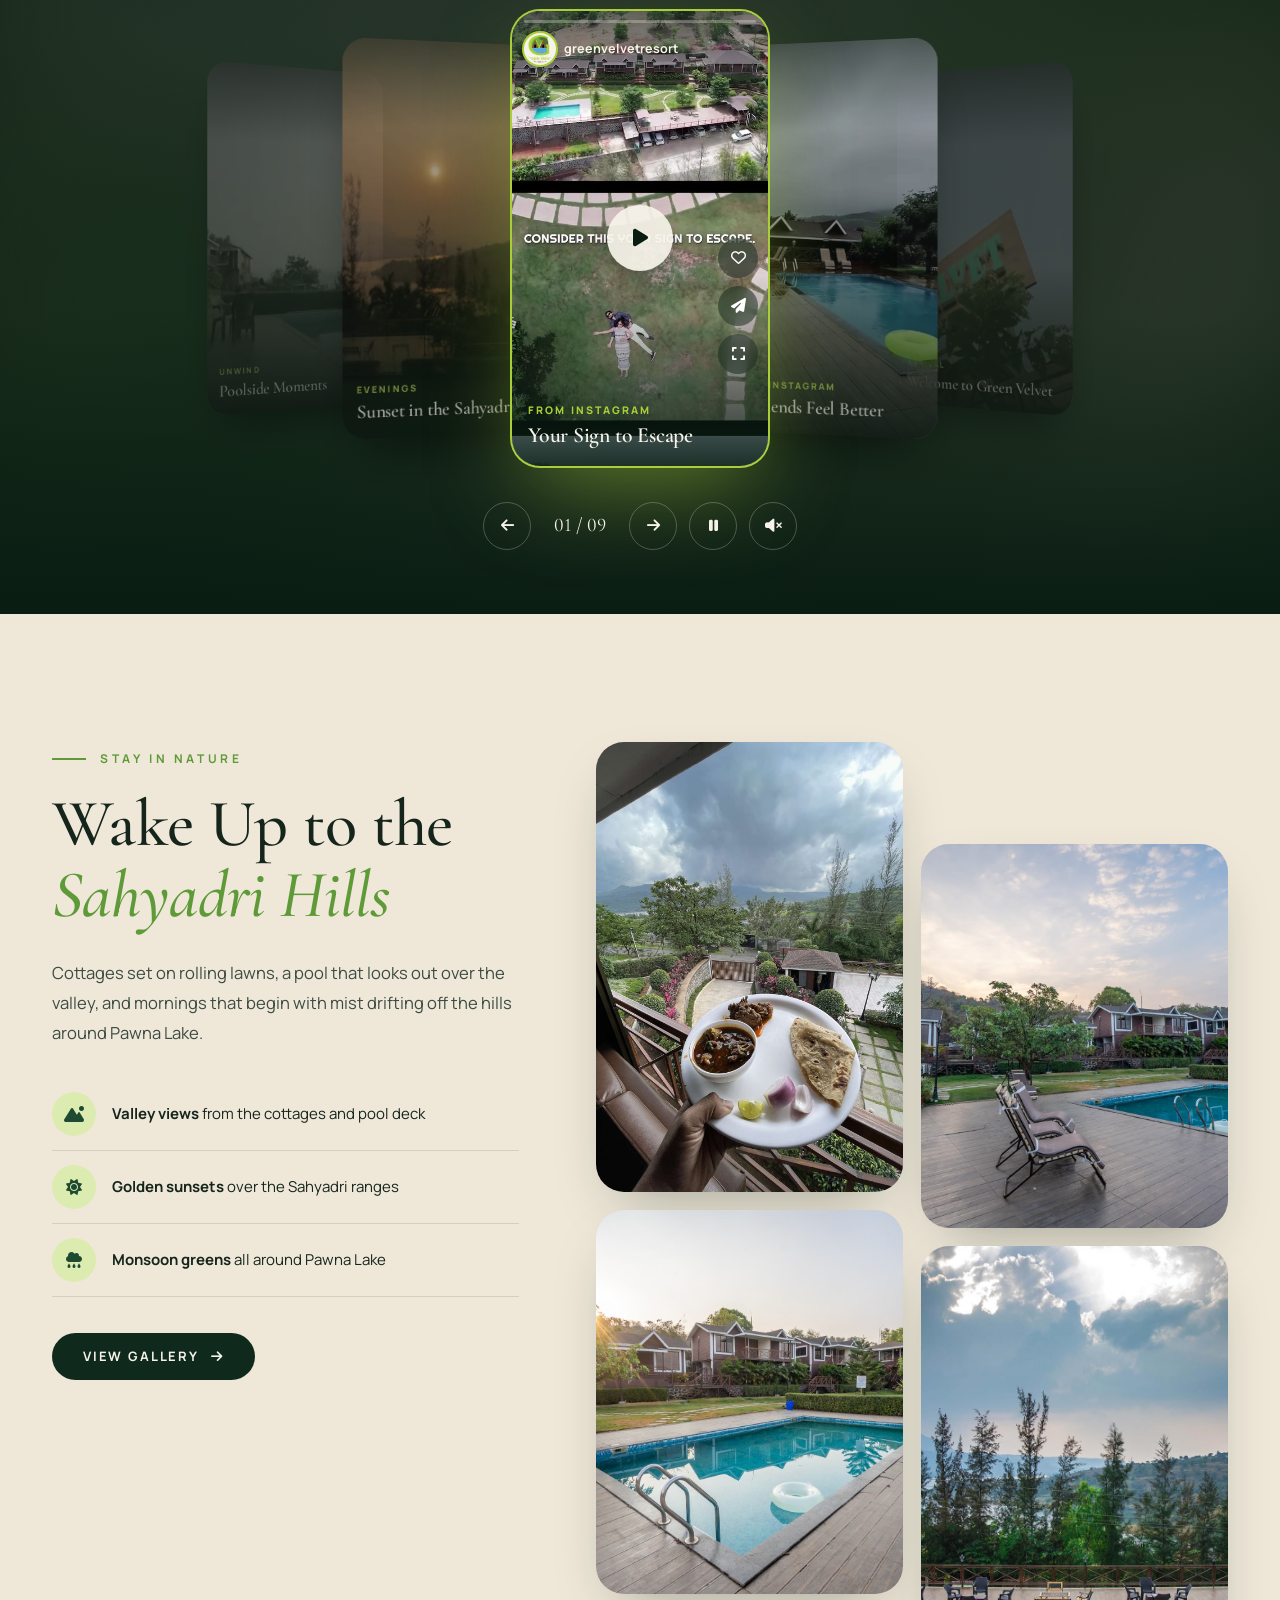
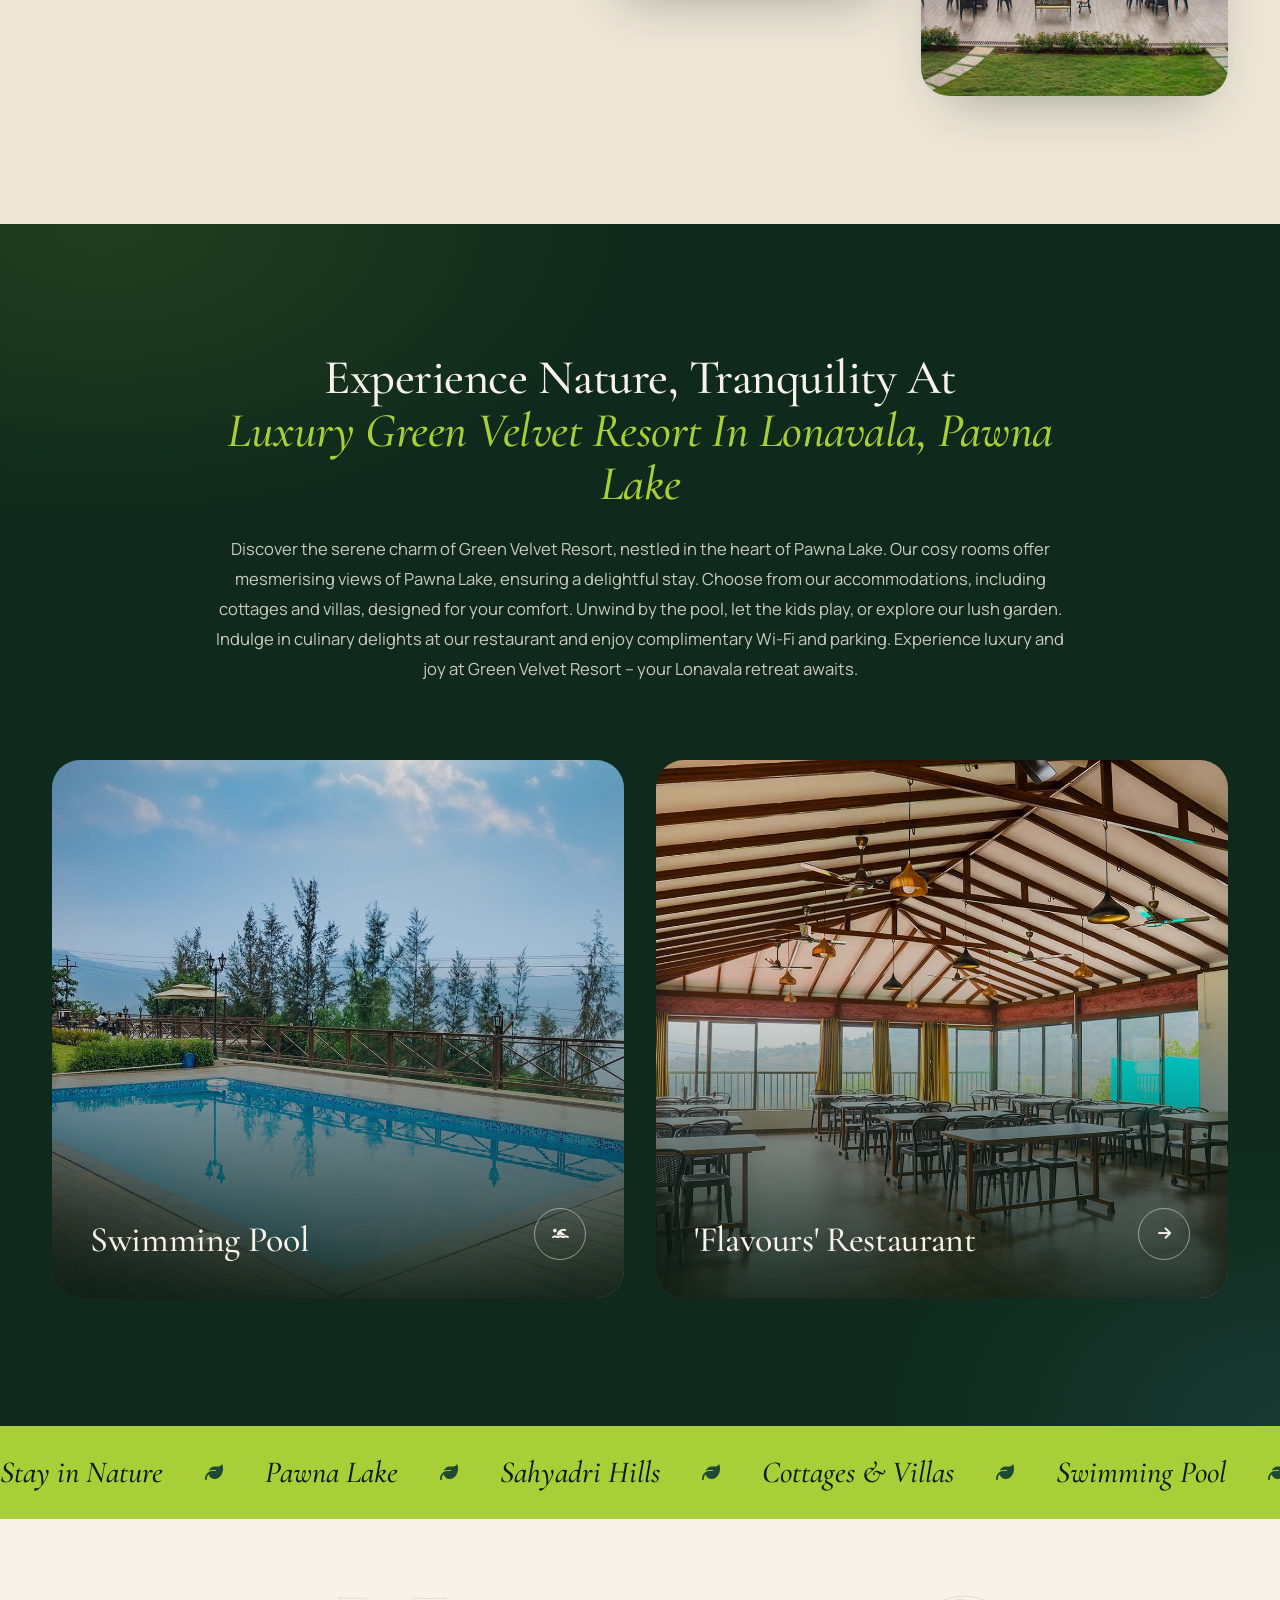
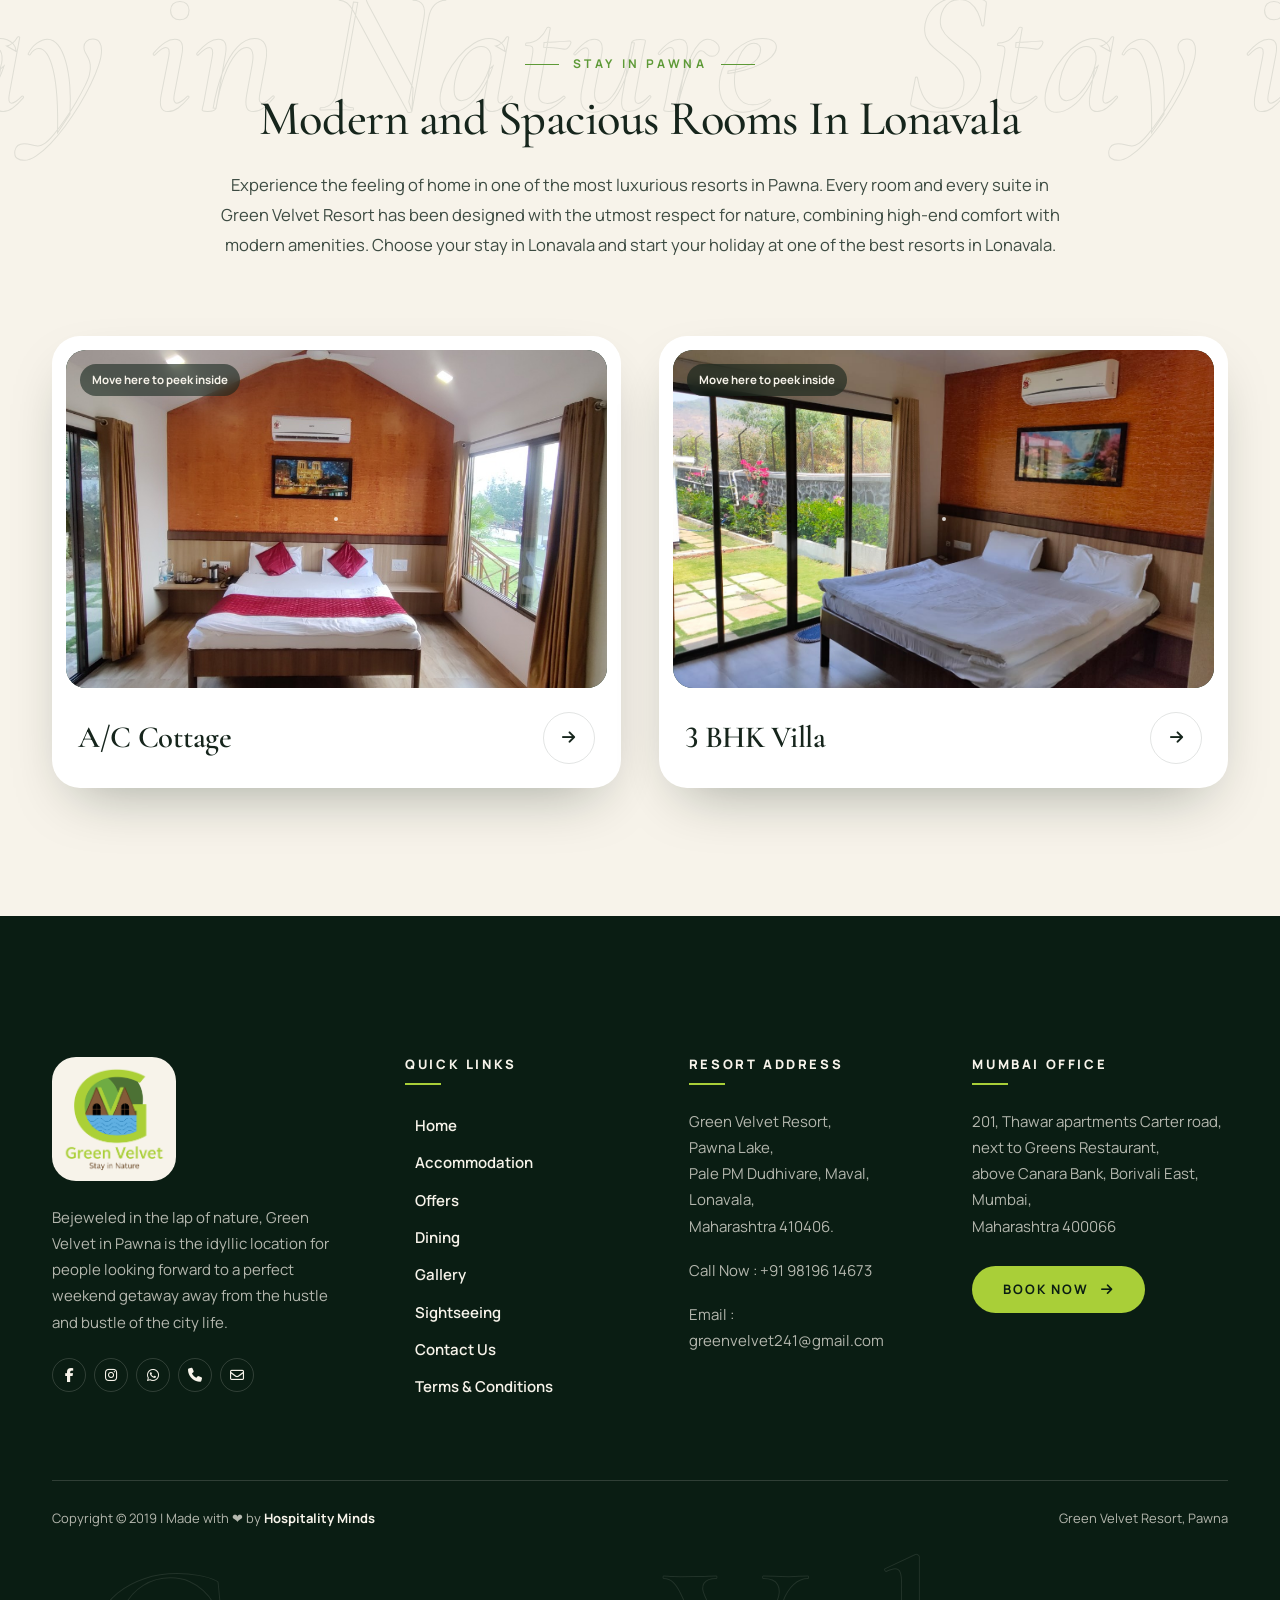
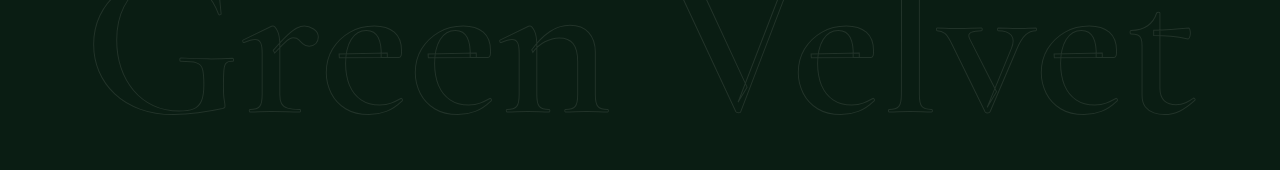
==== commit 7bf8c4fa: "Add files via upload" ====
--- a/index.html
+++ b/index.html
@@ -26,7 +26,7 @@
   <link rel="preconnect" href="https://fonts.gstatic.com" crossorigin>
   <link rel="stylesheet" href="https://fonts.googleapis.com/css2?family=Cormorant+Garamond:ital,wght@0,400;0,500;0,600;0,700;1,400;1,500;1,600&amp;family=Manrope:wght@400;500;600;700;800&amp;display=swap">
   <link rel="stylesheet" href="https://cdnjs.cloudflare.com/ajax/libs/font-awesome/6.5.2/css/all.min.css" referrerpolicy="no-referrer">
-  <link rel="stylesheet" href="css/style.css?v=20261030c">
+  <link rel="stylesheet" href="css/style.css?v=20261030f">
   <link rel="preload" as="image" href="img/GreenVelvet/slider-2.jpg">
   <script type="application/ld+json">
 {
@@ -96,40 +96,47 @@
   </header>
 
   <main id="main">
-  <section class="hero">
-    <div class="container hero__intro">
-      <div>
-        <p class="eyebrow eyebrow--light" data-reveal="up">Stay in Nature</p>
-        <h1 class="hero__title" data-split>Welcome To The Best Resort In Lonavala, Pawna Lake</h1>
-      </div>
-      <div class="hero__actions" data-reveal="up" style="--d:.6s">
-        <a class="btn" data-magnetic href="https://GreenVelvetresort.bookmystay.io?utm_source=webShare">Book Now <i class="fa-solid fa-arrow-right" aria-hidden="true"></i></a>
-        <a class="btn btn--outline" href="tel:+919819614673"><i class="fa-solid fa-phone" aria-hidden="true"></i> Call Now</a>
-      </div>
-    </div>
-    <div class="hero__stage">
-      <div class="container hero__stage-inner">
-        <div class="badge-rotate" aria-hidden="true">
-          <svg viewBox="0 0 100 100"><defs><path id="badge-circle" d="M50,50 m-38,0 a38,38 0 1,1 76,0 a38,38 0 1,1 -76,0"/></defs><text><textPath href="#badge-circle">Stay in Nature &#8226; Green Velvet &#8226;</textPath></text></svg>
-          <i class="fa-solid fa-leaf"></i>
-        </div>
-        <div class="hero__frame" data-reveal="zoom" style="--d:.3s">
-          <video class="hero__video" src="img/cover1.mp4" id="vid" poster="img/GreenVelvet/slider-2.jpg" playsinline autoplay muted loop preload="auto"></video>
-          <button class="sound-toggle" id="audio-btn" type="button" aria-pressed="false">
-            <span class="sound-toggle__icon"><i class="fa-solid fa-music" id="mybtn" aria-hidden="true"></i></span>
-            <span class="sound-toggle__bars" aria-hidden="true"><i></i><i></i><i></i><i></i></span>
-            <span class="sound-toggle__label">Sound off</span>
-          </button>
-        </div>
-      </div>
-    </div>
-  </section>
+  <section class="hero" data-hero>
+    <div class="hero__pin">
+      <div class="container hero__intro">
+        <div>
+          <p class="eyebrow eyebrow--light" data-reveal="up">Stay in Nature</p>
+          <h1 class="hero__title" data-split>Welcome To The Best Resort In Lonavala, Pawna Lake</h1>
+        </div>
+        <div class="hero__actions" data-reveal="up" style="--d:.6s">
+          <a class="btn" data-magnetic href="https://GreenVelvetresort.bookmystay.io?utm_source=webShare">Book Now <i class="fa-solid fa-arrow-right" aria-hidden="true"></i></a>
+          <a class="btn btn--outline" href="tel:+919819614673"><i class="fa-solid fa-phone" aria-hidden="true"></i> Call Now</a>
+        </div>
+      </div>
+      <div class="hero__stage">
+        <div class="container hero__stage-inner">
+          <div class="badge-rotate" aria-hidden="true">
+            <svg viewBox="0 0 100 100"><defs><path id="badge-circle" d="M50,50 m-38,0 a38,38 0 1,1 76,0 a38,38 0 1,1 -76,0"/></defs><text><textPath href="#badge-circle">Stay in Nature &#8226; Green Velvet &#8226;</textPath></text></svg>
+            <i class="fa-solid fa-leaf"></i>
+          </div>
+          <div class="hero__frame">
+            <video class="hero__video" src="img/cover1.mp4" id="vid" poster="img/GreenVelvet/slider-2.jpg" playsinline autoplay muted loop preload="auto"></video>
+            <div class="hero__finale" aria-hidden="true"><span>Stay in Nature</span></div>
+            <button class="sound-toggle" id="audio-btn" type="button" aria-pressed="false">
+              <span class="sound-toggle__icon"><i class="fa-solid fa-music" id="mybtn" aria-hidden="true"></i></span>
+              <span class="sound-toggle__bars" aria-hidden="true"><i></i><i></i><i></i><i></i></span>
+              <span class="sound-toggle__label">Sound off</span>
+            </button>
+          </div>
+        </div>
+      </div>
+      <canvas class="fireflies" data-fireflies="30" aria-hidden="true"></canvas>
+      <svg class="wave wave--bottom" viewBox="0 0 1440 100" preserveAspectRatio="none" aria-hidden="true"><path fill="currentColor" d="M-60,46 C140,96 340,96 540,62 C740,28 920,4 1100,24 C1280,44 1380,74 1500,62 L1500,100 L-60,100 Z"/><path fill="currentColor" d="M0,72 C200,42 400,32 600,56 C800,80 1000,96 1200,72 C1320,58 1390,52 1440,56 L1440,100 L0,100 Z"/></svg>
+    </div>
+  </section>
+
+  
 
   <section class="section" id="welcome">
     <div class="container split split--media-wide">
       <div class="split__text">
         <p class="eyebrow" data-reveal="up">Green Velvet Resort, Pawna</p>
-        <p class="display-quote" data-reveal="up">Experience a memorable vacation in Lonavala at Green Velvet Resort,
+        <p class="display-quote" data-scrub>Experience a memorable vacation in Lonavala at Green Velvet Resort,
           the ultimate hideaway situated in the Sahyadri hills.</p>
         <p data-reveal="up">Conveniently located between Mumbai and Pune, our 3-star luxury resort offers an atmosphere of
           beauty and peace just a short drive away. Renowned for our lavish amenities and prime location, we're the top
@@ -161,6 +168,104 @@
       </div>
     </div>
   </section>
+     <section class="reels" id="videos" data-reels>
+    <svg class="wave wave--top" viewBox="0 0 1440 100" preserveAspectRatio="none" aria-hidden="true"><path fill="currentColor" d="M-60,46 C140,96 340,96 540,62 C740,28 920,4 1100,24 C1280,44 1380,74 1500,62 L1500,100 L-60,100 Z"/><path fill="currentColor" d="M0,72 C200,42 400,32 600,56 C800,80 1000,96 1200,72 C1320,58 1390,52 1440,56 L1440,100 L0,100 Z"/></svg>
+    <canvas class="reels__ambient" width="48" height="27" aria-hidden="true"></canvas>
+    <div class="reels__glow" aria-hidden="true"><span></span><span></span></div>
+    <canvas class="fireflies" data-fireflies="20" aria-hidden="true"></canvas>
+    <div class="scroll-type scroll-type--light" aria-hidden="true" data-scroll-x="-0.16">Moments &nbsp; Moments &nbsp; Moments &nbsp; Moments</div>
+    <div class="container reels__head">
+      <div>
+        <p class="eyebrow" data-reveal="up">Stay in Nature, on Reel</p>
+        <h2 class="title-lg" data-reveal="up">Moments at <span class="accent">Green Velvet</span></h2>
+      </div>
+      <div class="reels__side" data-reveal="up">
+        <p>Drag, swipe or tap through short clips from around the resort. Tap the playing video to watch it full screen,
+          or double-tap to send it some love.</p>
+        <a class="reels__follow" href="https://www.instagram.com/greenvelvetresort/" target="_blank" rel="noopener">
+          <img src="img/GreenVelvet/logo_2.png" alt="" width="42" height="42" loading="lazy">
+          <span><strong>greenvelvetresort</strong><small>Follow us on Instagram</small></span>
+          <i class="fa-brands fa-instagram" aria-hidden="true"></i>
+        </a>
+      </div>
+    </div>
+    <div class="reels__stories" role="group" aria-label="Choose a video"></div>
+    <div class="reels__stage">
+      <span class="reels__probe" aria-hidden="true"></span>
+      <div class="reels__track" tabindex="0" role="region" aria-roledescription="carousel" aria-label="Resort videos. Use the left and right arrow keys to browse and Enter to watch full screen.">
+        <article class="reel" data-src="img/reels/insta-escape.mp4" data-label="Escape" data-silent>
+          <img class="reel__poster" src="img/reels/insta-escape.jpg" alt="" loading="lazy" draggable="false">
+          <div class="reel__shade"></div>
+          <div class="reel__bar"><span></span></div>
+          <div class="reel__meta"><span class="reel__tag">From Instagram</span><h3 class="reel__title">Your Sign to Escape</h3></div>
+          <span class="reel__open" aria-hidden="true"><i class="fa-solid fa-play"></i></span>
+        </article>
+        <article class="reel" data-src="img/reels/insta-weekends.mp4" data-label="Weekends" data-silent>
+          <img class="reel__poster" src="img/reels/insta-weekends.jpg" alt="" loading="lazy" draggable="false">
+          <div class="reel__shade"></div>
+          <div class="reel__bar"><span></span></div>
+          <div class="reel__meta"><span class="reel__tag">From Instagram</span><h3 class="reel__title">Weekends Feel Better</h3></div>
+          <span class="reel__open" aria-hidden="true"><i class="fa-solid fa-play"></i></span>
+        </article>
+        <article class="reel" data-src="img/cover1.mp4" data-label="Arrival" data-start="2" data-end="14" style="--focus: 66% 50%">
+          <img class="reel__poster" src="img/reels/reel-1.jpg" alt="" loading="lazy" draggable="false">
+          <div class="reel__shade"></div>
+          <div class="reel__bar"><span></span></div>
+          <div class="reel__meta"><span class="reel__tag">Arrival</span><h3 class="reel__title">Welcome to Green Velvet</h3></div>
+          <span class="reel__open" aria-hidden="true"><i class="fa-solid fa-play"></i></span>
+        </article>
+        <article class="reel" data-src="img/cover1.mp4" data-label="Cottages" data-start="41" data-end="54">
+          <img class="reel__poster" src="img/reels/reel-2.jpg" alt="" loading="lazy" draggable="false">
+          <div class="reel__shade"></div>
+          <div class="reel__bar"><span></span></div>
+          <div class="reel__meta"><span class="reel__tag">The Resort</span><h3 class="reel__title">Cottages &amp; Lawns</h3></div>
+          <span class="reel__open" aria-hidden="true"><i class="fa-solid fa-play"></i></span>
+        </article>
+        <article class="reel" data-src="img/cover1.mp4" data-label="Rooms" data-start="64" data-end="82">
+          <img class="reel__poster" src="img/reels/reel-3.jpg" alt="" loading="lazy" draggable="false">
+          <div class="reel__shade"></div>
+          <div class="reel__bar"><span></span></div>
+          <div class="reel__meta"><span class="reel__tag">Stay</span><h3 class="reel__title">Rooms with a View</h3></div>
+          <span class="reel__open" aria-hidden="true"><i class="fa-solid fa-play"></i></span>
+        </article>
+        <article class="reel" data-src="img/cover1.mp4" data-label="Gardens" data-start="100" data-end="118">
+          <img class="reel__poster" src="img/reels/reel-4.jpg" alt="" loading="lazy" draggable="false">
+          <div class="reel__shade"></div>
+          <div class="reel__bar"><span></span></div>
+          <div class="reel__meta"><span class="reel__tag">Explore</span><h3 class="reel__title">Garden Walks</h3></div>
+          <span class="reel__open" aria-hidden="true"><i class="fa-solid fa-play"></i></span>
+        </article>
+        <article class="reel" data-src="img/cover1.mp4" data-label="Dining" data-start="160" data-end="178">
+          <img class="reel__poster" src="img/reels/reel-5.jpg" alt="" loading="lazy" draggable="false">
+          <div class="reel__shade"></div>
+          <div class="reel__bar"><span></span></div>
+          <div class="reel__meta"><span class="reel__tag">Dining</span><h3 class="reel__title">'Flavours' Restaurant</h3></div>
+          <span class="reel__open" aria-hidden="true"><i class="fa-solid fa-play"></i></span>
+        </article>
+        <article class="reel" data-src="img/cover1.mp4" data-label="Poolside" data-start="185" data-end="200">
+          <img class="reel__poster" src="img/reels/reel-6.jpg" alt="" loading="lazy" draggable="false">
+          <div class="reel__shade"></div>
+          <div class="reel__bar"><span></span></div>
+          <div class="reel__meta"><span class="reel__tag">Unwind</span><h3 class="reel__title">Poolside Moments</h3></div>
+          <span class="reel__open" aria-hidden="true"><i class="fa-solid fa-play"></i></span>
+        </article>
+        <article class="reel" data-src="img/cover1.mp4" data-label="Sunset" data-start="220" data-end="233">
+          <img class="reel__poster" src="img/reels/reel-7.jpg" alt="" loading="lazy" draggable="false">
+          <div class="reel__shade"></div>
+          <div class="reel__bar"><span></span></div>
+          <div class="reel__meta"><span class="reel__tag">Evenings</span><h3 class="reel__title">Sunset in the Sahyadris</h3></div>
+          <span class="reel__open" aria-hidden="true"><i class="fa-solid fa-play"></i></span>
+        </article>
+      </div>
+    </div>
+    <div class="container reels__controls">
+      <button class="reels__btn" type="button" data-reels-prev aria-label="Previous video"><i class="fa-solid fa-arrow-left" aria-hidden="true"></i></button>
+      <span class="reels__count" aria-live="polite">01 / 09</span>
+      <button class="reels__btn" type="button" data-reels-next aria-label="Next video"><i class="fa-solid fa-arrow-right" aria-hidden="true"></i></button>
+      <button class="reels__btn" type="button" data-reels-play aria-label="Pause videos"><i class="fa-solid fa-pause" aria-hidden="true"></i></button>
+      <button class="reels__btn" type="button" data-reels-mute aria-pressed="false" aria-label="Turn sound on"><i class="fa-solid fa-volume-xmark" aria-hidden="true"></i></button>
+    </div>
+  </section>
 
   <section class="section section--alt nature" id="nature">
     <div class="container nature__grid">
@@ -203,24 +308,16 @@
     </div>
   </section>
 
-  <section class="nature-pano" aria-label="Green Velvet Resort, Pawna">
-    <div class="nature-pano__media" data-parallax="0.22"><img src="img/nature/cottages-blue-sky.jpg" alt="" loading="lazy"></div>
-    <div class="container nature-pano__content">
-      <p class="eyebrow eyebrow--light eyebrow--center" data-reveal="up">Green Velvet, Pawna</p>
-      <blockquote data-reveal="up">Bejeweled in the lap of nature, Green Velvet in Pawna is the idyllic location for a perfect
-        weekend getaway, away from the hustle and bustle of city life.</blockquote>
-      <div class="btn-row" data-reveal="up">
-        <a class="btn" data-magnetic href="https://GreenVelvetresort.bookmystay.io?utm_source=webShare">Book Your Stay <i class="fa-solid fa-arrow-right" aria-hidden="true"></i></a>
-      </div>
-    </div>
-  </section>
+ 
+
+
 
   <section class="section section--dark experience">
     <div class="container">
       <div class="section-head">
         <h2 class="title-lg" data-reveal="up">Experience Nature, Tranquility At<br>
           <span class="accent">Luxury Green Velvet Resort In Lonavala, Pawna Lake</span></h2>
-        <p class="lead" data-reveal="up">Discover the serene charm of Green Velvet Resort, nestled in the heart of Pawna
+        <p class="lead" data-scrub>Discover the serene charm of Green Velvet Resort, nestled in the heart of Pawna
           Lake. Our cosy rooms offer mesmerising views of Pawna Lake, ensuring a delightful stay. Choose from our
           accommodations, including cottages and villas, designed for your comfort. Unwind by the pool, let the kids play,
           or explore our lush garden. Indulge in culinary delights at our restaurant and enjoy complimentary Wi-Fi and
@@ -234,7 +331,7 @@
             <span class="circle-arrow" aria-hidden="true"><i class="fa-solid fa-person-swimming"></i></span>
           </figcaption>
         </figure>
-        <a class="feature-card" href="dining.html" data-reveal="up">
+        <a class="feature-card" href="dining.html" data-reveal="up" data-cursor="Explore">
           <img src="img/new/13.jpg" alt="'Flavours' Restaurant at Green Velvet Resort, Pawna" loading="lazy">
           <div class="feature-card__body">
             <h3>'Flavours' Restaurant</h3>
@@ -269,6 +366,7 @@
   </div>
 
   <section class="section rooms">
+    <div class="scroll-type" aria-hidden="true" data-scroll-x="0.2">Stay in Nature &nbsp; Stay in Nature &nbsp; Stay in Nature</div>
     <div class="container">
       <div class="section-head">
         <p class="eyebrow eyebrow--center" data-reveal="up">Stay In Pawna</p>
@@ -280,36 +378,24 @@
       </div>
       <div class="room-grid" data-stagger>
         <article class="room-card" data-reveal="up">
-          <div class="slider" data-slider data-interval="4000" id="demo3">
-            <div class="slider__viewport">
-              <figure class="slider__slide is-active"><img src="images/cottagee1.jpeg" alt="Best Resorts in Lonavala" loading="lazy"></figure>
-              <figure class="slider__slide"><img src="cottagee.jpeg" alt="Luxury Resorts in Lonavala" loading="lazy"></figure>
-            </div>
-            <div class="slider__progress"><span></span></div>
-            <div class="slider__ui">
-              <button class="slider__btn" type="button" data-prev aria-label="Previous slide"><i class="fa-solid fa-arrow-left" aria-hidden="true"></i></button>
-              <div class="slider__dots"></div>
-              <button class="slider__btn" type="button" data-next aria-label="Next slide"><i class="fa-solid fa-arrow-right" aria-hidden="true"></i></button>
-            </div>
-          </div>
+          <a class="lens" href="accommodation.html#ac-c" data-lens data-cursor="Peek inside" aria-label="A/C Cottage details">
+            <img class="lens__base" src="images/cottagee1.jpeg" alt="Best Resorts in Lonavala" loading="lazy">
+            <img class="lens__alt" src="cottagee.jpeg" alt="Luxury Resorts in Lonavala" loading="lazy">
+            <span class="lens__ring" aria-hidden="true"></span>
+            <span class="lens__hint" aria-hidden="true">Move here to peek inside</span>
+          </a>
           <a class="room-card__body" href="accommodation.html#ac-c">
             <h3 class="room-card__title">A/C Cottage</h3>
             <span class="circle-arrow" aria-hidden="true"><i class="fa-solid fa-arrow-right"></i></span>
           </a>
         </article>
         <article class="room-card" data-reveal="up">
-          <div class="slider" data-slider data-interval="4600" id="demo4">
-            <div class="slider__viewport">
-              <figure class="slider__slide is-active"><img src="images/3bhk1.jpeg" alt="Best Resorts in Lonavala" loading="lazy"></figure>
-              <figure class="slider__slide"><img src="images/3bhk2.jpeg" alt="Luxury Resorts in Lonavala" loading="lazy"></figure>
-            </div>
-            <div class="slider__progress"><span></span></div>
-            <div class="slider__ui">
-              <button class="slider__btn" type="button" data-prev aria-label="Previous slide"><i class="fa-solid fa-arrow-left" aria-hidden="true"></i></button>
-              <div class="slider__dots"></div>
-              <button class="slider__btn" type="button" data-next aria-label="Next slide"><i class="fa-solid fa-arrow-right" aria-hidden="true"></i></button>
-            </div>
-          </div>
+          <a class="lens" href="accommodation.html#3-bhk" data-lens data-cursor="Peek inside" aria-label="3 BHK Villa details">
+            <img class="lens__base" src="images/3bhk1.jpeg" alt="Best Resorts in Lonavala" loading="lazy">
+            <img class="lens__alt" src="images/3bhk2.jpeg" alt="Luxury Resorts in Lonavala" loading="lazy">
+            <span class="lens__ring" aria-hidden="true"></span>
+            <span class="lens__hint" aria-hidden="true">Move here to peek inside</span>
+          </a>
           <a class="room-card__body" href="accommodation.html#3-bhk">
             <h3 class="room-card__title">3 BHK Villa</h3>
             <span class="circle-arrow" aria-hidden="true"><i class="fa-solid fa-arrow-right"></i></span>
@@ -319,105 +405,7 @@
     </div>
   </section>
 
-  <section class="reels" id="videos" data-reels>
-    <svg class="wave wave--top" viewBox="0 0 1440 100" preserveAspectRatio="none" aria-hidden="true"><path fill="currentColor" d="M-60,46 C140,96 340,96 540,62 C740,28 920,4 1100,24 C1280,44 1380,74 1500,62 L1500,100 L-60,100 Z"/><path fill="currentColor" d="M0,72 C200,42 400,32 600,56 C800,80 1000,96 1200,72 C1320,58 1390,52 1440,56 L1440,100 L0,100 Z"/></svg>
-    <div class="reels__glow" aria-hidden="true"><span></span><span></span></div>
-    <div class="container">
-      <div class="section-head">
-        <p class="eyebrow eyebrow--center" data-reveal="up">Stay in Nature, on Reel</p>
-        <h2 class="title-lg" data-reveal="up">Moments at <span class="accent">Green Velvet</span></h2>
-        <p class="lead" data-reveal="up">Drag, swipe or tap through short clips from around the resort. Tap the playing
-          video to watch it full screen with sound.</p>
-      </div>
-    </div>
-    <div class="reels__stage" data-reveal="zoom">
-      <div class="reels__track" tabindex="0" role="region" aria-roledescription="carousel" aria-label="Resort videos. Use the left and right arrow keys to browse and Enter to watch full screen.">
-        <article class="reel" data-src="img/reels/insta-escape.mp4">
-          <img class="reel__poster" src="img/reels/insta-escape.jpg" alt="" width="720" height="900" loading="lazy" draggable="false">
-          <div class="reel__shade"></div>
-          <div class="reel__top"><span class="reel__num">01</span><span class="reel__live">Playing</span></div>
-          <div class="reel__meta"><span class="reel__tag">From Instagram</span><h3 class="reel__title">Your Sign to Escape</h3></div>
-          <span class="reel__open" aria-hidden="true"><i class="fa-solid fa-play"></i></span>
-          <div class="reel__bar"><span></span></div>
-        </article>
-        <article class="reel" data-src="img/reels/insta-weekends.mp4">
-          <img class="reel__poster" src="img/reels/insta-weekends.jpg" alt="" width="720" height="900" loading="lazy" draggable="false">
-          <div class="reel__shade"></div>
-          <div class="reel__top"><span class="reel__num">02</span><span class="reel__live">Playing</span></div>
-          <div class="reel__meta"><span class="reel__tag">From Instagram</span><h3 class="reel__title">Weekends Feel Better</h3></div>
-          <span class="reel__open" aria-hidden="true"><i class="fa-solid fa-play"></i></span>
-          <div class="reel__bar"><span></span></div>
-        </article>
-        <article class="reel" data-src="img/cover1.mp4" data-start="2" data-end="14" style="--focus: 66% 50%">
-          <img class="reel__poster" src="img/reels/reel-1.jpg" alt="" width="384" height="480" loading="lazy" draggable="false">
-          <div class="reel__shade"></div>
-          <div class="reel__top"><span class="reel__num">03</span><span class="reel__live">Playing</span></div>
-          <div class="reel__meta"><span class="reel__tag">Arrival</span><h3 class="reel__title">Welcome to Green Velvet</h3></div>
-          <span class="reel__open" aria-hidden="true"><i class="fa-solid fa-play"></i></span>
-          <div class="reel__bar"><span></span></div>
-        </article>
-        <article class="reel" data-src="img/cover1.mp4" data-start="41" data-end="54">
-          <img class="reel__poster" src="img/reels/reel-2.jpg" alt="" width="384" height="480" loading="lazy" draggable="false">
-          <div class="reel__shade"></div>
-          <div class="reel__top"><span class="reel__num">04</span><span class="reel__live">Playing</span></div>
-          <div class="reel__meta"><span class="reel__tag">The Resort</span><h3 class="reel__title">Cottages &amp; Lawns</h3></div>
-          <span class="reel__open" aria-hidden="true"><i class="fa-solid fa-play"></i></span>
-          <div class="reel__bar"><span></span></div>
-        </article>
-        <article class="reel" data-src="img/cover1.mp4" data-start="64" data-end="82">
-          <img class="reel__poster" src="img/reels/reel-3.jpg" alt="" width="384" height="480" loading="lazy" draggable="false">
-          <div class="reel__shade"></div>
-          <div class="reel__top"><span class="reel__num">05</span><span class="reel__live">Playing</span></div>
-          <div class="reel__meta"><span class="reel__tag">Stay</span><h3 class="reel__title">Rooms with a View</h3></div>
-          <span class="reel__open" aria-hidden="true"><i class="fa-solid fa-play"></i></span>
-          <div class="reel__bar"><span></span></div>
-        </article>
-        <article class="reel" data-src="img/cover1.mp4" data-start="100" data-end="118">
-          <img class="reel__poster" src="img/reels/reel-4.jpg" alt="" width="384" height="480" loading="lazy" draggable="false">
-          <div class="reel__shade"></div>
-          <div class="reel__top"><span class="reel__num">06</span><span class="reel__live">Playing</span></div>
-          <div class="reel__meta"><span class="reel__tag">Explore</span><h3 class="reel__title">Garden Walks</h3></div>
-          <span class="reel__open" aria-hidden="true"><i class="fa-solid fa-play"></i></span>
-          <div class="reel__bar"><span></span></div>
-        </article>
-        <article class="reel" data-src="img/cover1.mp4" data-start="160" data-end="178">
-          <img class="reel__poster" src="img/reels/reel-5.jpg" alt="" width="384" height="480" loading="lazy" draggable="false">
-          <div class="reel__shade"></div>
-          <div class="reel__top"><span class="reel__num">07</span><span class="reel__live">Playing</span></div>
-          <div class="reel__meta"><span class="reel__tag">Dining</span><h3 class="reel__title">'Flavours' Restaurant</h3></div>
-          <span class="reel__open" aria-hidden="true"><i class="fa-solid fa-play"></i></span>
-          <div class="reel__bar"><span></span></div>
-        </article>
-        <article class="reel" data-src="img/cover1.mp4" data-start="185" data-end="200">
-          <img class="reel__poster" src="img/reels/reel-6.jpg" alt="" width="384" height="480" loading="lazy" draggable="false">
-          <div class="reel__shade"></div>
-          <div class="reel__top"><span class="reel__num">08</span><span class="reel__live">Playing</span></div>
-          <div class="reel__meta"><span class="reel__tag">Unwind</span><h3 class="reel__title">Poolside Moments</h3></div>
-          <span class="reel__open" aria-hidden="true"><i class="fa-solid fa-play"></i></span>
-          <div class="reel__bar"><span></span></div>
-        </article>
-        <article class="reel" data-src="img/cover1.mp4" data-start="220" data-end="233">
-          <img class="reel__poster" src="img/reels/reel-7.jpg" alt="" width="384" height="480" loading="lazy" draggable="false">
-          <div class="reel__shade"></div>
-          <div class="reel__top"><span class="reel__num">09</span><span class="reel__live">Playing</span></div>
-          <div class="reel__meta"><span class="reel__tag">Evenings</span><h3 class="reel__title">Sunset in the Sahyadris</h3></div>
-          <span class="reel__open" aria-hidden="true"><i class="fa-solid fa-play"></i></span>
-          <div class="reel__bar"><span></span></div>
-        </article>
-      </div>
-    </div>
-    <div class="container">
-      <div class="reels__controls" data-reveal="up">
-        <span class="reels__count" aria-live="polite">01 / 09</span>
-        <button class="reels__btn" type="button" data-reels-prev aria-label="Previous video"><i class="fa-solid fa-arrow-left" aria-hidden="true"></i></button>
-        <div class="reels__dots"></div>
-        <button class="reels__btn" type="button" data-reels-next aria-label="Next video"><i class="fa-solid fa-arrow-right" aria-hidden="true"></i></button>
-        <button class="reels__btn" type="button" data-reels-play aria-label="Pause videos"><i class="fa-solid fa-pause" aria-hidden="true"></i></button>
-        <button class="reels__btn" type="button" data-reels-mute aria-pressed="false" aria-label="Turn sound on"><i class="fa-solid fa-volume-xmark" aria-hidden="true"></i></button>
-      </div>
-      <p class="reels__hint"><i class="fa-regular fa-hand-pointer" aria-hidden="true"></i> Drag or swipe to browse</p>
-    </div>
-  </section>
+
   </main>
 
   <footer class="site-footer">
@@ -490,6 +478,6 @@
     <i class="fa-solid fa-arrow-up" aria-hidden="true"></i>
   </button>
 
-  <script src="js/main.js?v=20261030c" defer></script>
+  <script src="js/main.js?v=20261030f" defer></script>
 </body>
 </html>
--- a/css/style.css
+++ b/css/style.css
@@ -1568,7 +1568,27 @@
     var(--forest-900);
   color: var(--cream);
 }
-.contact-form h2 { color: var(--cream); margin-bottom: 26px; }
+.contact-form h2 { color: var(--cream); margin-bottom: 8px; }
+.form-note {
+  display: flex;
+  align-items: center;
+  gap: 8px;
+  margin-bottom: 22px;
+  font-size: 14px;
+  color: rgba(247, 243, 234, .75);
+}
+.form-note i { font-size: 18px; color: var(--wa); }
+.form-status { margin: 14px 0 0; font-size: 14px; color: var(--lime-200); }
+.form-status:empty { display: none; }
+.form-status a { color: var(--lime); text-decoration: underline; text-underline-offset: 2px; }
+.btn--wa {
+  --btn-bg: var(--wa);
+  --btn-fg: var(--forest-950);
+  --btn-hover-bg: var(--cream);
+  --btn-hover-fg: var(--forest-950);
+}
+.btn--wa i { font-size: 18px; }
+.btn--wa:hover i { transform: none; }
 .field { position: relative; margin-bottom: 24px; }
 .field input,
 .field textarea {
@@ -2000,21 +2020,37 @@
   .to-top { display: none; } /* the bottom dock takes over this corner */
 }
 
-/* ---------- Video reels slider (home) ---------- */
+/* ---------- Video reels (home): Stories-style stage ---------- */
 .reels {
+  --fan: 1;
   position: relative;
   isolation: isolate;
   overflow: hidden;
-  padding-block: var(--section-y);
+  padding-block: calc(clamp(40px, 6vw, 96px) + 26px) clamp(44px, 5vw, 72px);
   background: var(--forest-950);
   color: rgba(247, 243, 234, .8);
 }
+.js .reels { --fan: 0; }
+.js .reels.is-in { --fan: 1; }
 .reels h2 { color: var(--cream); }
 .reels .eyebrow { color: var(--lime); }
+
+/* Glow behind the stage: live colours from the playing clip, poster colours underneath */
+.reels__ambient {
+  position: absolute;
+  top: -10%;
+  left: -10%;
+  z-index: -1;
+  width: 120%;
+  height: 120%;
+  filter: blur(46px) saturate(1.6);
+  opacity: .46;
+  pointer-events: none;
+}
 .reels__glow {
   position: absolute;
   inset: -15%;
-  z-index: -1;
+  z-index: -2;
   pointer-events: none;
 }
 .reels__glow span {
@@ -2026,24 +2062,117 @@
   opacity: 0;
   transition: opacity 1.2s var(--ease);
 }
-.reels__glow span.is-shown { opacity: .42; }
+.reels__glow span.is-shown { opacity: .4; }
 .reels::after {
   content: "";
   position: absolute;
   inset: 0;
   z-index: -1;
-  background: linear-gradient(180deg, var(--forest-950), transparent 25%, transparent 75%, var(--forest-950));
+  background: linear-gradient(180deg, var(--forest-950), rgba(10, 29, 19, .5) 30%, rgba(10, 29, 19, .5) 70%, var(--forest-950));
   pointer-events: none;
 }
+.reels .fireflies { z-index: 1; }
+
+.reels__head {
+  position: relative;
+  z-index: 2;
+  display: grid;
+  grid-template-columns: 1.15fr .85fr;
+  align-items: end;
+  gap: 16px 56px;
+  margin-bottom: clamp(14px, 1.8vw, 22px);
+}
+.reels__head h2 { margin: 0; }
+.reels__head .eyebrow { margin-bottom: 14px; }
+.reels__side p { margin-bottom: 12px; font-size: 15px; line-height: 1.6; }
+.reels__follow {
+  display: inline-flex;
+  align-items: center;
+  gap: 12px;
+  padding: 7px 18px 7px 7px;
+  border: 1px solid var(--line-light);
+  border-radius: 999px;
+  background: rgba(247, 243, 234, .07);
+  -webkit-backdrop-filter: blur(10px);
+  backdrop-filter: blur(10px);
+  color: var(--cream);
+  transition: background .35s var(--ease), border-color .35s var(--ease), transform .35s var(--ease);
+}
+.reels__follow:hover { background: rgba(247, 243, 234, .14); border-color: var(--lime); transform: translateY(-2px); }
+.reels__follow img {
+  width: 42px;
+  height: 42px;
+  padding: 3px;
+  border-radius: 50%;
+  background: var(--cream);
+  object-fit: contain;
+  box-shadow: 0 0 0 2px var(--lime);
+}
+.reels__follow strong { display: block; font-size: 14px; line-height: 1.25; }
+.reels__follow small { display: block; font-size: 12px; line-height: 1.25; color: rgba(247, 243, 234, .65); }
+.reels__follow i { margin-left: 4px; font-size: 20px; color: var(--lime); }
+
+/* Story bubbles: one per clip, the ring fills as the clip plays */
+.reels__stories {
+  position: relative;
+  z-index: 2;
+  display: flex;
+  justify-content: flex-start;
+  justify-content: safe center;
+  gap: clamp(10px, 1.5vw, 18px);
+  margin-bottom: 6px;
+  padding: 8px var(--gutter) 8px;
+  overflow-x: auto;
+  scrollbar-width: none;
+}
+.reels__stories::-webkit-scrollbar { display: none; }
+.story {
+  flex: 0 0 auto;
+  display: grid;
+  justify-items: center;
+  gap: 8px;
+  width: 74px;
+}
+.story__ring {
+  display: block;
+  width: 64px;
+  height: 64px;
+  padding: 3px;
+  border-radius: 50%;
+  background: conic-gradient(var(--lime) calc(var(--p, 0) * 1turn), rgba(247, 243, 234, .22) 0);
+  transition: transform .45s var(--ease), box-shadow .45s var(--ease);
+}
+.story__ring img {
+  display: block;
+  width: 100%;
+  height: 100%;
+  border: 3px solid var(--forest-950);
+  border-radius: 50%;
+  object-fit: cover;
+}
+.story__label {
+  font-size: 11.5px;
+  font-weight: 700;
+  line-height: 1.2;
+  white-space: nowrap;
+  color: rgba(247, 243, 234, .68);
+  transition: color .3s;
+}
+.story:hover .story__ring { transform: translateY(-3px) scale(1.05); }
+.story[aria-current="true"] .story__ring { transform: scale(1.12); box-shadow: 0 10px 26px -8px rgba(169, 207, 56, .75); }
+.story[aria-current="true"] .story__label { color: var(--lime); }
 
 .reels__stage {
-  --card-w: clamp(230px, 23vw, 320px);
+  --card-w: clamp(220px, 20vw, 290px);
+  --card-h: calc(var(--card-w) * 16 / 9);
   /* keep the outer cards clear of the 92px side zones used by the social rail / back-to-top */
-  --spread: min(calc(var(--card-w) * .82), calc((50vw - 92px - var(--card-w) * .45) / 2));
-  position: relative;
-  height: calc(var(--card-w) * 1.25 + 24px);
-  perspective: 1600px;
-}
+  --spread: min(calc(var(--card-w) * .8), calc((50vw - 92px - var(--card-w) * .42) / 2));
+  position: relative;
+  z-index: 2;
+  height: calc(var(--card-h) + 28px);
+  perspective: 1500px;
+}
+.reels__probe { position: absolute; width: var(--spread); height: 0; visibility: hidden; pointer-events: none; }
 .reels__track {
   position: relative;
   height: 100%;
@@ -2059,33 +2188,47 @@
   --offset: 0;
   --abs: 0;
   position: absolute;
-  top: 12px;
+  top: 14px;
   left: 50%;
   width: var(--card-w);
-  aspect-ratio: 4 / 5;
+  aspect-ratio: 9 / 16;
   margin-left: calc(var(--card-w) / -2);
   overflow: hidden;
-  border-radius: 26px;
+  border-radius: 28px;
   background: var(--forest-800);
-  box-shadow: 0 30px 60px -24px rgba(0, 0, 0, .7);
+  box-shadow: 0 30px 60px -24px rgba(0, 0, 0, .75);
   transform:
-    translateX(calc(var(--offset) * var(--spread) + var(--drag, 0px)))
-    translateZ(calc(var(--abs) * -140px))
-    rotateY(calc(var(--offset) * -16deg))
-    scale(calc(1 - var(--abs) * .06));
-  opacity: calc(1 - var(--abs) * .2);
-  filter: brightness(calc(1 - var(--abs) * .22)) saturate(calc(1 - var(--abs) * .2));
-  transition: transform .9s var(--ease), opacity .7s var(--ease), filter .7s var(--ease), box-shadow .6s;
+    translateX(calc(var(--offset) * var(--spread) * var(--fan, 1) + var(--drag, 0px)))
+    translateZ(calc(var(--abs) * -150px))
+    rotateY(calc(var(--offset) * -20deg * var(--fan, 1) + var(--ry, 0deg)))
+    rotateX(var(--rx, 0deg))
+    scale(calc(1 - var(--abs) * .05));
+  opacity: calc(1 - var(--abs) * .18);
+  filter: brightness(calc(1 - var(--abs) * .24)) saturate(calc(1 - var(--abs) * .22));
+  transition: transform .95s var(--ease), opacity .7s var(--ease), filter .7s var(--ease), box-shadow .6s;
   cursor: pointer;
   user-select: none;
   -webkit-user-select: none;
 }
+.reels:not(.is-fanned) .reel { transition-delay: calc(var(--abs) * 90ms); }
 .reels__track.is-dragging .reel { transition: opacity .7s var(--ease), filter .7s var(--ease); }
+.reel.is-tilting { transition: transform .16s linear, opacity .7s var(--ease), filter .7s var(--ease), box-shadow .6s; }
 .reel.is-far { opacity: 0; pointer-events: none; }
 .reel.is-active {
-  cursor: zoom-in;
-  box-shadow: 0 0 0 2px var(--lime), 0 34px 90px -20px rgba(169, 207, 56, .45);
-}
+  box-shadow: 0 0 0 2px var(--lime), 0 34px 90px -18px rgba(169, 207, 56, .5);
+}
+/* soft light that follows the pointer across the active card */
+.reel::after {
+  content: "";
+  position: absolute;
+  inset: 0;
+  background: radial-gradient(circle at var(--gx, 50%) var(--gy, 20%), rgba(255, 255, 255, .34), transparent 58%);
+  mix-blend-mode: soft-light;
+  opacity: 0;
+  transition: opacity .4s;
+  pointer-events: none;
+}
+.reel.is-tilting::after { opacity: 1; }
 .reel__poster,
 .reel__video {
   position: absolute;
@@ -2102,75 +2245,18 @@
 .reel__shade {
   position: absolute;
   inset: 0;
-  background: linear-gradient(180deg, rgba(10, 29, 19, .35) 0%, transparent 28%, transparent 55%, rgba(10, 29, 19, .88) 100%);
+  background: linear-gradient(180deg, rgba(10, 29, 19, .55) 0%, transparent 22%, transparent 58%, rgba(10, 29, 19, .9) 100%);
   pointer-events: none;
 }
-.reel__top {
-  position: absolute;
-  top: 14px; left: 14px; right: 14px;
-  display: flex;
-  align-items: center;
-  justify-content: space-between;
-  pointer-events: none;
-}
-.reel__num {
-  padding: 5px 12px;
-  border-radius: 999px;
-  background: rgba(10, 29, 19, .5);
-  -webkit-backdrop-filter: blur(6px);
-  backdrop-filter: blur(6px);
-  color: var(--cream);
-  font-size: 11px;
-  font-weight: 800;
-  letter-spacing: .14em;
-}
-.reel__live {
-  display: inline-flex;
-  align-items: center;
-  gap: 6px;
-  padding: 5px 10px;
-  border-radius: 999px;
-  background: var(--lime);
-  color: var(--forest-950);
-  font-size: 10px;
-  font-weight: 800;
-  letter-spacing: .12em;
-  text-transform: uppercase;
-  opacity: 0;
-  transform: translateY(-6px);
-  transition: opacity .4s, transform .4s var(--ease);
-}
-.reel__live::before { content: ""; width: 6px; height: 6px; border-radius: 50%; background: currentColor; animation: blink 1.2s ease-in-out infinite; }
-.reel.is-playing .reel__live { opacity: 1; transform: none; }
-@keyframes blink { 50% { opacity: .2; } }
-.reel__meta {
-  position: absolute;
-  left: 18px; right: 18px; bottom: 22px;
-  pointer-events: none;
-}
-.reel__tag {
-  display: block;
-  margin-bottom: 4px;
-  font-size: 10.5px;
-  font-weight: 800;
-  letter-spacing: .22em;
-  text-transform: uppercase;
-  color: var(--lime);
-}
-.reel__title {
-  margin: 0;
-  font-size: clamp(1.35rem, 1.8vw, 1.75rem);
-  font-weight: 600;
-  line-height: 1.1;
-  color: var(--cream);
-}
 .reel__bar {
   position: absolute;
-  left: 18px; right: 18px; bottom: 10px;
+  top: 9px;
+  left: 12px;
+  right: 12px;
   height: 3px;
+  overflow: hidden;
   border-radius: 3px;
-  background: rgba(247, 243, 234, .22);
-  overflow: hidden;
+  background: rgba(247, 243, 234, .28);
   opacity: 0;
   transition: opacity .4s;
 }
@@ -2182,9 +2268,89 @@
   transform-origin: left;
 }
 .reel.is-active .reel__bar { opacity: 1; }
+.reel__profile {
+  position: absolute;
+  top: 22px;
+  left: 12px;
+  right: 12px;
+  display: flex;
+  align-items: center;
+  gap: 8px;
+  font-size: 12.5px;
+  font-weight: 700;
+  color: var(--cream);
+  opacity: 0;
+  transform: translateY(-6px);
+  transition: opacity .4s, transform .5s var(--ease);
+  pointer-events: none;
+}
+.reel__profile img {
+  width: 32px;
+  height: 32px;
+  padding: 2px;
+  border-radius: 50%;
+  background: var(--cream);
+  object-fit: contain;
+  box-shadow: 0 0 0 2px var(--lime);
+}
+.reel__actions {
+  position: absolute;
+  right: 10px;
+  bottom: 92px;
+  display: grid;
+  gap: 8px;
+  opacity: 0;
+  transform: translateX(12px);
+  transition: opacity .4s, transform .5s var(--ease);
+  pointer-events: none;
+}
+.reel.is-active .reel__profile,
+.reel.is-active .reel__actions { opacity: 1; transform: none; }
+.reel.is-active .reel__actions { pointer-events: auto; }
+.reel__act {
+  width: 40px;
+  height: 40px;
+  display: grid;
+  place-items: center;
+  border-radius: 50%;
+  background: rgba(10, 29, 19, .45);
+  -webkit-backdrop-filter: blur(8px);
+  backdrop-filter: blur(8px);
+  color: #fff;
+  font-size: 15px;
+  transition: background .3s, color .3s, transform .35s var(--ease);
+}
+.reel__act:hover { background: rgba(10, 29, 19, .72); transform: scale(1.12); }
+.reel.is-liked [data-act="like"] { color: #ff4d6d; }
+.reel[data-silent] [data-act="sound"] { display: none; }
+.reel__meta {
+  position: absolute;
+  left: 16px;
+  right: 16px;
+  bottom: 18px;
+  pointer-events: none;
+}
+.reel.is-active .reel__meta { right: 58px; }
+.reel__tag {
+  display: block;
+  margin-bottom: 5px;
+  font-size: 10.5px;
+  font-weight: 800;
+  letter-spacing: .2em;
+  text-transform: uppercase;
+  color: var(--lime);
+}
+.reel__title {
+  margin: 0;
+  font-size: clamp(1.3rem, 1.7vw, 1.65rem);
+  font-weight: 600;
+  line-height: 1.1;
+  color: var(--cream);
+}
 .reel__open {
   position: absolute;
-  top: 50%; left: 50%;
+  top: 50%;
+  left: 50%;
   width: 66px;
   height: 66px;
   display: grid;
@@ -2196,90 +2362,76 @@
   box-shadow: 0 14px 30px -10px rgba(0, 0, 0, .5);
   transform: translate(-50%, -50%) scale(.6);
   opacity: 0;
-  transition: opacity .4s var(--ease), transform .5s var(--ease), background .3s;
+  transition: opacity .4s var(--ease), transform .5s var(--ease);
   pointer-events: none;
 }
-.reel__open::before {
-  content: "";
-  position: absolute;
-  inset: -8px;
+.reel.is-active:not(.is-playing) .reel__open { opacity: 1; transform: translate(-50%, -50%) scale(1); }
+
+/* double-tap hearts */
+.reel__burst { position: absolute; width: 0; height: 0; pointer-events: none; }
+.reel__burst i {
+  position: absolute;
+  left: -14px;
+  top: -14px;
+  font-size: 28px;
+  color: #ff4d6d;
+  animation: heart-fly .9s var(--ease) both;
+}
+.reel__burst i:first-child { left: -38px; top: -38px; font-size: 76px; animation-name: heart-pop; }
+@keyframes heart-pop {
+  0% { transform: scale(.3); opacity: 0; }
+  30% { transform: scale(1.15); opacity: 1; }
+  70% { transform: scale(1); opacity: 1; }
+  100% { transform: scale(1.1) translateY(-20px); opacity: 0; }
+}
+@keyframes heart-fly {
+  0% { transform: translate(0, 0) scale(.5); opacity: 1; }
+  100% { transform: translate(var(--tx), var(--ty)) scale(.9); opacity: 0; }
+}
+
+.reels__controls {
+  position: relative;
+  z-index: 2;
+  display: flex;
+  flex-wrap: wrap;
+  align-items: center;
+  justify-content: center;
+  gap: 12px;
+  margin-top: clamp(14px, 1.8vw, 22px);
+}
+.reels__btn {
+  width: 48px;
+  height: 48px;
+  display: grid;
+  place-items: center;
+  border: 1px solid rgba(247, 243, 234, .25);
   border-radius: 50%;
-  border: 1.5px solid rgba(247, 243, 234, .6);
-  animation: ping 2s var(--ease) infinite;
-}
-.reel.is-active:hover .reel__open,
-.reel.is-active:not(.is-playing) .reel__open { opacity: 1; transform: translate(-50%, -50%) scale(1); }
-
-.reels__controls {
-  position: relative;
-  z-index: 2;
-  display: flex;
-  flex-wrap: wrap;
-  align-items: center;
-  justify-content: center;
-  gap: 12px 18px;
-  margin-top: clamp(28px, 4vw, 44px);
-}
-.reels__btn {
-  width: 50px;
-  height: 50px;
-  display: grid;
-  place-items: center;
-  border-radius: 50%;
-  border: 1px solid rgba(247, 243, 234, .25);
   color: var(--cream);
-  font-size: 16px;
+  font-size: 15px;
   transition: background .35s var(--ease), color .35s var(--ease), border-color .35s, transform .35s var(--ease);
 }
 .reels__btn:hover { background: var(--lime); border-color: var(--lime); color: var(--forest-950); transform: scale(1.06); }
 .reels__btn[aria-pressed="true"] { border-color: var(--lime); color: var(--lime); }
 .reels__btn[aria-pressed="true"]:hover { color: var(--forest-950); }
-.reels__dots { display: flex; align-items: center; gap: 8px; }
-.reels__dot {
-  position: relative;
-  width: 10px;
-  height: 10px;
-  overflow: hidden;
-  border-radius: 999px;
-  background: rgba(247, 243, 234, .3);
-  transition: width .5s var(--ease), background .3s;
-}
-.reels__dot:hover { background: rgba(247, 243, 234, .55); }
-.reels__dot[aria-current="true"] { width: 46px; background: rgba(247, 243, 234, .22); }
-.reels__dot[aria-current="true"]::after {
-  content: "";
-  position: absolute;
-  inset: 0;
-  background: var(--lime);
-  transform: scaleX(var(--p, 0));
-  transform-origin: left;
-}
 .reels__count {
-  min-width: 62px;
+  min-width: 74px;
   font-family: var(--font-display);
-  font-size: 1.15rem;
+  font-size: 1.2rem;
   font-variant-numeric: lining-nums;
   color: var(--cream);
   text-align: center;
 }
-.reels__hint {
-  margin-top: 18px;
-  font-size: 12px;
-  letter-spacing: .14em;
-  text-transform: uppercase;
-  text-align: center;
-  color: rgba(247, 243, 234, .55);
-}
-
+
+@media (max-width: 900px) {
+  .reels__head { grid-template-columns: 1fr; }
+}
 @media (max-width: 640px) {
-  .reels__stage { --card-w: min(64vw, 270px); --spread: calc(var(--card-w) * .74); }
-  .reel { border-radius: 20px; }
-  .reels__controls { gap: 10px 8px; }
-  .reels__btn { width: 40px; height: 40px; font-size: 14px; }
-  .reels__dots { gap: 6px; }
-  .reels__dot { width: 8px; height: 8px; }
-  .reels__dot[aria-current="true"] { width: 24px; }
-  .reels__count { order: -1; width: 100%; }
+  .reels__stage { --card-w: min(60vw, 240px); --spread: calc(var(--card-w) * .72); }
+  .reel { border-radius: 22px; }
+  .reel__act { width: 36px; height: 36px; font-size: 14px; }
+  .reels__btn { width: 42px; height: 42px; font-size: 14px; }
+  .story { width: 66px; }
+  .story__ring { width: 56px; height: 56px; }
 }
 
 /* Reel player (opens on the active reel) */
@@ -2750,6 +2902,633 @@
   .nature__mosaic, .nature__col { gap: 12px; }
   .nature__tile { border-radius: var(--radius); }
   .nature__tile figcaption { left: 8px; right: 8px; bottom: 8px; padding: 7px 10px; font-size: 1rem; }
+}
+
+/* ---------- Fireflies canvas (hero, reels, rooms) ---------- */
+.fireflies {
+  position: absolute;
+  inset: 0;
+  z-index: 3;
+  width: 100%;
+  height: 100%;
+  pointer-events: none;
+}
+
+/* ---------- Hero: film that expands with scroll (desktop) ----------
+   js/main.js adds .hero--pinned on large screens and keeps --ct/--cs/--cb/--cr/--p updated.
+   Without it (phones, reduced motion, no JS) the hero stays the simple stacked layout. */
+.hero__pin { position: relative; }
+.hero .wave { display: none; }
+.hero__finale { display: none; }
+
+.hero--pinned { height: 230vh; padding-top: 0; }
+.hero--pinned .hero__pin {
+  position: sticky;
+  top: 0;
+  height: 100vh;
+  overflow: hidden;
+  padding-top: calc(var(--header-h) + 44px + clamp(20px, 3vw, 48px));
+}
+.hero--pinned .hero__intro {
+  position: relative;
+  z-index: 1;
+  margin-bottom: 0;
+  opacity: calc(1 - var(--p, 0) * 1.7);
+  transform: translateY(calc(var(--p, 0) * -70px));
+}
+.hero--pinned .hero__title { max-width: 22ch; font-size: clamp(2.4rem, 4.6vw, 4.4rem); }
+.hero--pinned .hero__stage { position: absolute; inset: 0; z-index: 2; background: none; pointer-events: none; }
+.hero--pinned .hero__stage-inner { position: absolute; inset: 0; max-width: none; padding: 0; }
+.hero--pinned .hero__frame {
+  position: absolute;
+  inset: 0;
+  aspect-ratio: auto;
+  border-radius: 0;
+  background: none;
+  box-shadow: none;
+  clip-path: inset(var(--ct, 45%) var(--cs, 8%) var(--cb, 28px) var(--cs, 8%) round var(--cr, 28px));
+  pointer-events: auto;
+}
+.hero--pinned .hero__frame::after {
+  content: "";
+  position: absolute;
+  inset: 0;
+  background: linear-gradient(180deg, rgba(10, 29, 19, .5), rgba(10, 29, 19, .15) 40%, rgba(10, 29, 19, .55));
+  opacity: var(--p, 0);
+  pointer-events: none;
+}
+.hero--pinned .sound-toggle {
+  z-index: 2;
+  left: calc(var(--cs, 8%) + 18px);
+  bottom: calc(var(--cb, 28px) + 18px);
+}
+.hero--pinned .badge-rotate {
+  top: calc(var(--t0, 40vh) - 58px);
+  right: calc(var(--s0, 8vw) + 40px);
+  z-index: 3;
+  opacity: calc(1 - var(--p, 0) * 6);
+}
+.hero--pinned .hero__finale {
+  position: absolute;
+  inset: 0;
+  z-index: 1;
+  display: grid;
+  place-items: center;
+  font-family: var(--font-display);
+  font-size: clamp(3.4rem, 9vw, 8.5rem);
+  font-style: italic;
+  font-weight: 500;
+  line-height: 1;
+  color: var(--cream);
+  text-shadow: 0 6px 40px rgba(0, 0, 0, .45);
+  opacity: calc((var(--p, 0) - .62) * 2.8);
+  transform: scale(calc(.9 + var(--p, 0) * .1));
+  pointer-events: none;
+}
+.hero--pinned .wave {
+  display: block;
+  z-index: 4;
+  transform: translateY(calc((1 - var(--p, 0)) * 100%));
+}
+
+/* ---------- Words that light up as you scroll ---------- */
+.js [data-scrub] .sw { opacity: .22; transition: opacity .25s linear; }
+
+/* ---------- Big outlined line that slides with scroll ---------- */
+.scroll-type {
+  position: absolute;
+  top: clamp(16px, 3.4vw, 54px);
+  left: 0;
+  z-index: 0;
+  font-family: var(--font-display);
+  font-size: clamp(4.6rem, 14vw, 12.5rem);
+  font-style: italic;
+  font-weight: 600;
+  line-height: 1;
+  white-space: nowrap;
+  color: transparent;
+  -webkit-text-stroke: 1px rgba(22, 37, 28, .1);
+  pointer-events: none;
+  user-select: none;
+}
+.scroll-type--light { -webkit-text-stroke-color: rgba(247, 243, 234, .09); }
+.rooms { overflow: hidden; }
+.rooms .container { position: relative; z-index: 1; }
+
+/* ---------- Experience: panels that open on hover ---------- */
+@media (min-width: 761px) {
+  .feature-grid { display: flex; height: clamp(360px, 42vw, 560px); }
+  .feature-card {
+    flex: 1 1 0;
+    min-width: 0;
+    aspect-ratio: auto;
+    transition: flex-grow .9s var(--ease);
+  }
+  .feature-card:hover { flex-grow: 1.7; }
+}
+
+/* ---------- Room lens: second photo shows through a circle that follows the pointer ---------- */
+@property --lens-r {
+  syntax: "<length>";
+  inherits: true;
+  initial-value: 0px;
+}
+.lens {
+  --x: 50%;
+  --y: 50%;
+  --lens-r: 0px;
+  position: relative;
+  display: block;
+  aspect-ratio: 16 / 10;
+  overflow: hidden;
+  border-radius: calc(var(--radius-lg) - 8px);
+  background: var(--forest-800);
+  transition: --lens-r .6s var(--ease);
+}
+.lens.is-on { --lens-r: 170px; }
+.lens img {
+  position: absolute;
+  inset: 0;
+  width: 100%;
+  height: 100%;
+  object-fit: cover;
+  transition: transform 1.2s var(--ease);
+}
+.lens:hover img { transform: scale(1.04); }
+.lens__alt {
+  -webkit-mask-image: radial-gradient(circle var(--lens-r) at var(--x) var(--y), #000 97%, transparent 100%);
+  mask-image: radial-gradient(circle var(--lens-r) at var(--x) var(--y), #000 97%, transparent 100%);
+}
+.lens__ring {
+  position: absolute;
+  left: var(--x);
+  top: var(--y);
+  width: calc(var(--lens-r) * 2);
+  height: calc(var(--lens-r) * 2);
+  border: 2px solid rgba(255, 255, 255, .8);
+  border-radius: 50%;
+  box-shadow: 0 0 30px rgba(0, 0, 0, .35);
+  transform: translate(-50%, -50%);
+  pointer-events: none;
+}
+.lens__hint {
+  position: absolute;
+  left: 14px;
+  top: 14px;
+  padding: 6px 12px;
+  border-radius: 999px;
+  background: rgba(10, 29, 19, .55);
+  -webkit-backdrop-filter: blur(6px);
+  backdrop-filter: blur(6px);
+  color: var(--cream);
+  font-size: 11.5px;
+  font-weight: 700;
+  transition: opacity .4s;
+}
+.lens.is-on .lens__hint { opacity: 0; }
+@media (hover: none) {
+  .lens__alt {
+    -webkit-mask-image: none;
+    mask-image: none;
+    animation: lens-fade 9s ease-in-out infinite;
+  }
+  .lens__ring, .lens__hint { display: none; }
+}
+@keyframes lens-fade {
+  0%, 42% { opacity: 0; }
+  50%, 92% { opacity: 1; }
+  100% { opacity: 0; }
+}
+
+/* ---------- Cursor companion (mouse only) ---------- */
+.cursor {
+  position: fixed;
+  left: 0;
+  top: 0;
+  z-index: 2200;
+  width: 0;
+  height: 0;
+  opacity: 0;
+  pointer-events: none;
+  transition: opacity .3s;
+}
+.cursor.is-on { opacity: 1; }
+.cursor__ring {
+  position: absolute;
+  left: -16px;
+  top: -16px;
+  width: 32px;
+  height: 32px;
+  border: 1.5px solid rgba(169, 207, 56, .9);
+  border-radius: 50%;
+  transition: transform .35s var(--ease), background .3s, border-color .3s;
+}
+.cursor.is-link .cursor__ring { transform: scale(1.5); background: rgba(169, 207, 56, .16); }
+.cursor.has-label .cursor__ring { transform: scale(2.7); background: var(--lime); border-color: var(--lime); }
+.cursor__label {
+  position: absolute;
+  left: 0;
+  top: 0;
+  font-size: 11px;
+  font-weight: 800;
+  letter-spacing: .04em;
+  white-space: nowrap;
+  color: var(--forest-950);
+  opacity: 0;
+  transform: translate(-50%, -50%);
+  transition: opacity .2s;
+}
+.cursor.has-label .cursor__label { opacity: 1; }
+
+/* ---------- Rooms page ---------- */
+html:has([data-subnav]) { scroll-padding-top: 146px; }
+
+.room-picker {
+  position: relative;
+  z-index: 3;
+  display: grid;
+  grid-template-columns: repeat(2, 1fr);
+  gap: 18px;
+  margin-top: -64px;
+}
+.room-pick {
+  display: flex;
+  align-items: center;
+  gap: 16px;
+  padding: 12px 18px 12px 12px;
+  border-radius: var(--radius-lg);
+  background: var(--white);
+  box-shadow: var(--shadow-lg);
+  transition: transform .5s var(--ease), box-shadow .5s var(--ease);
+}
+.room-pick:hover { transform: translateY(-6px); }
+.room-pick img {
+  width: 112px;
+  height: 80px;
+  flex-shrink: 0;
+  border-radius: var(--radius);
+  object-fit: cover;
+}
+.room-pick small {
+  display: block;
+  font-size: 11px;
+  font-weight: 800;
+  letter-spacing: .2em;
+  text-transform: uppercase;
+  color: var(--moss);
+}
+.room-pick strong {
+  display: block;
+  font-family: var(--font-display);
+  font-size: clamp(1.4rem, 2vw, 1.8rem);
+  font-weight: 600;
+  line-height: 1.15;
+  color: var(--ink);
+}
+.room-pick .circle-arrow { margin-left: auto; }
+@media (max-width: 760px) {
+  .room-picker { grid-template-columns: minmax(0, 1fr); gap: 12px; margin-top: -44px; }
+  .room-pick img { width: 92px; height: 68px; }
+}
+.room-pick:hover .circle-arrow {
+  background: var(--forest-900);
+  border-color: var(--forest-900);
+  color: var(--lime);
+  transform: rotate(-45deg);
+}
+
+.subnav {
+  position: sticky;
+  top: 74px;
+  z-index: 60;
+  margin-top: 26px;
+  border-block: 1px solid var(--line);
+  background: rgba(247, 243, 234, .92);
+  -webkit-backdrop-filter: blur(12px);
+  backdrop-filter: blur(12px);
+}
+.subnav__track {
+  position: relative;
+  display: flex;
+  justify-content: flex-start;
+  justify-content: safe center;
+  gap: 4px;
+  padding: 8px var(--gutter);
+  overflow-x: auto;
+  scrollbar-width: none;
+}
+.subnav__track::-webkit-scrollbar { display: none; }
+.subnav a {
+  position: relative;
+  z-index: 1;
+  flex: 0 0 auto;
+  padding: 9px 16px;
+  border-radius: 999px;
+  font-size: 13px;
+  font-weight: 700;
+  white-space: nowrap;
+  color: var(--text);
+  transition: color .35s var(--ease);
+}
+.subnav a:hover { color: var(--moss); }
+.subnav a[aria-current="true"] { color: var(--cream); }
+.subnav__ink {
+  position: absolute;
+  left: 0;
+  top: 8px;
+  bottom: 8px;
+  width: var(--ink-w, 0);
+  border-radius: 999px;
+  background: var(--forest-900);
+  transform: translateX(var(--ink-x, 0));
+  transition: transform .55s var(--ease), width .55s var(--ease);
+}
+
+.room-anchor { display: block; height: 0; }
+.room-panel {
+  position: relative;
+  display: grid;
+  grid-template-columns: minmax(0, 1.02fr) minmax(0, .98fr); /* minmax(0): the thumbnail strip must scroll, not stretch the panel */
+  align-items: center;
+  gap: clamp(24px, 3.4vw, 48px);
+  margin-bottom: clamp(20px, 3vw, 32px);
+  padding: clamp(16px, 2.2vw, 30px);
+  border-radius: 32px;
+  background:
+    radial-gradient(620px 420px at 100% 0%, rgba(169, 207, 56, .16), transparent 60%),
+    var(--forest-900);
+  color: rgba(247, 243, 234, .82);
+  box-shadow: var(--shadow-lg);
+  transform: scale(calc(1 - var(--shrink, 0) * .06));
+  transform-origin: 50% 0;
+  filter: brightness(calc(1 - var(--shrink, 0) * .4));
+}
+.room-panel--alt {
+  background:
+    radial-gradient(620px 420px at 0% 100%, rgba(95, 175, 224, .18), transparent 60%),
+    linear-gradient(135deg, #2f2416, var(--forest-800));
+}
+.room-panel:last-child { margin-bottom: 0; }
+.room-panel h2 { color: var(--cream); }
+.room-panel .accent { color: var(--lime); }
+.room-panel .room-feature__index { -webkit-text-stroke-color: var(--lime); }
+.room-panel .amenity-icons { margin: 18px 0 22px; }
+.room-panel .amenity-icons li { background: rgba(247, 243, 234, .09); }
+.room-panel .amenity-icons li:hover { background: rgba(247, 243, 234, .18); }
+.room-panel .btn--outline { color: var(--cream); }
+.room-panel .slider__viewport { --ratio: 16 / 10.5; border-radius: 22px; }
+.room-panel__text { padding: 8px clamp(4px, 1vw, 14px) 8px 0; }
+.room-panel__text p { font-size: 15px; line-height: 1.7; }
+.room-panel .room-feature__index { font-size: clamp(2.4rem, 4vw, 3.6rem); }
+.room-panel .room-feature__title { font-size: clamp(1.8rem, 2.7vw, 2.5rem); }
+.room-panel .amenity-icons { gap: 10px; }
+.room-panel .amenity-icons li { width: 50px; height: 50px; border-radius: 15px; }
+.room-panel .amenity-icons img { width: 28px; }
+
+@media (min-width: 1025px) and (min-height: 760px) {
+  /* js sets --stick so a panel taller than the screen shows its whole height before it sticks */
+  .room-panel { position: sticky; top: var(--stick, 146px); }
+}
+@media (max-width: 1024px) {
+  .room-panel { grid-template-columns: minmax(0, 1fr); }
+  .room-panel__text { padding: 0 8px 12px; }
+}
+
+.slider[data-thumbs] .slider__dots { display: none; }
+.slider__thumbs {
+  position: relative;
+  display: flex;
+  gap: 8px;
+  margin-top: 10px;
+  padding: 3px;
+  overflow-x: auto;
+  scrollbar-width: none;
+}
+.slider__thumbs::-webkit-scrollbar { display: none; }
+.slider__thumb {
+  flex: 0 0 72px;
+  height: 50px;
+  overflow: hidden;
+  border-radius: 10px;
+  outline: 2px solid transparent;
+  outline-offset: 1px;
+  opacity: .55;
+  transition: opacity .3s, outline-color .3s, transform .3s var(--ease);
+}
+.slider__thumb img { width: 100%; height: 100%; object-fit: cover; }
+.slider__thumb:hover { opacity: .85; transform: translateY(-2px); }
+.slider__thumb[aria-current="true"] { opacity: 1; outline-color: var(--lime); }
+
+/* Guided room tour */
+.tour { padding-top: 0; }
+.tour__stage {
+  position: relative;
+  overflow: hidden;
+  border-radius: var(--radius-lg);
+  background: var(--sand);
+  box-shadow: var(--shadow-lg);
+}
+.tour__media {
+  position: relative;
+  transform-origin: var(--ox, 50%) var(--oy, 50%);
+  transition: transform 1.5s var(--ease);
+}
+.tour__media.is-zoomed { transform: scale(1.14); }
+.tour__media img { display: block; width: 100%; aspect-ratio: 1800 / 812; object-fit: cover; }
+.pin {
+  position: absolute;
+  left: var(--x);
+  top: var(--y);
+  z-index: 2;
+  width: 28px;
+  height: 28px;
+  margin: -14px 0 0 -14px;
+  border-radius: 50%;
+}
+.pin::before {
+  content: "";
+  position: absolute;
+  inset: 3px;
+  border: 2px solid var(--lime);
+  border-radius: 50%;
+  animation: ping 2.2s var(--ease) infinite;
+}
+.pin__dot {
+  position: absolute;
+  inset: 6px;
+  border-radius: 50%;
+  background: var(--lime);
+  box-shadow: 0 0 0 3px rgba(255, 255, 255, .75), 0 4px 12px rgba(0, 0, 0, .4);
+  transition: transform .35s var(--ease);
+}
+.pin.is-open .pin__dot { transform: scale(1.3); }
+.pin__card {
+  position: absolute;
+  top: 50%;
+  left: calc(100% + 10px);
+  display: flex;
+  align-items: center;
+  gap: 10px;
+  padding: 9px 14px 9px 10px;
+  border-radius: 14px;
+  background: var(--forest-950);
+  color: var(--cream);
+  font-size: 13px;
+  font-weight: 700;
+  white-space: nowrap;
+  box-shadow: var(--shadow);
+  opacity: 0;
+  visibility: hidden;
+  transform: translate(-8px, -50%);
+  transition: opacity .35s var(--ease), transform .4s var(--ease), visibility .35s;
+}
+.pin[data-side="left"] .pin__card { left: auto; right: calc(100% + 10px); transform: translate(8px, -50%); }
+.pin__card i { color: var(--lime); }
+.pin.is-open .pin__card,
+.pin:hover .pin__card,
+.pin:focus-visible .pin__card { opacity: 1; visibility: visible; transform: translate(0, -50%); }
+.tour__legend {
+  display: flex;
+  flex-wrap: wrap;
+  justify-content: center;
+  gap: 10px;
+  margin-top: 22px;
+}
+.tour__chip {
+  display: inline-flex;
+  align-items: center;
+  gap: 8px;
+  padding: 9px 16px;
+  border: 1px solid var(--line);
+  border-radius: 999px;
+  background: var(--white);
+  color: var(--ink);
+  font-size: 13px;
+  font-weight: 700;
+  transition: background .35s var(--ease), color .35s var(--ease), border-color .35s, transform .35s var(--ease);
+}
+.tour__chip i { color: var(--moss); transition: color .35s; }
+.tour__chip:hover { transform: translateY(-2px); border-color: var(--moss); }
+.tour__chip[aria-pressed="true"] { background: var(--forest-900); border-color: var(--forest-900); color: var(--cream); }
+.tour__chip[aria-pressed="true"] i { color: var(--lime); }
+@media (max-width: 700px) {
+  .pin { width: 20px; height: 20px; margin: -10px 0 0 -10px; }
+  .pin__dot { inset: 4px; }
+  .pin__card { display: none; }
+  .tour__media img { min-height: 190px; }
+}
+
+/* Facilities bento */
+.bento {
+  position: relative;
+  z-index: 3;
+  display: grid;
+  grid-template-columns: repeat(4, 1fr);
+  grid-auto-rows: clamp(150px, 15vw, 210px);
+  gap: 16px;
+}
+.bento__tile {
+  position: relative;
+  isolation: isolate;
+  margin: 0;
+  overflow: hidden;
+  border-radius: var(--radius-lg);
+  background: rgba(247, 243, 234, .06);
+  transition: transform .6s var(--ease);
+}
+.bento__tile:hover { transform: translateY(-5px); }
+.bento__tile--xl { grid-column: span 2; grid-row: span 2; }
+.bento__tile--wide { grid-column: span 2; }
+.bento__tile img {
+  position: absolute;
+  inset: 0;
+  z-index: -2;
+  width: 100%;
+  height: 100%;
+  object-fit: cover;
+  transition: transform 1.3s var(--ease);
+}
+.bento__tile:hover img { transform: scale(1.08); }
+.bento__tile::after {
+  content: "";
+  position: absolute;
+  inset: 0;
+  z-index: -1;
+  background: linear-gradient(180deg, transparent 45%, rgba(10, 29, 19, .85));
+}
+.bento__tile figcaption {
+  position: absolute;
+  left: 18px;
+  right: 18px;
+  bottom: 16px;
+  display: flex;
+  align-items: center;
+  gap: 12px;
+  font-family: var(--font-display);
+  font-size: clamp(1.25rem, 1.9vw, 1.7rem);
+  font-weight: 600;
+  line-height: 1.15;
+  color: var(--cream);
+}
+.bento__tile figcaption i {
+  width: 38px;
+  height: 38px;
+  flex-shrink: 0;
+  display: grid;
+  place-items: center;
+  border-radius: 50%;
+  background: var(--lime);
+  color: var(--forest-950);
+  font-size: 15px;
+}
+.bento__tile--icon {
+  grid-column: span 2;
+  display: flex;
+  align-items: center;
+  gap: 18px;
+  padding: 0 clamp(20px, 3vw, 34px);
+  border: 1px solid var(--line-light);
+}
+.bento__tile--icon::after { display: none; }
+.bento__tile--icon i {
+  width: 62px;
+  height: 62px;
+  flex-shrink: 0;
+  display: grid;
+  place-items: center;
+  border-radius: 50%;
+  background: rgba(169, 207, 56, .14);
+  color: var(--lime);
+  font-size: 24px;
+  transition: transform .6s var(--ease), background .4s, color .4s;
+}
+.bento__tile--icon:hover i { transform: rotate(-10deg) scale(1.08); background: var(--lime); color: var(--forest-950); }
+.bento__tile--icon h3 { margin: 0; font-size: clamp(1.3rem, 2vw, 1.8rem); font-weight: 500; }
+@media (max-width: 900px) {
+  .bento { grid-template-columns: repeat(2, 1fr); grid-auto-rows: clamp(140px, 34vw, 210px); }
+}
+@media (max-width: 560px) {
+  .bento { gap: 12px; }
+  .bento__tile--icon { padding: 0 16px; gap: 12px; }
+  .bento__tile--icon i { width: 48px; height: 48px; font-size: 20px; }
+}
+
+/* House rules tabs */
+.rules-tabs {
+  display: flex;
+  flex-wrap: wrap;
+  justify-content: center;
+  gap: 10px;
+  margin-bottom: clamp(24px, 3vw, 38px);
+}
+.rules-panel { animation: rules-in .6s var(--ease) both; }
+@keyframes rules-in {
+  from { opacity: 0; transform: translateY(16px); }
+  to { opacity: 1; transform: none; }
+}
+
+@media (prefers-reduced-motion: reduce) {
+  .js [data-scrub] .sw { opacity: 1; }
 }
 
 /* ---------- Reveal animations ---------- */
